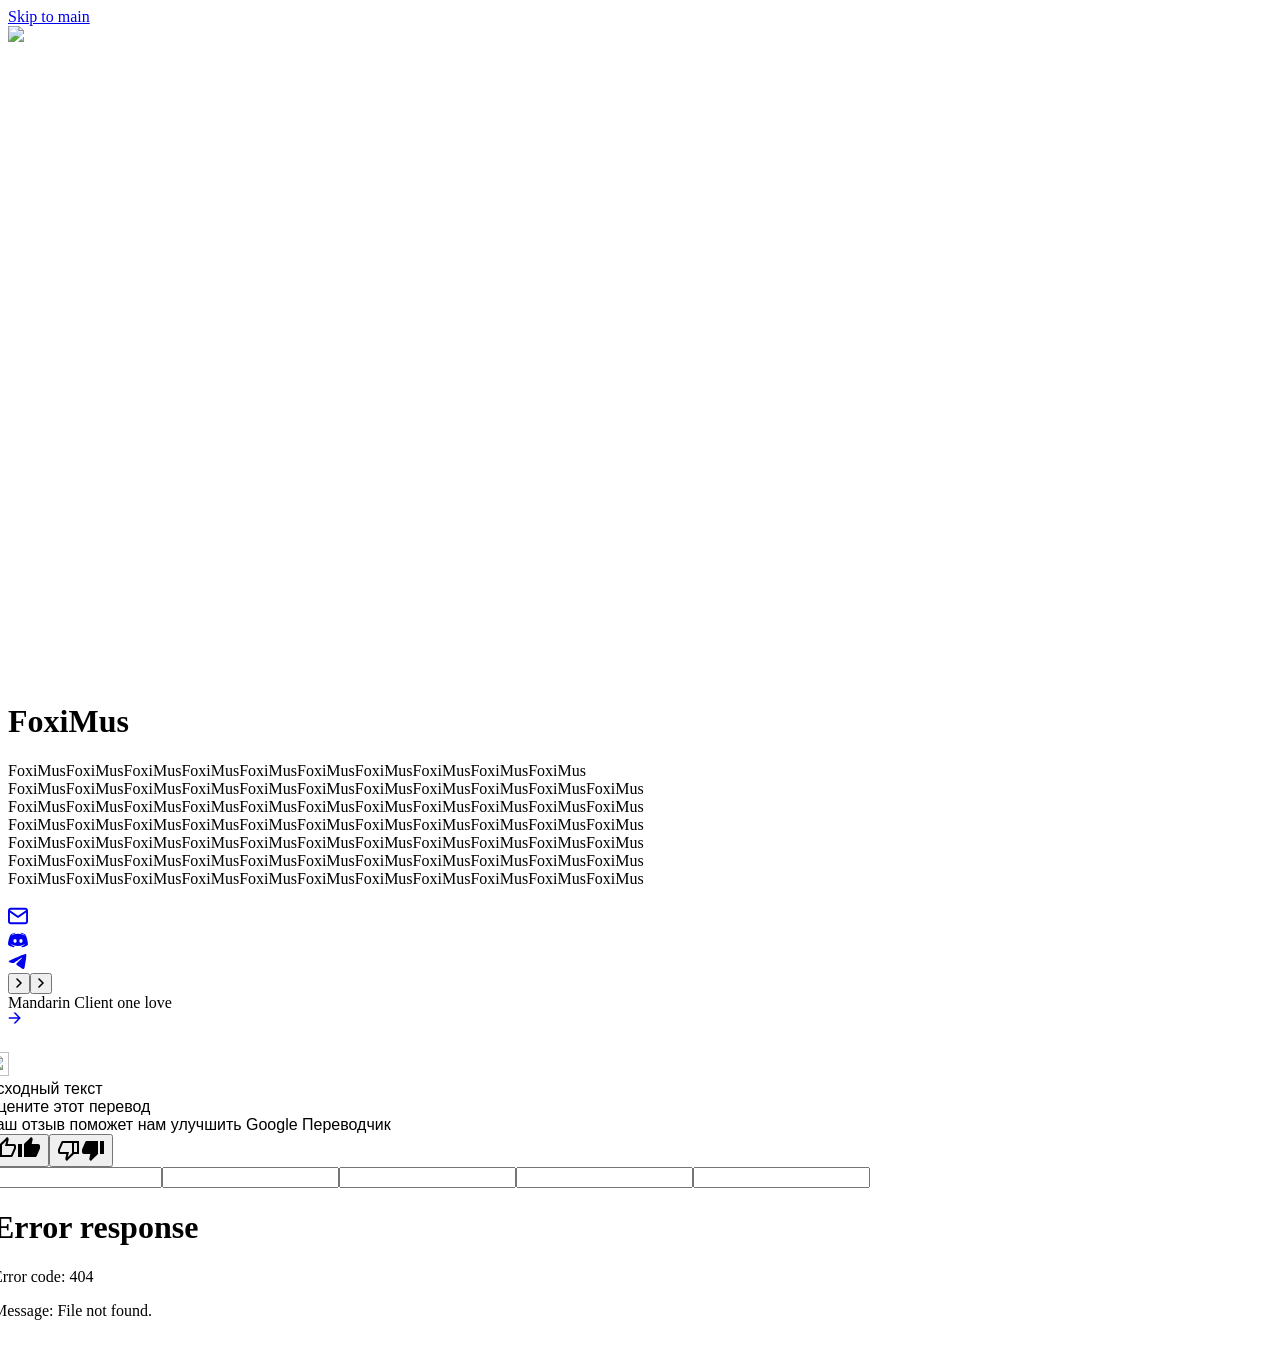
==== index.html @ e0196435 "Add files via upload" ====
<!DOCTYPE html><html lang="en" data-react-helmet="lang" class="" data-scrapbook-source="https://bio.site/FoxiMus" data-scrapbook-create="20250212094911990"><head>
    
    
    <style>
    @font-face {
      font-family: 'Lato';
      font-style: normal;
      font-display: swap;
      src: url("");
    }
    :root {
      --primary-font: 'Lato';
      --primary-font-weight: 400;
      --primary-font-scale: 1;
    }
    @font-face {
      font-family: 'Lato';
      font-style: normal;
      font-display: swap;
      src: url("");
    }
    :root {
      --secondary-font: 'Lato';
      --secondary-font-weight: 400;
      --secondary-font-scale: 1;
    }
  </style><meta name="viewport" content="width=device-width,initial-scale=1"><link href="biosite.css" rel="stylesheet"><title>FoxiMus — Bio Site</title><meta data-react-helmet="true" charset="UTF-8"><meta data-react-helmet="true" name="description" content="FoxiMus ·  · Share your websites, products, social pages, and more, all in one link with Bio Sites from Unfold."><meta data-react-helmet="true" property="og:type" content="website"><meta data-react-helmet="true" property="og:title" content="FoxiMus - Bio Site"><meta data-react-helmet="true" property="og:description" content="FoxiMus ·  · Share your websites, products, social pages, and more, all in one link with Bio Sites from Unfold."><meta data-react-helmet="true" property="og:url" content="https://bio.site/FoxiMus"><meta data-react-helmet="true" property="og:image" content="https://media.bio.site/sites/16192529-e687-4ae6-81ae-c21d85adcb74/NhcGo7uoRNwsjYB2MZ3QZV.jpg"><meta data-react-helmet="true" property="og:image:alt" content="FoxiMus"><meta data-react-helmet="true" property="og:site_name" content="Unfold Bio Sites"><meta data-react-helmet="true" name="twitter:card" content="summary_large_image"><meta data-react-helmet="true" name="twitter:site" content="@UnfoldHQ"><meta data-react-helmet="true" name="twitter:title" content="FoxiMus — Bio Site"><meta data-react-helmet="true" name="twitter:description" content="FoxiMus ·  · Share your websites, products, social pages, and more, all in one link with Bio Sites from Unfold."><meta data-react-helmet="true" name="twitter:image" content="https://media.bio.site/sites/16192529-e687-4ae6-81ae-c21d85adcb74/NhcGo7uoRNwsjYB2MZ3QZV.jpg"><meta data-react-helmet="true" name="twitter:image:alt" content="Unfold Bio Sites"><link data-react-helmet="true" rel="icon" href="favicon.ico"><link data-react-helmet="true" rel="canonical" href="https://bio.site/FoxiMus"><link data-react-helmet="true" href="css2.css" rel="stylesheet"><link type="text/css" rel="stylesheet" href="m=el_main_css.css"></head><body classname="" class="" data-react-helmet="class" style="overflow: auto;"><div id="root"><a class="skip-link" href="#main"><span>Skip to main</span></a><div id="videoBackground" class="shared-components-Video-Video__video--qfQ3X"><img class="shared-components-Video-Video__fallbackImage--_X71g" src="dark_04_1920x1080.png"><video width="100%" height="100%" loop="" playsinline="" muted="" src="urn:scrapbook:download:error:blob:"></video></div><div id="app" style="--biositeColorProfile-backgroundSolid:#ab5382;--biositeColorProfile-backgroundSolidHeader:transparent;--biositeColorProfile-text:#ffffffff;--biositeColorProfile-textDim:rgba(255, 255, 255, 0.5);--biositeColorProfile-textOverlay:#00000040;--biositeColorProfile-buttonBackground:#000000ff;--biositeColorProfile-buttonBackgroundSolid:#000000;--biositeColorProfile-buttonText:#ff7600ff;--biositeColorProfile-buttonTextDim:rgba(255, 118, 0, 0.5);--biositeColorProfile-buttonTextText:#000000;--biositeColorProfile-linkThumbnailText:#ff7600ff;--biositeColorProfile-linkThumbnailBackground:#00000080;--biositeColorProfile-backgroundHover:#FFFFFF20;--biositeColorProfile-watermarkBackground:#FFFFFF33"><div id="main" class="no-cover-photo"><div class="main-content"><header data-cy="bold-04-rendered" class="header BioSite-components-Header-Header__bold-04--I5Rfl BioSite-components-Header-Header__hasProfilePhoto--mCGoW"><div class="BioSite-components-Header-Header__mainContent--hnF_c"><div class="BioSite-components-Header-Header__marqueeContainer--bCD6d" style="--duplicate-elements: 11;"><div class="BioSite-components-Header-Header__marquee--y5TIW"><h1 class="BioSite-components-Header-Header__name--ZG1qn" aria-hidden="false">FoxiMus</h1><span class="BioSite-components-Header-Header__name--ZG1qn" aria-hidden="true">FoxiMus</span><span class="BioSite-components-Header-Header__name--ZG1qn" aria-hidden="true">FoxiMus</span><span class="BioSite-components-Header-Header__name--ZG1qn" aria-hidden="true">FoxiMus</span><span class="BioSite-components-Header-Header__name--ZG1qn" aria-hidden="true">FoxiMus</span><span class="BioSite-components-Header-Header__name--ZG1qn" aria-hidden="true">FoxiMus</span><span class="BioSite-components-Header-Header__name--ZG1qn" aria-hidden="true">FoxiMus</span><span class="BioSite-components-Header-Header__name--ZG1qn" aria-hidden="true">FoxiMus</span><span class="BioSite-components-Header-Header__name--ZG1qn" aria-hidden="true">FoxiMus</span><span class="BioSite-components-Header-Header__name--ZG1qn" aria-hidden="true">FoxiMus</span><span class="BioSite-components-Header-Header__name--ZG1qn" aria-hidden="true">FoxiMus</span></div><div class="BioSite-components-Header-Header__marquee--y5TIW"><span class="BioSite-components-Header-Header__name--ZG1qn" aria-hidden="true">FoxiMus</span><span class="BioSite-components-Header-Header__name--ZG1qn" aria-hidden="true">FoxiMus</span><span class="BioSite-components-Header-Header__name--ZG1qn" aria-hidden="true">FoxiMus</span><span class="BioSite-components-Header-Header__name--ZG1qn" aria-hidden="true">FoxiMus</span><span class="BioSite-components-Header-Header__name--ZG1qn" aria-hidden="true">FoxiMus</span><span class="BioSite-components-Header-Header__name--ZG1qn" aria-hidden="true">FoxiMus</span><span class="BioSite-components-Header-Header__name--ZG1qn" aria-hidden="true">FoxiMus</span><span class="BioSite-components-Header-Header__name--ZG1qn" aria-hidden="true">FoxiMus</span><span class="BioSite-components-Header-Header__name--ZG1qn" aria-hidden="true">FoxiMus</span><span class="BioSite-components-Header-Header__name--ZG1qn" aria-hidden="true">FoxiMus</span><span class="BioSite-components-Header-Header__name--ZG1qn" aria-hidden="true">FoxiMus</span></div><div class="BioSite-components-Header-Header__marquee--y5TIW"><span class="BioSite-components-Header-Header__name--ZG1qn" aria-hidden="true">FoxiMus</span><span class="BioSite-components-Header-Header__name--ZG1qn" aria-hidden="true">FoxiMus</span><span class="BioSite-components-Header-Header__name--ZG1qn" aria-hidden="true">FoxiMus</span><span class="BioSite-components-Header-Header__name--ZG1qn" aria-hidden="true">FoxiMus</span><span class="BioSite-components-Header-Header__name--ZG1qn" aria-hidden="true">FoxiMus</span><span class="BioSite-components-Header-Header__name--ZG1qn" aria-hidden="true">FoxiMus</span><span class="BioSite-components-Header-Header__name--ZG1qn" aria-hidden="true">FoxiMus</span><span class="BioSite-components-Header-Header__name--ZG1qn" aria-hidden="true">FoxiMus</span><span class="BioSite-components-Header-Header__name--ZG1qn" aria-hidden="true">FoxiMus</span><span class="BioSite-components-Header-Header__name--ZG1qn" aria-hidden="true">FoxiMus</span><span class="BioSite-components-Header-Header__name--ZG1qn" aria-hidden="true">FoxiMus</span></div><div class="BioSite-components-Header-Header__marquee--y5TIW"><span class="BioSite-components-Header-Header__name--ZG1qn" aria-hidden="true">FoxiMus</span><span class="BioSite-components-Header-Header__name--ZG1qn" aria-hidden="true">FoxiMus</span><span class="BioSite-components-Header-Header__name--ZG1qn" aria-hidden="true">FoxiMus</span><span class="BioSite-components-Header-Header__name--ZG1qn" aria-hidden="true">FoxiMus</span><span class="BioSite-components-Header-Header__name--ZG1qn" aria-hidden="true">FoxiMus</span><span class="BioSite-components-Header-Header__name--ZG1qn" aria-hidden="true">FoxiMus</span><span class="BioSite-components-Header-Header__name--ZG1qn" aria-hidden="true">FoxiMus</span><span class="BioSite-components-Header-Header__name--ZG1qn" aria-hidden="true">FoxiMus</span><span class="BioSite-components-Header-Header__name--ZG1qn" aria-hidden="true">FoxiMus</span><span class="BioSite-components-Header-Header__name--ZG1qn" aria-hidden="true">FoxiMus</span><span class="BioSite-components-Header-Header__name--ZG1qn" aria-hidden="true">FoxiMus</span></div><div class="BioSite-components-Header-Header__marquee--y5TIW"><span class="BioSite-components-Header-Header__name--ZG1qn" aria-hidden="true">FoxiMus</span><span class="BioSite-components-Header-Header__name--ZG1qn" aria-hidden="true">FoxiMus</span><span class="BioSite-components-Header-Header__name--ZG1qn" aria-hidden="true">FoxiMus</span><span class="BioSite-components-Header-Header__name--ZG1qn" aria-hidden="true">FoxiMus</span><span class="BioSite-components-Header-Header__name--ZG1qn" aria-hidden="true">FoxiMus</span><span class="BioSite-components-Header-Header__name--ZG1qn" aria-hidden="true">FoxiMus</span><span class="BioSite-components-Header-Header__name--ZG1qn" aria-hidden="true">FoxiMus</span><span class="BioSite-components-Header-Header__name--ZG1qn" aria-hidden="true">FoxiMus</span><span class="BioSite-components-Header-Header__name--ZG1qn" aria-hidden="true">FoxiMus</span><span class="BioSite-components-Header-Header__name--ZG1qn" aria-hidden="true">FoxiMus</span><span class="BioSite-components-Header-Header__name--ZG1qn" aria-hidden="true">FoxiMus</span></div><div class="BioSite-components-Header-Header__marquee--y5TIW"><span class="BioSite-components-Header-Header__name--ZG1qn" aria-hidden="true">FoxiMus</span><span class="BioSite-components-Header-Header__name--ZG1qn" aria-hidden="true">FoxiMus</span><span class="BioSite-components-Header-Header__name--ZG1qn" aria-hidden="true">FoxiMus</span><span class="BioSite-components-Header-Header__name--ZG1qn" aria-hidden="true">FoxiMus</span><span class="BioSite-components-Header-Header__name--ZG1qn" aria-hidden="true">FoxiMus</span><span class="BioSite-components-Header-Header__name--ZG1qn" aria-hidden="true">FoxiMus</span><span class="BioSite-components-Header-Header__name--ZG1qn" aria-hidden="true">FoxiMus</span><span class="BioSite-components-Header-Header__name--ZG1qn" aria-hidden="true">FoxiMus</span><span class="BioSite-components-Header-Header__name--ZG1qn" aria-hidden="true">FoxiMus</span><span class="BioSite-components-Header-Header__name--ZG1qn" aria-hidden="true">FoxiMus</span><span class="BioSite-components-Header-Header__name--ZG1qn" aria-hidden="true">FoxiMus</span></div><div class="BioSite-components-Header-Header__marquee--y5TIW"><span class="BioSite-components-Header-Header__name--ZG1qn" aria-hidden="true">FoxiMus</span><span class="BioSite-components-Header-Header__name--ZG1qn" aria-hidden="true">FoxiMus</span><span class="BioSite-components-Header-Header__name--ZG1qn" aria-hidden="true">FoxiMus</span><span class="BioSite-components-Header-Header__name--ZG1qn" aria-hidden="true">FoxiMus</span><span class="BioSite-components-Header-Header__name--ZG1qn" aria-hidden="true">FoxiMus</span><span class="BioSite-components-Header-Header__name--ZG1qn" aria-hidden="true">FoxiMus</span><span class="BioSite-components-Header-Header__name--ZG1qn" aria-hidden="true">FoxiMus</span><span class="BioSite-components-Header-Header__name--ZG1qn" aria-hidden="true">FoxiMus</span><span class="BioSite-components-Header-Header__name--ZG1qn" aria-hidden="true">FoxiMus</span><span class="BioSite-components-Header-Header__name--ZG1qn" aria-hidden="true">FoxiMus</span><span class="BioSite-components-Header-Header__name--ZG1qn" aria-hidden="true">FoxiMus</span></div></div><div class="BioSite-components-Header-Header__profileWrapper--kN_k2"><svg height="0" width="0" id="eZDJqA1uks71" viewBox="0 0 226.8 283.5" shape-rendering="geometricPrecision" text-rendering="geometricPrecision"><clipPath id="3568fe68-03e9-4d12-a706-e2f52845ac5a-bold-04-mask"><polygon id="eZDJqA1uks72" points="45.492539 58.967423 51.94985 224.281636 188.439852 218.672721 181.560147 53" transform="matrix(1.423244 0 0 1.423244-53.19071-55.58278)" fill="#231f20"></polygon></clipPath></svg><img alt="" src="NhcGo7uoRNwsjYB2MZ3QZV.jpg" class="BioSite-components-Header-Header__profile--Zjw0N" style="clip-path: url(&quot;#3568fe68-03e9-4d12-a706-e2f52845ac5a-bold-04-mask&quot;);"></div></div></header><section class="BioSite-components-BodySections-Socials-Socials__socials--vRiFp"><div data-cy="biosite-social" role="link" aria-label="email Social Link" class="BioSite-components-BodySections-Socials-Socials__social--qY63i"><a href="mailto:help@mandarinclient.fun" target="_blank" rel="noopener noreferrer" class="BioSite-components-BodySections-Socials-Socials__social--qY63i BioSite-components-BodySections-Socials-Socials__email--rFEhx" aria-label=""><svg width="20" height="20" viewBox="3,4,14.000009536743164,11.469799995422363" fill="currentColor" xmlns="http://www.w3.org/2000/svg"><path fill-rule="evenodd" clip-rule="evenodd" d="M4.43041 5.64343C4.53347 5.46831 4.72416 5.34939 4.93974 5.34939H15.0601C15.2758 5.34939 15.4665 5.46833 15.5695 5.64349L10 9.54214L4.43041 5.64343ZM4.34939 7.23385L9.61309 10.9184C9.8454 11.0811 10.1546 11.0811 10.3869 10.9184L15.6505 7.23393V13.53C15.6505 13.8532 15.3833 14.1204 15.0601 14.1204H4.93974C4.61659 14.1204 4.34939 13.8532 4.34939 13.53V7.23385ZM16.9999 5.94999V13.53C16.9999 14.5984 16.1285 15.4698 15.0601 15.4698H4.93974C3.87134 15.4698 3 14.5984 3 13.53V5.93974C3 5.93789 3 5.93603 3.00001 5.93418C3.00303 4.86832 3.8732 4 4.93974 4H15.0601C16.1222 4 16.9895 4.86096 16.9998 5.92062C17 5.93041 17.0001 5.9402 16.9999 5.94999Z" fill="currentColor"></path></svg></a></div><div data-cy="biosite-social" role="link" aria-label="discord Social Link" class="BioSite-components-BodySections-Socials-Socials__social--qY63i"><a href="https://discord.gg/9tVtDGPBqD" target="_blank" rel="noopener noreferrer" class="BioSite-components-BodySections-Socials-Socials__social--qY63i BioSite-components-BodySections-Socials-Socials__discord--eMsOq" aria-label=""><svg width="20" height="20" viewBox="3,5,14,10.18179988861084" fill="currentColor" xmlns="http://www.w3.org/2000/svg"><path d="M15.0909 6.27273C15.0909 6.27273 13.6317 5.13045 11.9091 5L11.7538 5.31086C13.311 5.69236 14.0256 6.23773 14.7727 6.90909C13.485 6.25173 12.2145 5.63636 10 5.63636C7.78545 5.63636 6.51495 6.25173 5.22727 6.90909C5.97436 6.23773 6.82455 5.63127 8.24618 5.31086L8.09091 5C6.28364 5.17023 4.90909 6.27273 4.90909 6.27273C4.90909 6.27273 3.27968 8.63555 3 13.2727C4.64182 15.1669 7.13636 15.1818 7.13636 15.1818L7.65818 14.4869C6.77236 14.1789 5.77327 13.6294 4.90909 12.6364C5.93936 13.4159 7.49432 14.2273 10 14.2273C12.5057 14.2273 14.0606 13.4159 15.0909 12.6364C14.227 13.6294 13.228 14.1789 12.3418 14.4869L12.8636 15.1818C12.8636 15.1818 15.3582 15.1669 17 13.2727C16.7203 8.63555 15.0909 6.27273 15.0909 6.27273ZM7.93182 12C7.31645 12 6.81818 11.4305 6.81818 10.7273C6.81818 10.0241 7.31645 9.45455 7.93182 9.45455C8.54718 9.45455 9.04545 10.0241 9.04545 10.7273C9.04545 11.4305 8.54718 12 7.93182 12ZM12.0682 12C11.4528 12 10.9545 11.4305 10.9545 10.7273C10.9545 10.0241 11.4528 9.45455 12.0682 9.45455C12.6835 9.45455 13.1818 10.0241 13.1818 10.7273C13.1818 11.4305 12.6835 12 12.0682 12Z" fill="currentColor"></path></svg></a></div><div data-cy="biosite-social" role="link" aria-label="telegram Social Link" class="BioSite-components-BodySections-Socials-Socials__social--qY63i"><a href="https://t.me/MandarinClient" target="_blank" rel="noopener noreferrer" class="BioSite-components-BodySections-Socials-Socials__social--qY63i" aria-label=""><svg width="19" height="15" viewBox="0.8121337890625,0.30029284954071045,17.375795364379883,14.399542808532715" fill="currentColor" xmlns="http://www.w3.org/2000/svg"><g clip-path="url(#clip0_1529_2738)"><path fill-rule="evenodd" clip-rule="evenodd" d="M2.00611 6.49944C6.67043 4.46712 9.78083 3.1276 11.337 2.48024C15.7805 0.632238 16.7037 0.310958 17.3053 0.300398C17.4378 0.298158 17.7335 0.330798 17.9255 0.486318C18.0874 0.617518 18.1319 0.795118 18.1533 0.919598C18.1748 1.04408 18.2013 1.32792 18.1802 1.54936C17.9396 4.07928 16.8976 10.2188 16.3674 13.0524C16.1431 14.2514 15.7015 14.6534 15.274 14.6927C14.3447 14.7782 13.6394 14.0786 12.7392 13.4889C11.3309 12.5657 10.5354 11.9913 9.16867 11.0905C7.58883 10.0495 8.61315 9.47736 9.51331 8.54232C9.74883 8.29752 13.8429 4.574 13.922 4.23608C13.9319 4.19384 13.9412 4.0364 13.8474 3.9532C13.7536 3.87 13.6157 3.89848 13.5162 3.9212C13.3751 3.9532 11.1255 5.44024 6.76739 8.382C6.12899 8.8204 5.55043 9.03416 5.03235 9.02296C4.46115 9.01048 3.36227 8.70008 2.54531 8.43448C1.54339 8.10872 0.746914 7.93656 0.816354 7.38328C0.852514 7.09528 1.24931 6.80056 2.00675 6.49944H2.00611Z" fill="currentColor"></path></g><defs><clipPath id="clip0_1529_2738"><rect width="17.3758" height="14.3996" fill="currentColor" transform="translate(0.812134 0.300293)"></rect></clipPath></defs></svg></a></div></section><section class="body_section links BioSite-components-BodySections-Links-Links__links--fh3eJ advanced-08"><div class="BioSite-components-BodySections-Links-Layouts-_components-HorizontalScroll-HorizontalScroll__screen--yW4Ob BioSite-components-BodySections-Links-Layouts-_components-HorizontalScroll-HorizontalScroll__advanced--ih5GR BioSite-components-BodySections-Links-Layouts-_components-HorizontalScroll-HorizontalScroll__advanced-08--ceLTJ"><div class="BioSite-components-BodySections-Links-Layouts-_components-HorizontalScroll-HorizontalScroll__arrows--dKV3W"><button class="BioSite-components-BodySections-Links-Layouts-_components-HorizontalScroll-HorizontalScroll__arrow--qdOKq BioSite-components-BodySections-Links-Layouts-_components-HorizontalScroll-HorizontalScroll__leftArrow--PhVnc BioSite-components-BodySections-Links-Layouts-_components-HorizontalScroll-HorizontalScroll__hidden--TB9Nt"><svg width="6" height="10" viewBox="0 0 6 10" fill="none" xmlns="http://www.w3.org/2000/svg"><path d="M1 1L5 5L1 9" stroke="currentColor" stroke-width="1.6" stroke-linecap="round" stroke-linejoin="round"></path></svg></button><button class="BioSite-components-BodySections-Links-Layouts-_components-HorizontalScroll-HorizontalScroll__arrow--qdOKq BioSite-components-BodySections-Links-Layouts-_components-HorizontalScroll-HorizontalScroll__rightArrow--C8MJv"><svg width="6" height="10" viewBox="0 0 6 10" fill="none" xmlns="http://www.w3.org/2000/svg"><path d="M1 1L5 5L1 9" stroke="currentColor" stroke-width="1.6" stroke-linecap="round" stroke-linejoin="round"></path></svg></button></div><div class="BioSite-components-BodySections-Links-Layouts-_components-HorizontalScroll-HorizontalScroll__scrollContainer--M7AvA"></div></div></section><section class="body_section BioSite-components-BodySections-TextBox-TextBox__textbox--TITfS" style="--animation-delay:0s"><div class="BioSite-components-BodySections-TextBox-TextBox__title--kyhvC" data-cy="title">Mandarin Client one love</div></section></div><footer class="cta_footer"><div id="signup_banner"><div class="BioSite-components-Watermark-_components-Variants-Variant9-Variant9__floatContainer--CJSeL BioSite-components-Watermark-_components-Variants-Variant9-Variant9__hidden--bW8ad"><div class="BioSite-components-Watermark-_components-Variants-Variant9-Variant9__floatButton--VwpsE"><a href="https://biosites.com/editor?biosite_referrer=16192529-e687-4ae6-81ae-c21d85adcb74&amp;c=biosites&amp;pid=watermark&amp;analytics_id=de6604a3-4396-4750-b3de-2e6134f233cf" target="_blank" rel="noopener" class="BioSite-components-Watermark-_components-Variants-Variant9-Variant9__button--Is7Re" data-cy="watermark-renderer"><div ><svg xmlns="http://www.w3.org/2000/svg" width="44" height="36" viewBox="0 0 44 36" fill="none"><path d="M43.3029 32.2115C43.3029 34.2684 41.6354 35.9359 39.5784 35.9359C37.5215 35.9359 35.854 34.2684 35.854 32.2115C35.854 30.1545 37.5215 28.4871 39.5784 28.4871C41.6354 28.4871 43.3029 30.1545 43.3029 32.2115Z" fill="white"></path><svg width="13" height="12" viewBox="0 0 13 12" fill="none" xmlns="http://www.w3.org/2000/svg" class="BioSite-icons-Style__icon--SXiQh"><path d="M5.4375 11.5H7.5L12.75 6L7.5 0.5L5.4375 0.5L9.9375 5.21429L0.75 5.21429V6.78571L9.9375 6.78571L5.4375 11.5Z" fill="currentColor"></path></svg></div></a></div></div><a href="https://biosites.com/editor?biosite_referrer=16192529-e687-4ae6-81ae-c21d85adcb74&amp;c=biosites&amp;pid=watermark&amp;analytics_id=de6604a3-4396-4750-b3de-2e6134f233cf" target="_blank" rel="noopener" class="BioSite-components-Watermark-_components-Variants-Variant9-Variant9__button--Is7Re" data-cy="watermark-renderer"><path d="M43.3029 32.2115C43.3029 34.2684 41.6354 35.9359 39.5784 35.9359C37.5215 35.9359 35.854 34.2684 35.854 32.2115C35.854 30.1545 37.5215 28.4871 39.5784 28.4871C41.6354 28.4871 43.3029 30.1545 43.3029 32.2115Z" fill="white"></path><path d="M36 18C36 27.9411 27.9411 36 18 36C8.05887 36 0 27.9411 0 18C0 8.05887 8.05887 0 18 0C27.9411 0 36 8.05887 36 18Z" <svg width="13" height="12" viewBox="0 0 13 12" fill="none" xmlns="http://www.w3.org/2000/svg" class="BioSite-icons-Style__icon--SXiQh"><path d="M5.4375 11.5H7.5L12.75 6L7.5 0.5L5.4375 0.5L9.9375 5.21429L0.75 5.21429V6.78571L9.9375 6.78571L5.4375 11.5Z" fill="currentColor"></path></svg></div></a></div></div></footer></div></div></div><div id="goog-gt-tt" class="VIpgJd-yAWNEb-L7lbkb skiptranslate" style="border-radius: 12px; margin: 0 0 0 -23px; padding: 0; font-family: 'Google Sans', Arial, sans-serif;" data-id=""><div id="goog-gt-vt" class="VIpgJd-yAWNEb-hvhgNd"><div class=" VIpgJd-yAWNEb-hvhgNd-l4eHX-i3jM8c"><img src="24px.svg" width="24" height="24" alt=""></div><div class=" VIpgJd-yAWNEb-hvhgNd-k77Iif-i3jM8c"><div class="VIpgJd-yAWNEb-hvhgNd-IuizWc" dir="ltr">Исходный текст</div><div id="goog-gt-original-text" class="VIpgJd-yAWNEb-nVMfcd-fmcmS VIpgJd-yAWNEb-hvhgNd-axAV1"></div></div><div class="VIpgJd-yAWNEb-hvhgNd-N7Eqid ltr"><div class="VIpgJd-yAWNEb-hvhgNd-N7Eqid-B7I4Od ltr" dir="ltr"><div class="VIpgJd-yAWNEb-hvhgNd-UTujCb">Оцените этот перевод</div><div class="VIpgJd-yAWNEb-hvhgNd-eO9mKe">Ваш отзыв поможет нам улучшить Google Переводчик</div></div><div class="VIpgJd-yAWNEb-hvhgNd-xgov5 ltr"><button id="goog-gt-thumbUpButton" type="button" class="VIpgJd-yAWNEb-hvhgNd-bgm6sf" title="Хороший перевод" aria-label="Хороший перевод" aria-pressed="false"><span id="goog-gt-thumbUpIcon"><svg width="24" height="24" viewBox="0 0 24 24" focusable="false" class="VIpgJd-yAWNEb-hvhgNd-THI6Vb NMm5M"><path d="M21 7h-6.31l.95-4.57.03-.32c0-.41-.17-.79-.44-1.06L14.17 0S7.08 6.85 7 7H2v13h16c.83 0 1.54-.5 1.84-1.22l3.02-7.05c.09-.23.14-.47.14-.73V9c0-1.1-.9-2-2-2zM7 18H4V9h3v9zm14-7l-3 7H9V8l4.34-4.34L12 9h9v2z"></path></svg></span><span id="goog-gt-thumbUpIconFilled"><svg width="24" height="24" viewBox="0 0 24 24" focusable="false" class="VIpgJd-yAWNEb-hvhgNd-THI6Vb NMm5M"><path d="M21 7h-6.31l.95-4.57.03-.32c0-.41-.17-.79-.44-1.06L14.17 0S7.08 6.85 7 7v13h11c.83 0 1.54-.5 1.84-1.22l3.02-7.05c.09-.23.14-.47.14-.73V9c0-1.1-.9-2-2-2zM5 7H1v13h4V7z"></path></svg></span></button><button id="goog-gt-thumbDownButton" type="button" class="VIpgJd-yAWNEb-hvhgNd-bgm6sf" title="Плохой перевод" aria-label="Плохой перевод" aria-pressed="false"><span id="goog-gt-thumbDownIcon"><svg width="24" height="24" viewBox="0 0 24 24" focusable="false" class="VIpgJd-yAWNEb-hvhgNd-THI6Vb NMm5M"><path d="M3 17h6.31l-.95 4.57-.03.32c0 .41.17.79.44 1.06L9.83 24s7.09-6.85 7.17-7h5V4H6c-.83 0-1.54.5-1.84 1.22l-3.02 7.05c-.09.23-.14.47-.14.73v2c0 1.1.9 2 2 2zM17 6h3v9h-3V6zM3 13l3-7h9v10l-4.34 4.34L12 15H3v-2z"></path></svg></span><span id="goog-gt-thumbDownIconFilled"><svg width="24" height="24" viewBox="0 0 24 24" focusable="false" class="VIpgJd-yAWNEb-hvhgNd-THI6Vb NMm5M"><path d="M3 17h6.31l-.95 4.57-.03.32c0 .41.17.79.44 1.06L9.83 24s7.09-6.85 7.17-7V4H6c-.83 0-1.54.5-1.84 1.22l-3.02 7.05c-.09.23-.14.47-.14.73v2c0 1.1.9 2 2 2zm16 0h4V4h-4v13z"></path></svg></span></button></div></div><div id="goog-gt-votingHiddenPane" class="VIpgJd-yAWNEb-hvhgNd-aXYTce"><form id="goog-gt-votingForm" action="https://translate.googleapis.com/translate_voting?client=te_lib" method="post" target="votingFrame" class="VIpgJd-yAWNEb-hvhgNd-aXYTce"><input type="text" name="sl" id="goog-gt-votingInputSrcLang" value=""><input type="text" name="tl" id="goog-gt-votingInputTrgLang" value=""><input type="text" name="query" id="goog-gt-votingInputSrcText" value=""><input type="text" name="gtrans" id="goog-gt-votingInputTrgText" value=""><input type="text" name="vote" id="goog-gt-votingInputVote" value=""></form><iframe name="votingFrame" frameborder="0" src="index_1.html"></iframe></div></div></div></body></html>
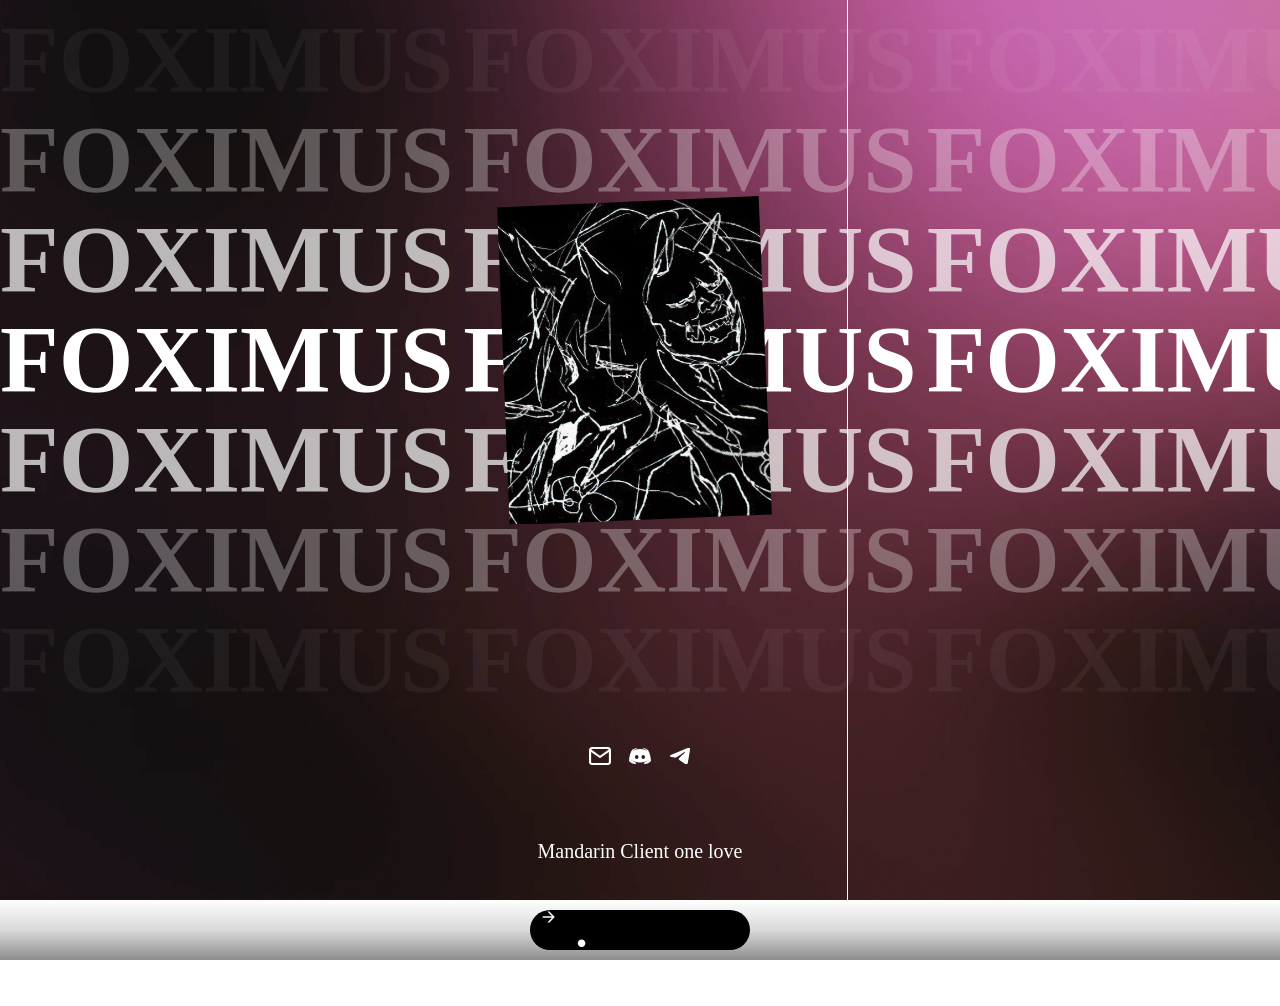
==== commit 39f8a8d5: "Add files via upload" ====
--- a/index.html
+++ b/index.html
@@ -24,4 +24,4 @@
       --secondary-font-weight: 400;
       --secondary-font-scale: 1;
     }
-  </style><meta name="viewport" content="width=device-width,initial-scale=1"><link href="biosite.css" rel="stylesheet"><title>FoxiMus — Bio Site</title><meta data-react-helmet="true" charset="UTF-8"><meta data-react-helmet="true" name="description" content="FoxiMus ·  · Share your websites, products, social pages, and more, all in one link with Bio Sites from Unfold."><meta data-react-helmet="true" property="og:type" content="website"><meta data-react-helmet="true" property="og:title" content="FoxiMus - Bio Site"><meta data-react-helmet="true" property="og:description" content="FoxiMus ·  · Share your websites, products, social pages, and more, all in one link with Bio Sites from Unfold."><meta data-react-helmet="true" property="og:url" content="https://bio.site/FoxiMus"><meta data-react-helmet="true" property="og:image" content="https://media.bio.site/sites/16192529-e687-4ae6-81ae-c21d85adcb74/NhcGo7uoRNwsjYB2MZ3QZV.jpg"><meta data-react-helmet="true" property="og:image:alt" content="FoxiMus"><meta data-react-helmet="true" property="og:site_name" content="Unfold Bio Sites"><meta data-react-helmet="true" name="twitter:card" content="summary_large_image"><meta data-react-helmet="true" name="twitter:site" content="@UnfoldHQ"><meta data-react-helmet="true" name="twitter:title" content="FoxiMus — Bio Site"><meta data-react-helmet="true" name="twitter:description" content="FoxiMus ·  · Share your websites, products, social pages, and more, all in one link with Bio Sites from Unfold."><meta data-react-helmet="true" name="twitter:image" content="https://media.bio.site/sites/16192529-e687-4ae6-81ae-c21d85adcb74/NhcGo7uoRNwsjYB2MZ3QZV.jpg"><meta data-react-helmet="true" name="twitter:image:alt" content="Unfold Bio Sites"><link data-react-helmet="true" rel="icon" href="favicon.ico"><link data-react-helmet="true" rel="canonical" href="https://bio.site/FoxiMus"><link data-react-helmet="true" href="css2.css" rel="stylesheet"><link type="text/css" rel="stylesheet" href="m=el_main_css.css"></head><body classname="" class="" data-react-helmet="class" style="overflow: auto;"><div id="root"><a class="skip-link" href="#main"><span>Skip to main</span></a><div id="videoBackground" class="shared-components-Video-Video__video--qfQ3X"><img class="shared-components-Video-Video__fallbackImage--_X71g" src="dark_04_1920x1080.png"><video width="100%" height="100%" loop="" playsinline="" muted="" src="urn:scrapbook:download:error:blob:"></video></div><div id="app" style="--biositeColorProfile-backgroundSolid:#ab5382;--biositeColorProfile-backgroundSolidHeader:transparent;--biositeColorProfile-text:#ffffffff;--biositeColorProfile-textDim:rgba(255, 255, 255, 0.5);--biositeColorProfile-textOverlay:#00000040;--biositeColorProfile-buttonBackground:#000000ff;--biositeColorProfile-buttonBackgroundSolid:#000000;--biositeColorProfile-buttonText:#ff7600ff;--biositeColorProfile-buttonTextDim:rgba(255, 118, 0, 0.5);--biositeColorProfile-buttonTextText:#000000;--biositeColorProfile-linkThumbnailText:#ff7600ff;--biositeColorProfile-linkThumbnailBackground:#00000080;--biositeColorProfile-backgroundHover:#FFFFFF20;--biositeColorProfile-watermarkBackground:#FFFFFF33"><div id="main" class="no-cover-photo"><div class="main-content"><header data-cy="bold-04-rendered" class="header BioSite-components-Header-Header__bold-04--I5Rfl BioSite-components-Header-Header__hasProfilePhoto--mCGoW"><div class="BioSite-components-Header-Header__mainContent--hnF_c"><div class="BioSite-components-Header-Header__marqueeContainer--bCD6d" style="--duplicate-elements: 11;"><div class="BioSite-components-Header-Header__marquee--y5TIW"><h1 class="BioSite-components-Header-Header__name--ZG1qn" aria-hidden="false">FoxiMus</h1><span class="BioSite-components-Header-Header__name--ZG1qn" aria-hidden="true">FoxiMus</span><span class="BioSite-components-Header-Header__name--ZG1qn" aria-hidden="true">FoxiMus</span><span class="BioSite-components-Header-Header__name--ZG1qn" aria-hidden="true">FoxiMus</span><span class="BioSite-components-Header-Header__name--ZG1qn" aria-hidden="true">FoxiMus</span><span class="BioSite-components-Header-Header__name--ZG1qn" aria-hidden="true">FoxiMus</span><span class="BioSite-components-Header-Header__name--ZG1qn" aria-hidden="true">FoxiMus</span><span class="BioSite-components-Header-Header__name--ZG1qn" aria-hidden="true">FoxiMus</span><span class="BioSite-components-Header-Header__name--ZG1qn" aria-hidden="true">FoxiMus</span><span class="BioSite-components-Header-Header__name--ZG1qn" aria-hidden="true">FoxiMus</span><span class="BioSite-components-Header-Header__name--ZG1qn" aria-hidden="true">FoxiMus</span></div><div class="BioSite-components-Header-Header__marquee--y5TIW"><span class="BioSite-components-Header-Header__name--ZG1qn" aria-hidden="true">FoxiMus</span><span class="BioSite-components-Header-Header__name--ZG1qn" aria-hidden="true">FoxiMus</span><span class="BioSite-components-Header-Header__name--ZG1qn" aria-hidden="true">FoxiMus</span><span class="BioSite-components-Header-Header__name--ZG1qn" aria-hidden="true">FoxiMus</span><span class="BioSite-components-Header-Header__name--ZG1qn" aria-hidden="true">FoxiMus</span><span class="BioSite-components-Header-Header__name--ZG1qn" aria-hidden="true">FoxiMus</span><span class="BioSite-components-Header-Header__name--ZG1qn" aria-hidden="true">FoxiMus</span><span class="BioSite-components-Header-Header__name--ZG1qn" aria-hidden="true">FoxiMus</span><span class="BioSite-components-Header-Header__name--ZG1qn" aria-hidden="true">FoxiMus</span><span class="BioSite-components-Header-Header__name--ZG1qn" aria-hidden="true">FoxiMus</span><span class="BioSite-components-Header-Header__name--ZG1qn" aria-hidden="true">FoxiMus</span></div><div class="BioSite-components-Header-Header__marquee--y5TIW"><span class="BioSite-components-Header-Header__name--ZG1qn" aria-hidden="true">FoxiMus</span><span class="BioSite-components-Header-Header__name--ZG1qn" aria-hidden="true">FoxiMus</span><span class="BioSite-components-Header-Header__name--ZG1qn" aria-hidden="true">FoxiMus</span><span class="BioSite-components-Header-Header__name--ZG1qn" aria-hidden="true">FoxiMus</span><span class="BioSite-components-Header-Header__name--ZG1qn" aria-hidden="true">FoxiMus</span><span class="BioSite-components-Header-Header__name--ZG1qn" aria-hidden="true">FoxiMus</span><span class="BioSite-components-Header-Header__name--ZG1qn" aria-hidden="true">FoxiMus</span><span class="BioSite-components-Header-Header__name--ZG1qn" aria-hidden="true">FoxiMus</span><span class="BioSite-components-Header-Header__name--ZG1qn" aria-hidden="true">FoxiMus</span><span class="BioSite-components-Header-Header__name--ZG1qn" aria-hidden="true">FoxiMus</span><span class="BioSite-components-Header-Header__name--ZG1qn" aria-hidden="true">FoxiMus</span></div><div class="BioSite-components-Header-Header__marquee--y5TIW"><span class="BioSite-components-Header-Header__name--ZG1qn" aria-hidden="true">FoxiMus</span><span class="BioSite-components-Header-Header__name--ZG1qn" aria-hidden="true">FoxiMus</span><span class="BioSite-components-Header-Header__name--ZG1qn" aria-hidden="true">FoxiMus</span><span class="BioSite-components-Header-Header__name--ZG1qn" aria-hidden="true">FoxiMus</span><span class="BioSite-components-Header-Header__name--ZG1qn" aria-hidden="true">FoxiMus</span><span class="BioSite-components-Header-Header__name--ZG1qn" aria-hidden="true">FoxiMus</span><span class="BioSite-components-Header-Header__name--ZG1qn" aria-hidden="true">FoxiMus</span><span class="BioSite-components-Header-Header__name--ZG1qn" aria-hidden="true">FoxiMus</span><span class="BioSite-components-Header-Header__name--ZG1qn" aria-hidden="true">FoxiMus</span><span class="BioSite-components-Header-Header__name--ZG1qn" aria-hidden="true">FoxiMus</span><span class="BioSite-components-Header-Header__name--ZG1qn" aria-hidden="true">FoxiMus</span></div><div class="BioSite-components-Header-Header__marquee--y5TIW"><span class="BioSite-components-Header-Header__name--ZG1qn" aria-hidden="true">FoxiMus</span><span class="BioSite-components-Header-Header__name--ZG1qn" aria-hidden="true">FoxiMus</span><span class="BioSite-components-Header-Header__name--ZG1qn" aria-hidden="true">FoxiMus</span><span class="BioSite-components-Header-Header__name--ZG1qn" aria-hidden="true">FoxiMus</span><span class="BioSite-components-Header-Header__name--ZG1qn" aria-hidden="true">FoxiMus</span><span class="BioSite-components-Header-Header__name--ZG1qn" aria-hidden="true">FoxiMus</span><span class="BioSite-components-Header-Header__name--ZG1qn" aria-hidden="true">FoxiMus</span><span class="BioSite-components-Header-Header__name--ZG1qn" aria-hidden="true">FoxiMus</span><span class="BioSite-components-Header-Header__name--ZG1qn" aria-hidden="true">FoxiMus</span><span class="BioSite-components-Header-Header__name--ZG1qn" aria-hidden="true">FoxiMus</span><span class="BioSite-components-Header-Header__name--ZG1qn" aria-hidden="true">FoxiMus</span></div><div class="BioSite-components-Header-Header__marquee--y5TIW"><span class="BioSite-components-Header-Header__name--ZG1qn" aria-hidden="true">FoxiMus</span><span class="BioSite-components-Header-Header__name--ZG1qn" aria-hidden="true">FoxiMus</span><span class="BioSite-components-Header-Header__name--ZG1qn" aria-hidden="true">FoxiMus</span><span class="BioSite-components-Header-Header__name--ZG1qn" aria-hidden="true">FoxiMus</span><span class="BioSite-components-Header-Header__name--ZG1qn" aria-hidden="true">FoxiMus</span><span class="BioSite-components-Header-Header__name--ZG1qn" aria-hidden="true">FoxiMus</span><span class="BioSite-components-Header-Header__name--ZG1qn" aria-hidden="true">FoxiMus</span><span class="BioSite-components-Header-Header__name--ZG1qn" aria-hidden="true">FoxiMus</span><span class="BioSite-components-Header-Header__name--ZG1qn" aria-hidden="true">FoxiMus</span><span class="BioSite-components-Header-Header__name--ZG1qn" aria-hidden="true">FoxiMus</span><span class="BioSite-components-Header-Header__name--ZG1qn" aria-hidden="true">FoxiMus</span></div><div class="BioSite-components-Header-Header__marquee--y5TIW"><span class="BioSite-components-Header-Header__name--ZG1qn" aria-hidden="true">FoxiMus</span><span class="BioSite-components-Header-Header__name--ZG1qn" aria-hidden="true">FoxiMus</span><span class="BioSite-components-Header-Header__name--ZG1qn" aria-hidden="true">FoxiMus</span><span class="BioSite-components-Header-Header__name--ZG1qn" aria-hidden="true">FoxiMus</span><span class="BioSite-components-Header-Header__name--ZG1qn" aria-hidden="true">FoxiMus</span><span class="BioSite-components-Header-Header__name--ZG1qn" aria-hidden="true">FoxiMus</span><span class="BioSite-components-Header-Header__name--ZG1qn" aria-hidden="true">FoxiMus</span><span class="BioSite-components-Header-Header__name--ZG1qn" aria-hidden="true">FoxiMus</span><span class="BioSite-components-Header-Header__name--ZG1qn" aria-hidden="true">FoxiMus</span><span class="BioSite-components-Header-Header__name--ZG1qn" aria-hidden="true">FoxiMus</span><span class="BioSite-components-Header-Header__name--ZG1qn" aria-hidden="true">FoxiMus</span></div></div><div class="BioSite-components-Header-Header__profileWrapper--kN_k2"><svg height="0" width="0" id="eZDJqA1uks71" viewBox="0 0 226.8 283.5" shape-rendering="geometricPrecision" text-rendering="geometricPrecision"><clipPath id="3568fe68-03e9-4d12-a706-e2f52845ac5a-bold-04-mask"><polygon id="eZDJqA1uks72" points="45.492539 58.967423 51.94985 224.281636 188.439852 218.672721 181.560147 53" transform="matrix(1.423244 0 0 1.423244-53.19071-55.58278)" fill="#231f20"></polygon></clipPath></svg><img alt="" src="NhcGo7uoRNwsjYB2MZ3QZV.jpg" class="BioSite-components-Header-Header__profile--Zjw0N" style="clip-path: url(&quot;#3568fe68-03e9-4d12-a706-e2f52845ac5a-bold-04-mask&quot;);"></div></div></header><section class="BioSite-components-BodySections-Socials-Socials__socials--vRiFp"><div data-cy="biosite-social" role="link" aria-label="email Social Link" class="BioSite-components-BodySections-Socials-Socials__social--qY63i"><a href="mailto:help@mandarinclient.fun" target="_blank" rel="noopener noreferrer" class="BioSite-components-BodySections-Socials-Socials__social--qY63i BioSite-components-BodySections-Socials-Socials__email--rFEhx" aria-label=""><svg width="20" height="20" viewBox="3,4,14.000009536743164,11.469799995422363" fill="currentColor" xmlns="http://www.w3.org/2000/svg"><path fill-rule="evenodd" clip-rule="evenodd" d="M4.43041 5.64343C4.53347 5.46831 4.72416 5.34939 4.93974 5.34939H15.0601C15.2758 5.34939 15.4665 5.46833 15.5695 5.64349L10 9.54214L4.43041 5.64343ZM4.34939 7.23385L9.61309 10.9184C9.8454 11.0811 10.1546 11.0811 10.3869 10.9184L15.6505 7.23393V13.53C15.6505 13.8532 15.3833 14.1204 15.0601 14.1204H4.93974C4.61659 14.1204 4.34939 13.8532 4.34939 13.53V7.23385ZM16.9999 5.94999V13.53C16.9999 14.5984 16.1285 15.4698 15.0601 15.4698H4.93974C3.87134 15.4698 3 14.5984 3 13.53V5.93974C3 5.93789 3 5.93603 3.00001 5.93418C3.00303 4.86832 3.8732 4 4.93974 4H15.0601C16.1222 4 16.9895 4.86096 16.9998 5.92062C17 5.93041 17.0001 5.9402 16.9999 5.94999Z" fill="currentColor"></path></svg></a></div><div data-cy="biosite-social" role="link" aria-label="discord Social Link" class="BioSite-components-BodySections-Socials-Socials__social--qY63i"><a href="https://discord.gg/9tVtDGPBqD" target="_blank" rel="noopener noreferrer" class="BioSite-components-BodySections-Socials-Socials__social--qY63i BioSite-components-BodySections-Socials-Socials__discord--eMsOq" aria-label=""><svg width="20" height="20" viewBox="3,5,14,10.18179988861084" fill="currentColor" xmlns="http://www.w3.org/2000/svg"><path d="M15.0909 6.27273C15.0909 6.27273 13.6317 5.13045 11.9091 5L11.7538 5.31086C13.311 5.69236 14.0256 6.23773 14.7727 6.90909C13.485 6.25173 12.2145 5.63636 10 5.63636C7.78545 5.63636 6.51495 6.25173 5.22727 6.90909C5.97436 6.23773 6.82455 5.63127 8.24618 5.31086L8.09091 5C6.28364 5.17023 4.90909 6.27273 4.90909 6.27273C4.90909 6.27273 3.27968 8.63555 3 13.2727C4.64182 15.1669 7.13636 15.1818 7.13636 15.1818L7.65818 14.4869C6.77236 14.1789 5.77327 13.6294 4.90909 12.6364C5.93936 13.4159 7.49432 14.2273 10 14.2273C12.5057 14.2273 14.0606 13.4159 15.0909 12.6364C14.227 13.6294 13.228 14.1789 12.3418 14.4869L12.8636 15.1818C12.8636 15.1818 15.3582 15.1669 17 13.2727C16.7203 8.63555 15.0909 6.27273 15.0909 6.27273ZM7.93182 12C7.31645 12 6.81818 11.4305 6.81818 10.7273C6.81818 10.0241 7.31645 9.45455 7.93182 9.45455C8.54718 9.45455 9.04545 10.0241 9.04545 10.7273C9.04545 11.4305 8.54718 12 7.93182 12ZM12.0682 12C11.4528 12 10.9545 11.4305 10.9545 10.7273C10.9545 10.0241 11.4528 9.45455 12.0682 9.45455C12.6835 9.45455 13.1818 10.0241 13.1818 10.7273C13.1818 11.4305 12.6835 12 12.0682 12Z" fill="currentColor"></path></svg></a></div><div data-cy="biosite-social" role="link" aria-label="telegram Social Link" class="BioSite-components-BodySections-Socials-Socials__social--qY63i"><a href="https://t.me/MandarinClient" target="_blank" rel="noopener noreferrer" class="BioSite-components-BodySections-Socials-Socials__social--qY63i" aria-label=""><svg width="19" height="15" viewBox="0.8121337890625,0.30029284954071045,17.375795364379883,14.399542808532715" fill="currentColor" xmlns="http://www.w3.org/2000/svg"><g clip-path="url(#clip0_1529_2738)"><path fill-rule="evenodd" clip-rule="evenodd" d="M2.00611 6.49944C6.67043 4.46712 9.78083 3.1276 11.337 2.48024C15.7805 0.632238 16.7037 0.310958 17.3053 0.300398C17.4378 0.298158 17.7335 0.330798 17.9255 0.486318C18.0874 0.617518 18.1319 0.795118 18.1533 0.919598C18.1748 1.04408 18.2013 1.32792 18.1802 1.54936C17.9396 4.07928 16.8976 10.2188 16.3674 13.0524C16.1431 14.2514 15.7015 14.6534 15.274 14.6927C14.3447 14.7782 13.6394 14.0786 12.7392 13.4889C11.3309 12.5657 10.5354 11.9913 9.16867 11.0905C7.58883 10.0495 8.61315 9.47736 9.51331 8.54232C9.74883 8.29752 13.8429 4.574 13.922 4.23608C13.9319 4.19384 13.9412 4.0364 13.8474 3.9532C13.7536 3.87 13.6157 3.89848 13.5162 3.9212C13.3751 3.9532 11.1255 5.44024 6.76739 8.382C6.12899 8.8204 5.55043 9.03416 5.03235 9.02296C4.46115 9.01048 3.36227 8.70008 2.54531 8.43448C1.54339 8.10872 0.746914 7.93656 0.816354 7.38328C0.852514 7.09528 1.24931 6.80056 2.00675 6.49944H2.00611Z" fill="currentColor"></path></g><defs><clipPath id="clip0_1529_2738"><rect width="17.3758" height="14.3996" fill="currentColor" transform="translate(0.812134 0.300293)"></rect></clipPath></defs></svg></a></div></section><section class="body_section links BioSite-components-BodySections-Links-Links__links--fh3eJ advanced-08"><div class="BioSite-components-BodySections-Links-Layouts-_components-HorizontalScroll-HorizontalScroll__screen--yW4Ob BioSite-components-BodySections-Links-Layouts-_components-HorizontalScroll-HorizontalScroll__advanced--ih5GR BioSite-components-BodySections-Links-Layouts-_components-HorizontalScroll-HorizontalScroll__advanced-08--ceLTJ"><div class="BioSite-components-BodySections-Links-Layouts-_components-HorizontalScroll-HorizontalScroll__arrows--dKV3W"><button class="BioSite-components-BodySections-Links-Layouts-_components-HorizontalScroll-HorizontalScroll__arrow--qdOKq BioSite-components-BodySections-Links-Layouts-_components-HorizontalScroll-HorizontalScroll__leftArrow--PhVnc BioSite-components-BodySections-Links-Layouts-_components-HorizontalScroll-HorizontalScroll__hidden--TB9Nt"><svg width="6" height="10" viewBox="0 0 6 10" fill="none" xmlns="http://www.w3.org/2000/svg"><path d="M1 1L5 5L1 9" stroke="currentColor" stroke-width="1.6" stroke-linecap="round" stroke-linejoin="round"></path></svg></button><button class="BioSite-components-BodySections-Links-Layouts-_components-HorizontalScroll-HorizontalScroll__arrow--qdOKq BioSite-components-BodySections-Links-Layouts-_components-HorizontalScroll-HorizontalScroll__rightArrow--C8MJv"><svg width="6" height="10" viewBox="0 0 6 10" fill="none" xmlns="http://www.w3.org/2000/svg"><path d="M1 1L5 5L1 9" stroke="currentColor" stroke-width="1.6" stroke-linecap="round" stroke-linejoin="round"></path></svg></button></div><div class="BioSite-components-BodySections-Links-Layouts-_components-HorizontalScroll-HorizontalScroll__scrollContainer--M7AvA"></div></div></section><section class="body_section BioSite-components-BodySections-TextBox-TextBox__textbox--TITfS" style="--animation-delay:0s"><div class="BioSite-components-BodySections-TextBox-TextBox__title--kyhvC" data-cy="title">Mandarin Client one love</div></section></div><footer class="cta_footer"><div id="signup_banner"><div class="BioSite-components-Watermark-_components-Variants-Variant9-Variant9__floatContainer--CJSeL BioSite-components-Watermark-_components-Variants-Variant9-Variant9__hidden--bW8ad"><div class="BioSite-components-Watermark-_components-Variants-Variant9-Variant9__floatButton--VwpsE"><a href="https://biosites.com/editor?biosite_referrer=16192529-e687-4ae6-81ae-c21d85adcb74&amp;c=biosites&amp;pid=watermark&amp;analytics_id=de6604a3-4396-4750-b3de-2e6134f233cf" target="_blank" rel="noopener" class="BioSite-components-Watermark-_components-Variants-Variant9-Variant9__button--Is7Re" data-cy="watermark-renderer"><div ><svg xmlns="http://www.w3.org/2000/svg" width="44" height="36" viewBox="0 0 44 36" fill="none"><path d="M43.3029 32.2115C43.3029 34.2684 41.6354 35.9359 39.5784 35.9359C37.5215 35.9359 35.854 34.2684 35.854 32.2115C35.854 30.1545 37.5215 28.4871 39.5784 28.4871C41.6354 28.4871 43.3029 30.1545 43.3029 32.2115Z" fill="white"></path><svg width="13" height="12" viewBox="0 0 13 12" fill="none" xmlns="http://www.w3.org/2000/svg" class="BioSite-icons-Style__icon--SXiQh"><path d="M5.4375 11.5H7.5L12.75 6L7.5 0.5L5.4375 0.5L9.9375 5.21429L0.75 5.21429V6.78571L9.9375 6.78571L5.4375 11.5Z" fill="currentColor"></path></svg></div></a></div></div><a href="https://biosites.com/editor?biosite_referrer=16192529-e687-4ae6-81ae-c21d85adcb74&amp;c=biosites&amp;pid=watermark&amp;analytics_id=de6604a3-4396-4750-b3de-2e6134f233cf" target="_blank" rel="noopener" class="BioSite-components-Watermark-_components-Variants-Variant9-Variant9__button--Is7Re" data-cy="watermark-renderer"><path d="M43.3029 32.2115C43.3029 34.2684 41.6354 35.9359 39.5784 35.9359C37.5215 35.9359 35.854 34.2684 35.854 32.2115C35.854 30.1545 37.5215 28.4871 39.5784 28.4871C41.6354 28.4871 43.3029 30.1545 43.3029 32.2115Z" fill="white"></path><path d="M36 18C36 27.9411 27.9411 36 18 36C8.05887 36 0 27.9411 0 18C0 8.05887 8.05887 0 18 0C27.9411 0 36 8.05887 36 18Z" <svg width="13" height="12" viewBox="0 0 13 12" fill="none" xmlns="http://www.w3.org/2000/svg" class="BioSite-icons-Style__icon--SXiQh"><path d="M5.4375 11.5H7.5L12.75 6L7.5 0.5L5.4375 0.5L9.9375 5.21429L0.75 5.21429V6.78571L9.9375 6.78571L5.4375 11.5Z" fill="currentColor"></path></svg></div></a></div></div></footer></div></div></div><div id="goog-gt-tt" class="VIpgJd-yAWNEb-L7lbkb skiptranslate" style="border-radius: 12px; margin: 0 0 0 -23px; padding: 0; font-family: 'Google Sans', Arial, sans-serif;" data-id=""><div id="goog-gt-vt" class="VIpgJd-yAWNEb-hvhgNd"><div class=" VIpgJd-yAWNEb-hvhgNd-l4eHX-i3jM8c"><img src="24px.svg" width="24" height="24" alt=""></div><div class=" VIpgJd-yAWNEb-hvhgNd-k77Iif-i3jM8c"><div class="VIpgJd-yAWNEb-hvhgNd-IuizWc" dir="ltr">Исходный текст</div><div id="goog-gt-original-text" class="VIpgJd-yAWNEb-nVMfcd-fmcmS VIpgJd-yAWNEb-hvhgNd-axAV1"></div></div><div class="VIpgJd-yAWNEb-hvhgNd-N7Eqid ltr"><div class="VIpgJd-yAWNEb-hvhgNd-N7Eqid-B7I4Od ltr" dir="ltr"><div class="VIpgJd-yAWNEb-hvhgNd-UTujCb">Оцените этот перевод</div><div class="VIpgJd-yAWNEb-hvhgNd-eO9mKe">Ваш отзыв поможет нам улучшить Google Переводчик</div></div><div class="VIpgJd-yAWNEb-hvhgNd-xgov5 ltr"><button id="goog-gt-thumbUpButton" type="button" class="VIpgJd-yAWNEb-hvhgNd-bgm6sf" title="Хороший перевод" aria-label="Хороший перевод" aria-pressed="false"><span id="goog-gt-thumbUpIcon"><svg width="24" height="24" viewBox="0 0 24 24" focusable="false" class="VIpgJd-yAWNEb-hvhgNd-THI6Vb NMm5M"><path d="M21 7h-6.31l.95-4.57.03-.32c0-.41-.17-.79-.44-1.06L14.17 0S7.08 6.85 7 7H2v13h16c.83 0 1.54-.5 1.84-1.22l3.02-7.05c.09-.23.14-.47.14-.73V9c0-1.1-.9-2-2-2zM7 18H4V9h3v9zm14-7l-3 7H9V8l4.34-4.34L12 9h9v2z"></path></svg></span><span id="goog-gt-thumbUpIconFilled"><svg width="24" height="24" viewBox="0 0 24 24" focusable="false" class="VIpgJd-yAWNEb-hvhgNd-THI6Vb NMm5M"><path d="M21 7h-6.31l.95-4.57.03-.32c0-.41-.17-.79-.44-1.06L14.17 0S7.08 6.85 7 7v13h11c.83 0 1.54-.5 1.84-1.22l3.02-7.05c.09-.23.14-.47.14-.73V9c0-1.1-.9-2-2-2zM5 7H1v13h4V7z"></path></svg></span></button><button id="goog-gt-thumbDownButton" type="button" class="VIpgJd-yAWNEb-hvhgNd-bgm6sf" title="Плохой перевод" aria-label="Плохой перевод" aria-pressed="false"><span id="goog-gt-thumbDownIcon"><svg width="24" height="24" viewBox="0 0 24 24" focusable="false" class="VIpgJd-yAWNEb-hvhgNd-THI6Vb NMm5M"><path d="M3 17h6.31l-.95 4.57-.03.32c0 .41.17.79.44 1.06L9.83 24s7.09-6.85 7.17-7h5V4H6c-.83 0-1.54.5-1.84 1.22l-3.02 7.05c-.09.23-.14.47-.14.73v2c0 1.1.9 2 2 2zM17 6h3v9h-3V6zM3 13l3-7h9v10l-4.34 4.34L12 15H3v-2z"></path></svg></span><span id="goog-gt-thumbDownIconFilled"><svg width="24" height="24" viewBox="0 0 24 24" focusable="false" class="VIpgJd-yAWNEb-hvhgNd-THI6Vb NMm5M"><path d="M3 17h6.31l-.95 4.57-.03.32c0 .41.17.79.44 1.06L9.83 24s7.09-6.85 7.17-7V4H6c-.83 0-1.54.5-1.84 1.22l-3.02 7.05c-.09.23-.14.47-.14.73v2c0 1.1.9 2 2 2zm16 0h4V4h-4v13z"></path></svg></span></button></div></div><div id="goog-gt-votingHiddenPane" class="VIpgJd-yAWNEb-hvhgNd-aXYTce"><form id="goog-gt-votingForm" action="https://translate.googleapis.com/translate_voting?client=te_lib" method="post" target="votingFrame" class="VIpgJd-yAWNEb-hvhgNd-aXYTce"><input type="text" name="sl" id="goog-gt-votingInputSrcLang" value=""><input type="text" name="tl" id="goog-gt-votingInputTrgLang" value=""><input type="text" name="query" id="goog-gt-votingInputSrcText" value=""><input type="text" name="gtrans" id="goog-gt-votingInputTrgText" value=""><input type="text" name="vote" id="goog-gt-votingInputVote" value=""></form><iframe name="votingFrame" frameborder="0" src="index_1.html"></iframe></div></div></div></body></html>+  </style><meta name="viewport" content="width=device-width,initial-scale=1"><link href="biosite.css" rel="stylesheet"><title>FoxiMus — Bio Site</title><meta data-react-helmet="true" charset="UTF-8"><meta data-react-helmet="true" name="description" content="FoxiMus ·  · Created the FoxiMus website."><meta data-react-helmet="true" property="og:type" content="website"><meta data-react-helmet="true" property="og:title" content="FoxiMus - Bio Site"><meta data-react-helmet="true" property="og:description" content="FoxiMus ·  · Created the FoxiMus website."><meta data-react-helmet="true" property="og:url" content="https://bio.site/FoxiMus"><meta data-react-helmet="true" property="og:image" content="https://media.bio.site/sites/16192529-e687-4ae6-81ae-c21d85adcb74/NhcGo7uoRNwsjYB2MZ3QZV.jpg"><meta data-react-helmet="true" property="og:image:alt" content="FoxiMus"><meta data-react-helmet="true" property="og:site_name" content="Unfold Bio Sites"><meta data-react-helmet="true" name="twitter:card" content="summary_large_image"><meta data-react-helmet="true" name="twitter:site" content="@UnfoldHQ"><meta data-react-helmet="true" name="twitter:title" content="FoxiMus — Bio Site"><meta data-react-helmet="true" name="twitter:description" content="FoxiMus ·  · Created the FoxiMus website."><meta data-react-helmet="true" name="twitter:image" content="https://media.bio.site/sites/16192529-e687-4ae6-81ae-c21d85adcb74/NhcGo7uoRNwsjYB2MZ3QZV.jpg"><meta data-react-helmet="true" name="twitter:image:alt" content="Unfold Bio Sites"><link data-react-helmet="true" rel="icon" href="favicon.ico"><link data-react-helmet="true" rel="canonical" href="https://bio.site/FoxiMus"><link data-react-helmet="true" href="css2.css" rel="stylesheet"><link type="text/css" rel="stylesheet" href="m=el_main_css.css"></head><body classname="" class="" data-react-helmet="class" style="overflow: auto;"><div id="root"><a class="skip-link" href="#main"><span>Skip to main</span></a><div id="videoBackground" class="shared-components-Video-Video__video--qfQ3X"><img class="shared-components-Video-Video__fallbackImage--_X71g" src="dark_04_1920x1080.png"><video width="100%" height="100%" loop="" playsinline="" muted="" src="urn:scrapbook:download:error:blob:"></video></div><div id="app" style="--biositeColorProfile-backgroundSolid:#ab5382;--biositeColorProfile-backgroundSolidHeader:transparent;--biositeColorProfile-text:#ffffffff;--biositeColorProfile-textDim:rgba(255, 255, 255, 0.5);--biositeColorProfile-textOverlay:#00000040;--biositeColorProfile-buttonBackground:#000000ff;--biositeColorProfile-buttonBackgroundSolid:#000000;--biositeColorProfile-buttonText:#ff7600ff;--biositeColorProfile-buttonTextDim:rgba(255, 118, 0, 0.5);--biositeColorProfile-buttonTextText:#000000;--biositeColorProfile-linkThumbnailText:#ff7600ff;--biositeColorProfile-linkThumbnailBackground:#00000080;--biositeColorProfile-backgroundHover:#FFFFFF20;--biositeColorProfile-watermarkBackground:#FFFFFF33"><div id="main" class="no-cover-photo"><div class="main-content"><header data-cy="bold-04-rendered" class="header BioSite-components-Header-Header__bold-04--I5Rfl BioSite-components-Header-Header__hasProfilePhoto--mCGoW"><div class="BioSite-components-Header-Header__mainContent--hnF_c"><div class="BioSite-components-Header-Header__marqueeContainer--bCD6d" style="--duplicate-elements: 11;"><div class="BioSite-components-Header-Header__marquee--y5TIW"><h1 class="BioSite-components-Header-Header__name--ZG1qn" aria-hidden="false">FoxiMus</h1><span class="BioSite-components-Header-Header__name--ZG1qn" aria-hidden="true">FoxiMus</span><span class="BioSite-components-Header-Header__name--ZG1qn" aria-hidden="true">FoxiMus</span><span class="BioSite-components-Header-Header__name--ZG1qn" aria-hidden="true">FoxiMus</span><span class="BioSite-components-Header-Header__name--ZG1qn" aria-hidden="true">FoxiMus</span><span class="BioSite-components-Header-Header__name--ZG1qn" aria-hidden="true">FoxiMus</span><span class="BioSite-components-Header-Header__name--ZG1qn" aria-hidden="true">FoxiMus</span><span class="BioSite-components-Header-Header__name--ZG1qn" aria-hidden="true">FoxiMus</span><span class="BioSite-components-Header-Header__name--ZG1qn" aria-hidden="true">FoxiMus</span><span class="BioSite-components-Header-Header__name--ZG1qn" aria-hidden="true">FoxiMus</span><span class="BioSite-components-Header-Header__name--ZG1qn" aria-hidden="true">FoxiMus</span></div><div class="BioSite-components-Header-Header__marquee--y5TIW"><span class="BioSite-components-Header-Header__name--ZG1qn" aria-hidden="true">FoxiMus</span><span class="BioSite-components-Header-Header__name--ZG1qn" aria-hidden="true">FoxiMus</span><span class="BioSite-components-Header-Header__name--ZG1qn" aria-hidden="true">FoxiMus</span><span class="BioSite-components-Header-Header__name--ZG1qn" aria-hidden="true">FoxiMus</span><span class="BioSite-components-Header-Header__name--ZG1qn" aria-hidden="true">FoxiMus</span><span class="BioSite-components-Header-Header__name--ZG1qn" aria-hidden="true">FoxiMus</span><span class="BioSite-components-Header-Header__name--ZG1qn" aria-hidden="true">FoxiMus</span><span class="BioSite-components-Header-Header__name--ZG1qn" aria-hidden="true">FoxiMus</span><span class="BioSite-components-Header-Header__name--ZG1qn" aria-hidden="true">FoxiMus</span><span class="BioSite-components-Header-Header__name--ZG1qn" aria-hidden="true">FoxiMus</span><span class="BioSite-components-Header-Header__name--ZG1qn" aria-hidden="true">FoxiMus</span></div><div class="BioSite-components-Header-Header__marquee--y5TIW"><span class="BioSite-components-Header-Header__name--ZG1qn" aria-hidden="true">FoxiMus</span><span class="BioSite-components-Header-Header__name--ZG1qn" aria-hidden="true">FoxiMus</span><span class="BioSite-components-Header-Header__name--ZG1qn" aria-hidden="true">FoxiMus</span><span class="BioSite-components-Header-Header__name--ZG1qn" aria-hidden="true">FoxiMus</span><span class="BioSite-components-Header-Header__name--ZG1qn" aria-hidden="true">FoxiMus</span><span class="BioSite-components-Header-Header__name--ZG1qn" aria-hidden="true">FoxiMus</span><span class="BioSite-components-Header-Header__name--ZG1qn" aria-hidden="true">FoxiMus</span><span class="BioSite-components-Header-Header__name--ZG1qn" aria-hidden="true">FoxiMus</span><span class="BioSite-components-Header-Header__name--ZG1qn" aria-hidden="true">FoxiMus</span><span class="BioSite-components-Header-Header__name--ZG1qn" aria-hidden="true">FoxiMus</span><span class="BioSite-components-Header-Header__name--ZG1qn" aria-hidden="true">FoxiMus</span></div><div class="BioSite-components-Header-Header__marquee--y5TIW"><span class="BioSite-components-Header-Header__name--ZG1qn" aria-hidden="true">FoxiMus</span><span class="BioSite-components-Header-Header__name--ZG1qn" aria-hidden="true">FoxiMus</span><span class="BioSite-components-Header-Header__name--ZG1qn" aria-hidden="true">FoxiMus</span><span class="BioSite-components-Header-Header__name--ZG1qn" aria-hidden="true">FoxiMus</span><span class="BioSite-components-Header-Header__name--ZG1qn" aria-hidden="true">FoxiMus</span><span class="BioSite-components-Header-Header__name--ZG1qn" aria-hidden="true">FoxiMus</span><span class="BioSite-components-Header-Header__name--ZG1qn" aria-hidden="true">FoxiMus</span><span class="BioSite-components-Header-Header__name--ZG1qn" aria-hidden="true">FoxiMus</span><span class="BioSite-components-Header-Header__name--ZG1qn" aria-hidden="true">FoxiMus</span><span class="BioSite-components-Header-Header__name--ZG1qn" aria-hidden="true">FoxiMus</span><span class="BioSite-components-Header-Header__name--ZG1qn" aria-hidden="true">FoxiMus</span></div><div class="BioSite-components-Header-Header__marquee--y5TIW"><span class="BioSite-components-Header-Header__name--ZG1qn" aria-hidden="true">FoxiMus</span><span class="BioSite-components-Header-Header__name--ZG1qn" aria-hidden="true">FoxiMus</span><span class="BioSite-components-Header-Header__name--ZG1qn" aria-hidden="true">FoxiMus</span><span class="BioSite-components-Header-Header__name--ZG1qn" aria-hidden="true">FoxiMus</span><span class="BioSite-components-Header-Header__name--ZG1qn" aria-hidden="true">FoxiMus</span><span class="BioSite-components-Header-Header__name--ZG1qn" aria-hidden="true">FoxiMus</span><span class="BioSite-components-Header-Header__name--ZG1qn" aria-hidden="true">FoxiMus</span><span class="BioSite-components-Header-Header__name--ZG1qn" aria-hidden="true">FoxiMus</span><span class="BioSite-components-Header-Header__name--ZG1qn" aria-hidden="true">FoxiMus</span><span class="BioSite-components-Header-Header__name--ZG1qn" aria-hidden="true">FoxiMus</span><span class="BioSite-components-Header-Header__name--ZG1qn" aria-hidden="true">FoxiMus</span></div><div class="BioSite-components-Header-Header__marquee--y5TIW"><span class="BioSite-components-Header-Header__name--ZG1qn" aria-hidden="true">FoxiMus</span><span class="BioSite-components-Header-Header__name--ZG1qn" aria-hidden="true">FoxiMus</span><span class="BioSite-components-Header-Header__name--ZG1qn" aria-hidden="true">FoxiMus</span><span class="BioSite-components-Header-Header__name--ZG1qn" aria-hidden="true">FoxiMus</span><span class="BioSite-components-Header-Header__name--ZG1qn" aria-hidden="true">FoxiMus</span><span class="BioSite-components-Header-Header__name--ZG1qn" aria-hidden="true">FoxiMus</span><span class="BioSite-components-Header-Header__name--ZG1qn" aria-hidden="true">FoxiMus</span><span class="BioSite-components-Header-Header__name--ZG1qn" aria-hidden="true">FoxiMus</span><span class="BioSite-components-Header-Header__name--ZG1qn" aria-hidden="true">FoxiMus</span><span class="BioSite-components-Header-Header__name--ZG1qn" aria-hidden="true">FoxiMus</span><span class="BioSite-components-Header-Header__name--ZG1qn" aria-hidden="true">FoxiMus</span></div><div class="BioSite-components-Header-Header__marquee--y5TIW"><span class="BioSite-components-Header-Header__name--ZG1qn" aria-hidden="true">FoxiMus</span><span class="BioSite-components-Header-Header__name--ZG1qn" aria-hidden="true">FoxiMus</span><span class="BioSite-components-Header-Header__name--ZG1qn" aria-hidden="true">FoxiMus</span><span class="BioSite-components-Header-Header__name--ZG1qn" aria-hidden="true">FoxiMus</span><span class="BioSite-components-Header-Header__name--ZG1qn" aria-hidden="true">FoxiMus</span><span class="BioSite-components-Header-Header__name--ZG1qn" aria-hidden="true">FoxiMus</span><span class="BioSite-components-Header-Header__name--ZG1qn" aria-hidden="true">FoxiMus</span><span class="BioSite-components-Header-Header__name--ZG1qn" aria-hidden="true">FoxiMus</span><span class="BioSite-components-Header-Header__name--ZG1qn" aria-hidden="true">FoxiMus</span><span class="BioSite-components-Header-Header__name--ZG1qn" aria-hidden="true">FoxiMus</span><span class="BioSite-components-Header-Header__name--ZG1qn" aria-hidden="true">FoxiMus</span></div></div><div class="BioSite-components-Header-Header__profileWrapper--kN_k2"><svg height="0" width="0" id="eZDJqA1uks71" viewBox="0 0 226.8 283.5" shape-rendering="geometricPrecision" text-rendering="geometricPrecision"><clipPath id="3568fe68-03e9-4d12-a706-e2f52845ac5a-bold-04-mask"><polygon id="eZDJqA1uks72" points="45.492539 58.967423 51.94985 224.281636 188.439852 218.672721 181.560147 53" transform="matrix(1.423244 0 0 1.423244-53.19071-55.58278)" fill="#231f20"></polygon></clipPath></svg><img alt="" src="NhcGo7uoRNwsjYB2MZ3QZV.jpg" class="BioSite-components-Header-Header__profile--Zjw0N" style="clip-path: url(&quot;#3568fe68-03e9-4d12-a706-e2f52845ac5a-bold-04-mask&quot;);"></div></div></header><section class="BioSite-components-BodySections-Socials-Socials__socials--vRiFp"><div data-cy="biosite-social" role="link" aria-label="email Social Link" class="BioSite-components-BodySections-Socials-Socials__social--qY63i"><a href="mailto:help@mandarinclient.fun" target="_blank" rel="noopener noreferrer" class="BioSite-components-BodySections-Socials-Socials__social--qY63i BioSite-components-BodySections-Socials-Socials__email--rFEhx" aria-label=""><svg width="20" height="20" viewBox="3,4,14.000009536743164,11.469799995422363" fill="currentColor" xmlns="http://www.w3.org/2000/svg"><path fill-rule="evenodd" clip-rule="evenodd" d="M4.43041 5.64343C4.53347 5.46831 4.72416 5.34939 4.93974 5.34939H15.0601C15.2758 5.34939 15.4665 5.46833 15.5695 5.64349L10 9.54214L4.43041 5.64343ZM4.34939 7.23385L9.61309 10.9184C9.8454 11.0811 10.1546 11.0811 10.3869 10.9184L15.6505 7.23393V13.53C15.6505 13.8532 15.3833 14.1204 15.0601 14.1204H4.93974C4.61659 14.1204 4.34939 13.8532 4.34939 13.53V7.23385ZM16.9999 5.94999V13.53C16.9999 14.5984 16.1285 15.4698 15.0601 15.4698H4.93974C3.87134 15.4698 3 14.5984 3 13.53V5.93974C3 5.93789 3 5.93603 3.00001 5.93418C3.00303 4.86832 3.8732 4 4.93974 4H15.0601C16.1222 4 16.9895 4.86096 16.9998 5.92062C17 5.93041 17.0001 5.9402 16.9999 5.94999Z" fill="currentColor"></path></svg></a></div><div data-cy="biosite-social" role="link" aria-label="discord Social Link" class="BioSite-components-BodySections-Socials-Socials__social--qY63i"><a href="https://discord.gg/9tVtDGPBqD" target="_blank" rel="noopener noreferrer" class="BioSite-components-BodySections-Socials-Socials__social--qY63i BioSite-components-BodySections-Socials-Socials__discord--eMsOq" aria-label=""><svg width="20" height="20" viewBox="3,5,14,10.18179988861084" fill="currentColor" xmlns="http://www.w3.org/2000/svg"><path d="M15.0909 6.27273C15.0909 6.27273 13.6317 5.13045 11.9091 5L11.7538 5.31086C13.311 5.69236 14.0256 6.23773 14.7727 6.90909C13.485 6.25173 12.2145 5.63636 10 5.63636C7.78545 5.63636 6.51495 6.25173 5.22727 6.90909C5.97436 6.23773 6.82455 5.63127 8.24618 5.31086L8.09091 5C6.28364 5.17023 4.90909 6.27273 4.90909 6.27273C4.90909 6.27273 3.27968 8.63555 3 13.2727C4.64182 15.1669 7.13636 15.1818 7.13636 15.1818L7.65818 14.4869C6.77236 14.1789 5.77327 13.6294 4.90909 12.6364C5.93936 13.4159 7.49432 14.2273 10 14.2273C12.5057 14.2273 14.0606 13.4159 15.0909 12.6364C14.227 13.6294 13.228 14.1789 12.3418 14.4869L12.8636 15.1818C12.8636 15.1818 15.3582 15.1669 17 13.2727C16.7203 8.63555 15.0909 6.27273 15.0909 6.27273ZM7.93182 12C7.31645 12 6.81818 11.4305 6.81818 10.7273C6.81818 10.0241 7.31645 9.45455 7.93182 9.45455C8.54718 9.45455 9.04545 10.0241 9.04545 10.7273C9.04545 11.4305 8.54718 12 7.93182 12ZM12.0682 12C11.4528 12 10.9545 11.4305 10.9545 10.7273C10.9545 10.0241 11.4528 9.45455 12.0682 9.45455C12.6835 9.45455 13.1818 10.0241 13.1818 10.7273C13.1818 11.4305 12.6835 12 12.0682 12Z" fill="currentColor"></path></svg></a></div><div data-cy="biosite-social" role="link" aria-label="telegram Social Link" class="BioSite-components-BodySections-Socials-Socials__social--qY63i"><a href="https://t.me/MandarinClient" target="_blank" rel="noopener noreferrer" class="BioSite-components-BodySections-Socials-Socials__social--qY63i" aria-label=""><svg width="19" height="15" viewBox="0.8121337890625,0.30029284954071045,17.375795364379883,14.399542808532715" fill="currentColor" xmlns="http://www.w3.org/2000/svg"><g clip-path="url(#clip0_1529_2738)"><path fill-rule="evenodd" clip-rule="evenodd" d="M2.00611 6.49944C6.67043 4.46712 9.78083 3.1276 11.337 2.48024C15.7805 0.632238 16.7037 0.310958 17.3053 0.300398C17.4378 0.298158 17.7335 0.330798 17.9255 0.486318C18.0874 0.617518 18.1319 0.795118 18.1533 0.919598C18.1748 1.04408 18.2013 1.32792 18.1802 1.54936C17.9396 4.07928 16.8976 10.2188 16.3674 13.0524C16.1431 14.2514 15.7015 14.6534 15.274 14.6927C14.3447 14.7782 13.6394 14.0786 12.7392 13.4889C11.3309 12.5657 10.5354 11.9913 9.16867 11.0905C7.58883 10.0495 8.61315 9.47736 9.51331 8.54232C9.74883 8.29752 13.8429 4.574 13.922 4.23608C13.9319 4.19384 13.9412 4.0364 13.8474 3.9532C13.7536 3.87 13.6157 3.89848 13.5162 3.9212C13.3751 3.9532 11.1255 5.44024 6.76739 8.382C6.12899 8.8204 5.55043 9.03416 5.03235 9.02296C4.46115 9.01048 3.36227 8.70008 2.54531 8.43448C1.54339 8.10872 0.746914 7.93656 0.816354 7.38328C0.852514 7.09528 1.24931 6.80056 2.00675 6.49944H2.00611Z" fill="currentColor"></path></g><defs><clipPath id="clip0_1529_2738"><rect width="17.3758" height="14.3996" fill="currentColor" transform="translate(0.812134 0.300293)"></rect></clipPath></defs></svg></a></div></section><section class="body_section links BioSite-components-BodySections-Links-Links__links--fh3eJ advanced-08"><div class="BioSite-components-BodySections-Links-Layouts-_components-HorizontalScroll-HorizontalScroll__screen--yW4Ob BioSite-components-BodySections-Links-Layouts-_components-HorizontalScroll-HorizontalScroll__advanced--ih5GR BioSite-components-BodySections-Links-Layouts-_components-HorizontalScroll-HorizontalScroll__advanced-08--ceLTJ"><div class="BioSite-components-BodySections-Links-Layouts-_components-HorizontalScroll-HorizontalScroll__arrows--dKV3W"><button class="BioSite-components-BodySections-Links-Layouts-_components-HorizontalScroll-HorizontalScroll__arrow--qdOKq BioSite-components-BodySections-Links-Layouts-_components-HorizontalScroll-HorizontalScroll__leftArrow--PhVnc BioSite-components-BodySections-Links-Layouts-_components-HorizontalScroll-HorizontalScroll__hidden--TB9Nt"><svg width="6" height="10" viewBox="0 0 6 10" fill="none" xmlns="http://www.w3.org/2000/svg"><path d="M1 1L5 5L1 9" stroke="currentColor" stroke-width="1.6" stroke-linecap="round" stroke-linejoin="round"></path></svg></button><button class="BioSite-components-BodySections-Links-Layouts-_components-HorizontalScroll-HorizontalScroll__arrow--qdOKq BioSite-components-BodySections-Links-Layouts-_components-HorizontalScroll-HorizontalScroll__rightArrow--C8MJv"><svg width="6" height="10" viewBox="0 0 6 10" fill="none" xmlns="http://www.w3.org/2000/svg"><path d="M1 1L5 5L1 9" stroke="currentColor" stroke-width="1.6" stroke-linecap="round" stroke-linejoin="round"></path></svg></button></div><div class="BioSite-components-BodySections-Links-Layouts-_components-HorizontalScroll-HorizontalScroll__scrollContainer--M7AvA"></div></div></section><section class="body_section BioSite-components-BodySections-TextBox-TextBox__textbox--TITfS" style="--animation-delay:0s"><div class="BioSite-components-BodySections-TextBox-TextBox__title--kyhvC" data-cy="title">Mandarin Client one love</div></section></div><footer class="cta_footer"><div id="signup_banner"><div class="BioSite-components-Watermark-_components-Variants-Variant9-Variant9__floatContainer--CJSeL BioSite-components-Watermark-_components-Variants-Variant9-Variant9__hidden--bW8ad"><div class="BioSite-components-Watermark-_components-Variants-Variant9-Variant9__floatButton--VwpsE"><a href="https://biosites.com/editor?biosite_referrer=16192529-e687-4ae6-81ae-c21d85adcb74&amp;c=biosites&amp;pid=watermark&amp;analytics_id=de6604a3-4396-4750-b3de-2e6134f233cf" target="_blank" rel="noopener" class="BioSite-components-Watermark-_components-Variants-Variant9-Variant9__button--Is7Re" data-cy="watermark-renderer"><div ><svg xmlns="http://www.w3.org/2000/svg" width="44" height="36" viewBox="0 0 44 36" fill="none"><path d="M43.3029 32.2115C43.3029 34.2684 41.6354 35.9359 39.5784 35.9359C37.5215 35.9359 35.854 34.2684 35.854 32.2115C35.854 30.1545 37.5215 28.4871 39.5784 28.4871C41.6354 28.4871 43.3029 30.1545 43.3029 32.2115Z" fill="white"></path><svg width="13" height="12" viewBox="0 0 13 12" fill="none" xmlns="http://www.w3.org/2000/svg" class="BioSite-icons-Style__icon--SXiQh"><path d="M5.4375 11.5H7.5L12.75 6L7.5 0.5L5.4375 0.5L9.9375 5.21429L0.75 5.21429V6.78571L9.9375 6.78571L5.4375 11.5Z" fill="currentColor"></path></svg></div></a></div></div><a href="https://biosites.com/editor?biosite_referrer=16192529-e687-4ae6-81ae-c21d85adcb74&amp;c=biosites&amp;pid=watermark&amp;analytics_id=de6604a3-4396-4750-b3de-2e6134f233cf" target="_blank" rel="noopener" class="BioSite-components-Watermark-_components-Variants-Variant9-Variant9__button--Is7Re" data-cy="watermark-renderer"><path d="M43.3029 32.2115C43.3029 34.2684 41.6354 35.9359 39.5784 35.9359C37.5215 35.9359 35.854 34.2684 35.854 32.2115C35.854 30.1545 37.5215 28.4871 39.5784 28.4871C41.6354 28.4871 43.3029 30.1545 43.3029 32.2115Z" fill="white"></path><path d="M36 18C36 27.9411 27.9411 36 18 36C8.05887 36 0 27.9411 0 18C0 8.05887 8.05887 0 18 0C27.9411 0 36 8.05887 36 18Z" <svg width="13" height="12" viewBox="0 0 13 12" fill="none" xmlns="http://www.w3.org/2000/svg" class="BioSite-icons-Style__icon--SXiQh"><path d="M5.4375 11.5H7.5L12.75 6L7.5 0.5L5.4375 0.5L9.9375 5.21429L0.75 5.21429V6.78571L9.9375 6.78571L5.4375 11.5Z" fill="currentColor"></path></svg></div></a></div></div></footer></div></div></div><div id="goog-gt-tt" class="VIpgJd-yAWNEb-L7lbkb skiptranslate" style="border-radius: 12px; margin: 0 0 0 -23px; padding: 0; font-family: 'Google Sans', Arial, sans-serif;" data-id=""><div id="goog-gt-vt" class="VIpgJd-yAWNEb-hvhgNd"><div class=" VIpgJd-yAWNEb-hvhgNd-l4eHX-i3jM8c"><img src="24px.svg" width="24" height="24" alt=""></div><div class=" VIpgJd-yAWNEb-hvhgNd-k77Iif-i3jM8c"><div class="VIpgJd-yAWNEb-hvhgNd-IuizWc" dir="ltr">Исходный текст</div><div id="goog-gt-original-text" class="VIpgJd-yAWNEb-nVMfcd-fmcmS VIpgJd-yAWNEb-hvhgNd-axAV1"></div></div><div class="VIpgJd-yAWNEb-hvhgNd-N7Eqid ltr"><div class="VIpgJd-yAWNEb-hvhgNd-N7Eqid-B7I4Od ltr" dir="ltr"><div class="VIpgJd-yAWNEb-hvhgNd-UTujCb">Оцените этот перевод</div><div class="VIpgJd-yAWNEb-hvhgNd-eO9mKe">Ваш отзыв поможет нам улучшить Google Переводчик</div></div><div class="VIpgJd-yAWNEb-hvhgNd-xgov5 ltr"><button id="goog-gt-thumbUpButton" type="button" class="VIpgJd-yAWNEb-hvhgNd-bgm6sf" title="Хороший перевод" aria-label="Хороший перевод" aria-pressed="false"><span id="goog-gt-thumbUpIcon"><svg width="24" height="24" viewBox="0 0 24 24" focusable="false" class="VIpgJd-yAWNEb-hvhgNd-THI6Vb NMm5M"><path d="M21 7h-6.31l.95-4.57.03-.32c0-.41-.17-.79-.44-1.06L14.17 0S7.08 6.85 7 7H2v13h16c.83 0 1.54-.5 1.84-1.22l3.02-7.05c.09-.23.14-.47.14-.73V9c0-1.1-.9-2-2-2zM7 18H4V9h3v9zm14-7l-3 7H9V8l4.34-4.34L12 9h9v2z"></path></svg></span><span id="goog-gt-thumbUpIconFilled"><svg width="24" height="24" viewBox="0 0 24 24" focusable="false" class="VIpgJd-yAWNEb-hvhgNd-THI6Vb NMm5M"><path d="M21 7h-6.31l.95-4.57.03-.32c0-.41-.17-.79-.44-1.06L14.17 0S7.08 6.85 7 7v13h11c.83 0 1.54-.5 1.84-1.22l3.02-7.05c.09-.23.14-.47.14-.73V9c0-1.1-.9-2-2-2zM5 7H1v13h4V7z"></path></svg></span></button><button id="goog-gt-thumbDownButton" type="button" class="VIpgJd-yAWNEb-hvhgNd-bgm6sf" title="Плохой перевод" aria-label="Плохой перевод" aria-pressed="false"><span id="goog-gt-thumbDownIcon"><svg width="24" height="24" viewBox="0 0 24 24" focusable="false" class="VIpgJd-yAWNEb-hvhgNd-THI6Vb NMm5M"><path d="M3 17h6.31l-.95 4.57-.03.32c0 .41.17.79.44 1.06L9.83 24s7.09-6.85 7.17-7h5V4H6c-.83 0-1.54.5-1.84 1.22l-3.02 7.05c-.09.23-.14.47-.14.73v2c0 1.1.9 2 2 2zM17 6h3v9h-3V6zM3 13l3-7h9v10l-4.34 4.34L12 15H3v-2z"></path></svg></span><span id="goog-gt-thumbDownIconFilled"><svg width="24" height="24" viewBox="0 0 24 24" focusable="false" class="VIpgJd-yAWNEb-hvhgNd-THI6Vb NMm5M"><path d="M3 17h6.31l-.95 4.57-.03.32c0 .41.17.79.44 1.06L9.83 24s7.09-6.85 7.17-7V4H6c-.83 0-1.54.5-1.84 1.22l-3.02 7.05c-.09.23-.14.47-.14.73v2c0 1.1.9 2 2 2zm16 0h4V4h-4v13z"></path></svg></span></button></div></div><div id="goog-gt-votingHiddenPane" class="VIpgJd-yAWNEb-hvhgNd-aXYTce"><form id="goog-gt-votingForm" action="https://translate.googleapis.com/translate_voting?client=te_lib" method="post" target="votingFrame" class="VIpgJd-yAWNEb-hvhgNd-aXYTce"><input type="text" name="sl" id="goog-gt-votingInputSrcLang" value=""><input type="text" name="tl" id="goog-gt-votingInputTrgLang" value=""><input type="text" name="query" id="goog-gt-votingInputSrcText" value=""><input type="text" name="gtrans" id="goog-gt-votingInputTrgText" value=""><input type="text" name="vote" id="goog-gt-votingInputVote" value=""></form><iframe name="votingFrame" frameborder="0" src="index_1.html"></iframe></div></div></div></body></html>
--- a/biosite.css
+++ b/biosite.css
@@ -0,0 +1,10591 @@
+@keyframes BioSite-components-PaymentButtons-PayPalButton-styles__loader--tQxoh {
+  0% {
+    background-color: #ffffff;
+  }
+  100% {
+    background-color: rgba(255, 255, 255, 0.1);
+  }
+}
+.BioSite-components-PaymentButtons-PayPalButton-styles__loader--tQxoh {
+  position: relative;
+  display: inline-block;
+  width: 5px;
+  height: 5px;
+  color: #fff;
+  background-color: #fff;
+  border-radius: 5px;
+  animation: BioSite-components-PaymentButtons-PayPalButton-styles__loader--tQxoh 0.5s 0.25s infinite linear alternate;
+}
+.BioSite-components-PaymentButtons-PayPalButton-styles__loader--tQxoh::before,
+.BioSite-components-PaymentButtons-PayPalButton-styles__loader--tQxoh::after {
+  position: absolute;
+  top: 0;
+  display: inline-block;
+  width: 5px;
+  height: 5px;
+  color: #fff;
+  content: '';
+  background-color: #fff;
+  border-radius: 5px;
+}
+.BioSite-components-PaymentButtons-PayPalButton-styles__loader--tQxoh::before {
+  left: -10px;
+  animation: BioSite-components-PaymentButtons-PayPalButton-styles__loader--tQxoh 0.5s infinite alternate;
+}
+.BioSite-components-PaymentButtons-PayPalButton-styles__loader--tQxoh::after {
+  left: 10px;
+  animation: BioSite-components-PaymentButtons-PayPalButton-styles__loader--tQxoh 0.5s 0.5s infinite alternate;
+}
+.BioSite-components-PaymentButtons-PayPalButton-styles__payPalButton--ZLQeJ {
+  box-sizing: border-box;
+  display: flex;
+  flex-direction: row;
+  align-items: center;
+  justify-content: center;
+  height: 58px;
+  cursor: pointer;
+  background-color: #f6c657;
+  border: none;
+  border-radius: 6px;
+}
+.BioSite-components-PaymentButtons-PayPalButton-styles__payPalButton--ZLQeJ .BioSite-components-PaymentButtons-PayPalButton-styles__icon--JFy0Q {
+  width: 25px;
+  height: 27px;
+  margin-right: 5px;
+  background-image: url("");
+  background-repeat: no-repeat;
+  background-size: contain;
+}
+.BioSite-components-PaymentButtons-PayPalButton-styles__payPalButton--ZLQeJ .BioSite-components-PaymentButtons-PayPalButton-styles__logo--c_XPc {
+  width: 64px;
+  height: 20px;
+  background-image: url("");
+  background-repeat: no-repeat;
+  background-size: contain;
+}
+.BioSite-components-PaymentButtons-PayPalButton-styles__payPalButton--ZLQeJ.BioSite-components-PaymentButtons-PayPalButton-styles__disabled--A1KPI {
+  cursor: default !important;
+  background-color: var(--biositeColorProfile-buttonTextDim) !important;
+}
+
+@keyframes BioSite-components-PaymentButtons-StripeButton-styles__loader--x6B3b {
+  0% {
+    background-color: #ffffff;
+  }
+  100% {
+    background-color: rgba(255, 255, 255, 0.1);
+  }
+}
+.BioSite-components-PaymentButtons-StripeButton-styles__loader--x6B3b {
+  position: relative;
+  display: inline-block;
+  width: 5px;
+  height: 5px;
+  color: #fff;
+  background-color: #fff;
+  border-radius: 5px;
+  animation: BioSite-components-PaymentButtons-StripeButton-styles__loader--x6B3b 0.5s 0.25s infinite linear alternate;
+}
+.BioSite-components-PaymentButtons-StripeButton-styles__loader--x6B3b::before,
+.BioSite-components-PaymentButtons-StripeButton-styles__loader--x6B3b::after {
+  position: absolute;
+  top: 0;
+  display: inline-block;
+  width: 5px;
+  height: 5px;
+  color: #fff;
+  content: '';
+  background-color: #fff;
+  border-radius: 5px;
+}
+.BioSite-components-PaymentButtons-StripeButton-styles__loader--x6B3b::before {
+  left: -10px;
+  animation: BioSite-components-PaymentButtons-StripeButton-styles__loader--x6B3b 0.5s infinite alternate;
+}
+.BioSite-components-PaymentButtons-StripeButton-styles__loader--x6B3b::after {
+  left: 10px;
+  animation: BioSite-components-PaymentButtons-StripeButton-styles__loader--x6B3b 0.5s 0.5s infinite alternate;
+}
+.BioSite-components-PaymentButtons-StripeButton-styles__stripeButton--jicBt {
+  box-sizing: border-box;
+  display: flex;
+  align-items: center;
+  justify-content: center;
+  height: 58px;
+  font-size: 16px;
+  font-weight: 500;
+  color: var(--biositeColorProfile-buttonTextText);
+  text-transform: capitalize;
+  cursor: pointer;
+  background: var(--biositeColorProfile-buttonText);
+  border: none;
+  border-radius: 6px;
+}
+.BioSite-components-PaymentButtons-StripeButton-styles__stripeButton--jicBt .BioSite-components-PaymentButtons-StripeButton-styles__text--W4t9a {
+  display: flex;
+  flex-direction: row;
+  align-items: center;
+}
+.BioSite-components-PaymentButtons-StripeButton-styles__stripeButton--jicBt .BioSite-components-PaymentButtons-StripeButton-styles__cardIcon--_4_sb {
+  display: flex;
+  margin-right: 10px;
+  color: var(--biositeColorProfile-buttonTextText);
+}
+.BioSite-components-PaymentButtons-StripeButton-styles__stripeButton--jicBt.BioSite-components-PaymentButtons-StripeButton-styles__disabled--B23mj {
+  cursor: default !important;
+  background-color: var(--biositeColorProfile-buttonTextDim) !important;
+  border-color: var(--biositeColorProfile-buttonTextDim) !important;
+}
+
+.BioSite-components-BodySections-Monetization-Buttons-styles__buttonsWrapper--KrqUf {
+  display: flex;
+  flex-direction: column;
+  row-gap: 16px;
+  width: 100%;
+}
+.BioSite-components-BodySections-Monetization-Buttons-styles__buttonsWrapper--KrqUf .BioSite-components-BodySections-Monetization-Buttons-styles__error--Yt5R1 {
+  margin-top: 20px;
+  line-height: 1.2;
+  text-align: center;
+}
+.BioSite-components-BodySections-Monetization-Buttons-styles__buttonsWrapper--KrqUf .BioSite-components-BodySections-Monetization-Buttons-styles__error--Yt5R1 .BioSite-components-BodySections-Monetization-Buttons-styles__message--A11Nl {
+  display: inline-block;
+  padding-left: 30px;
+  font-size: 12px;
+  font-weight: 500;
+  color: var(--biositeColorProfile-text);
+  background: url("") no-repeat left;
+}
+
+.BioSite-components-ClickHandler-ClickHandler__isHover--mhgfm {
+  position: relative;
+  cursor: pointer;
+}
+.BioSite-components-ClickHandler-ClickHandler__isHover--mhgfm::after {
+  position: absolute;
+  top: 0;
+  left: 0;
+  z-index: -1;
+  width: 100%;
+  height: 100%;
+  content: '';
+  background: var(--biositeColorProfile-backgroundHover);
+}
+
+@keyframes BioSite-components-BodySections-Monetization-Monetization__slidein--GoUA2 {
+  0% {
+    opacity: 0;
+    transform: translateX(-20px);
+  }
+  23.5% {
+    opacity: 1;
+    transform: translateX(0);
+  }
+  85% {
+    opacity: 1;
+    transform: translateX(0);
+  }
+  100% {
+    opacity: 1;
+    transform: translateX(35px);
+  }
+}
+@font-face {
+  font-family: 'Clarkson';
+  font-style: normal;
+  font-weight: 500;
+  src: url("da17d8e0246a3a9c72861b6696ce28983bab8e21.woff") format('woff');
+}
+@font-face {
+  font-family: 'Clarkson';
+  font-style: normal;
+  font-weight: 400;
+  src: url("b85d0b9e83ca83327d545938345ed0a5cb9ce449.woff") format('woff');
+}
+@media (prefers-reduced-motion: reduce) {
+  * {
+    transition: none !important;
+    animation: none !important;
+    scroll-behavior: auto !important;
+  }
+}
+.BioSite-components-BodySections-Monetization-Monetization__noAnimate--KqUAL *,
+.BioSite-components-BodySections-Monetization-Monetization__noAnimate--KqUAL *::before,
+.BioSite-components-BodySections-Monetization-Monetization__noAnimate--KqUAL *::after {
+  transition: none !important;
+  animation: none !important;
+  scroll-behavior: auto !important;
+}
+html {
+  font-size: 10px;
+}
+html,
+body {
+  height: 100%;
+  padding: 0;
+  margin: 0;
+}
+a {
+  text-decoration: none;
+}
+img {
+  overflow: hidden;
+  text-indent: 100%;
+  white-space: nowrap;
+}
+.BioSite-components-BodySections-Monetization-Monetization__skip-link--APovH {
+  position: absolute;
+  top: -50px;
+  left: 0;
+  z-index: 100;
+  padding: 8px;
+  color: white;
+  background: #000000;
+}
+.BioSite-components-BodySections-Monetization-Monetization__skip-link--APovH:focus {
+  top: 0;
+}
+.BioSite-components-BodySections-Monetization-Monetization__clickable-element--RFvyF iframe {
+  pointer-events: none;
+}
+#BioSite-components-BodySections-Monetization-Monetization__videoBackground--JjJCh {
+  position: absolute;
+  top: 0;
+  z-index: 0;
+  width: 100%;
+  height: 100%;
+}
+#BioSite-components-BodySections-Monetization-Monetization__videoBackground--JjJCh img {
+  position: fixed;
+  top: 0;
+  left: 0;
+  z-index: -1;
+  width: 100%;
+  height: 100%;
+}
+#BioSite-components-BodySections-Monetization-Monetization__videoBackground--JjJCh video {
+  position: fixed;
+  top: 0;
+  left: 0;
+  object-fit: cover;
+}
+#BioSite-components-BodySections-Monetization-Monetization__app--eFoAs {
+  position: relative;
+  z-index: 1;
+  display: flex;
+  flex-direction: column;
+  min-height: 100vh;
+  font-family: var(--secondary-font, 'Lato'), serif;
+  font-weight: var(--secondary-font-weight, 400);
+  /* stylelint-disable-next-line property-no-unknown */
+  font-smooth: always;
+  color: var(--biositeColorProfile-text);
+  background: var(--biositeColorProfile-background);
+  background-attachment: local;
+  -webkit-font-smoothing: antialiased;
+  -moz-osx-font-smoothing: auto;
+}
+#BioSite-components-BodySections-Monetization-Monetization__app--eFoAs #BioSite-components-BodySections-Monetization-Monetization__ellaCurve--n6ulS {
+  display: none;
+}
+#BioSite-components-BodySections-Monetization-Monetization__app--eFoAs #BioSite-components-BodySections-Monetization-Monetization__main--Rq2py {
+  text-align: center;
+}
+#BioSite-components-BodySections-Monetization-Monetization__app--eFoAs #BioSite-components-BodySections-Monetization-Monetization__main--Rq2py .BioSite-components-BodySections-Monetization-Monetization__main-content--tCIs5 {
+  z-index: 10001;
+}
+#BioSite-components-BodySections-Monetization-Monetization__app--eFoAs #BioSite-components-BodySections-Monetization-Monetization__main--Rq2py .BioSite-components-BodySections-Monetization-Monetization__main-content--tCIs5 .BioSite-components-BodySections-Monetization-Monetization__name-bio-wrapper--ozjVe .BioSite-components-BodySections-Monetization-Monetization__name--aZCv1 {
+  font-family: var(--primary-font);
+  font-weight: var(--primary-font-weight);
+}
+#BioSite-components-BodySections-Monetization-Monetization__app--eFoAs #BioSite-components-BodySections-Monetization-Monetization__main--Rq2py .BioSite-components-BodySections-Monetization-Monetization__main-content--tCIs5 .BioSite-components-BodySections-Monetization-Monetization__name-bio-wrapper--ozjVe .BioSite-components-BodySections-Monetization-Monetization__bio--mEEHq {
+  width: 100%;
+  max-width: 48.5rem;
+  margin: 0 auto;
+}
+#BioSite-components-BodySections-Monetization-Monetization__app--eFoAs #BioSite-components-BodySections-Monetization-Monetization__main--Rq2py .BioSite-components-BodySections-Monetization-Monetization__main-content--tCIs5 .BioSite-components-BodySections-Monetization-Monetization__name-bio-wrapper--ozjVe .BioSite-components-BodySections-Monetization-Monetization__bio--mEEHq .BioSite-components-BodySections-Monetization-Monetization__content--Yo_En {
+  padding: 0 12px;
+}
+section {
+  max-width: 48.5rem;
+  padding: 1rem 22px;
+  margin: 0 auto;
+  --animation-timing: calc(var(--animation-delay) / 5);
+  animation: BioSite-components-BodySections-Monetization-Monetization__intro-animation--xjXgt calc(var(--animation-timing) + 0.2s) backwards;
+}
+@keyframes BioSite-components-BodySections-Monetization-Monetization__intro-animation--xjXgt {
+  0% {
+    top: 60px;
+    transform: scale(0) translateZ(0);
+  }
+  100% {
+    top: 0;
+    transform: scale(1) translateZ(0);
+  }
+}
+body footer.BioSite-components-BodySections-Monetization-Monetization__watermark--UAEvA {
+  padding: 28px 0 16px;
+  font-family: 'Clarkson', sans-serif;
+  text-transform: uppercase;
+}
+body footer.BioSite-components-BodySections-Monetization-Monetization__watermark--UAEvA a {
+  display: inline-block;
+  font-size: 9px;
+  line-height: 11px;
+  color: rgba(0, 0, 0, 0.2);
+  letter-spacing: 0.5px;
+}
+body footer.BioSite-components-BodySections-Monetization-Monetization__watermark--UAEvA a span.BioSite-components-BodySections-Monetization-Monetization__unfold--b0zX_ {
+  display: block;
+  font-size: 11px;
+  line-height: 20px;
+  color: #000;
+  letter-spacing: 0.5px;
+}
+#BioSite-components-BodySections-Monetization-Monetization__main--Rq2py.BioSite-components-BodySections-Monetization-Monetization__hasSignupBanner--M5X6p {
+  padding-bottom: 125px;
+}
+body .BioSite-components-BodySections-Monetization-Monetization__cta_footer--UqE7v {
+  display: flex;
+  justify-content: center;
+}
+#BioSite-components-BodySections-Monetization-Monetization__signup_banner--juKlV {
+  position: relative;
+  z-index: 100;
+  display: flex;
+  justify-content: center;
+  width: 100%;
+  max-width: 100vw;
+  margin: 40px 0 60px;
+  text-transform: uppercase;
+}
+.BioSite-components-BodySections-Monetization-Monetization__progress--IyWik {
+  width: 100%;
+}
+.BioSite-components-BodySections-Monetization-Monetization__progress--IyWik > span {
+  font-size: 16px;
+  font-weight: 500;
+  line-height: 20px;
+  color: var(--biositeColorProfile-buttonText);
+}
+.BioSite-components-BodySections-Monetization-Monetization__progress--IyWik .BioSite-components-BodySections-Monetization-Monetization__progressBar--M4G3E {
+  width: 100%;
+  height: 8px;
+  margin: 10px 0;
+  -webkit-appearance: none;
+}
+.BioSite-components-BodySections-Monetization-Monetization__progress--IyWik ::-webkit-progress-bar {
+  background: var(--biositeColorProfile-buttonTextDim);
+  border-radius: 2px;
+}
+.BioSite-components-BodySections-Monetization-Monetization__progress--IyWik ::-webkit-progress-value {
+  background: var(--biositeColorProfile-buttonText);
+  border-radius: 2px;
+}
+.BioSite-components-BodySections-Monetization-Monetization__progress--IyWik .BioSite-components-BodySections-Monetization-Monetization__total--k7RHR {
+  font-size: 15px;
+  font-weight: normal;
+  color: var(--biositeColorProfile-buttonTextDim);
+}
+.BioSite-components-BodySections-Monetization-Monetization__progress--IyWik .BioSite-components-BodySections-Monetization-Monetization__total--k7RHR .BioSite-components-BodySections-Monetization-Monetization__current--VPA71 {
+  font-size: 18px;
+  font-weight: 500;
+  color: var(--biositeColorProfile-buttonText);
+}
+.BioSite-components-BodySections-Monetization-Monetization__crowdfunding--Htt2G .BioSite-components-BodySections-Monetization-Monetization__content--Yo_En {
+  text-align: left;
+}
+.BioSite-components-BodySections-Monetization-Monetization__crowdfunding--Htt2G .BioSite-components-BodySections-Monetization-Monetization__title--e6nWC {
+  width: 100%;
+  max-width: unset !important;
+}
+.BioSite-components-BodySections-Monetization-Monetization__monetization--goCRh {
+  position: relative;
+  display: flex;
+  flex-direction: column;
+  overflow: hidden;
+  background-color: var(--biositeColorProfile-buttonBackground);
+  box-shadow: 0 10px 40px 0 rgba(0, 0, 0, 0.08);
+  transition: border 200ms;
+}
+.BioSite-components-BodySections-Monetization-Monetization__monetization--goCRh .BioSite-components-BodySections-Monetization-Monetization__content--Yo_En {
+  display: flex;
+  flex-direction: column;
+  align-items: center;
+  padding: 2.4rem 1.6rem;
+  margin-top: 0;
+  transition: padding 200ms, margin-top 200ms, width 200ms, background 200ms;
+}
+.BioSite-components-BodySections-Monetization-Monetization__monetization--goCRh .BioSite-components-BodySections-Monetization-Monetization__content--Yo_En.BioSite-components-BodySections-Monetization-Monetization__has_image--E_2T4 {
+  border-top: none !important;
+  border-top-left-radius: 0;
+  border-top-right-radius: 0;
+}
+.BioSite-components-BodySections-Monetization-Monetization__monetization--goCRh .BioSite-components-BodySections-Monetization-Monetization__content--Yo_En > .BioSite-components-BodySections-Monetization-Monetization__description--PPne6 {
+  width: 100%;
+  font-size: 14px;
+  font-weight: normal;
+  line-height: 18px;
+  color: var(--biositeColorProfile-buttonTextDim);
+  word-break: break-word;
+  opacity: 1;
+  transition: max-height 200ms, opacity 200ms, width 0s;
+}
+.BioSite-components-BodySections-Monetization-Monetization__monetization--goCRh .BioSite-components-BodySections-Monetization-Monetization__content--Yo_En > .BioSite-components-BodySections-Monetization-Monetization__productPrice--JSBSC {
+  margin-top: 0.857rem;
+  font-size: 14px;
+  font-weight: 700;
+  line-height: 1.286rem;
+  color: var(--biositeColorProfile-buttonText);
+  text-align: center;
+}
+.BioSite-components-BodySections-Monetization-Monetization__monetization--goCRh .BioSite-components-BodySections-Monetization-Monetization__content--Yo_En > .BioSite-components-BodySections-Monetization-Monetization__title--e6nWC {
+  display: flex;
+  align-items: center;
+  justify-content: space-between;
+  min-width: 0;
+  min-height: 22px;
+  margin-bottom: 8px;
+  margin-left: 0;
+  font-size: 18px;
+  line-height: 22px;
+  color: var(--biositeColorProfile-buttonText);
+  word-break: break-word;
+  user-select: none;
+  transition: font-size 200ms, line-height 200ms, font-weight 200ms, margin 200ms, min-width 200ms, min-height 200ms, left 200ms, color 200ms;
+}
+.BioSite-components-BodySections-Monetization-Monetization__monetization--goCRh .BioSite-components-BodySections-Monetization-Monetization__payments--pG3hn {
+  width: 100%;
+  margin-top: 1.6rem;
+}
+.BioSite-components-BodySections-Monetization-Monetization__monetization--goCRh .BioSite-components-BodySections-Monetization-Monetization__sectionImage--JrVbJ {
+  display: flex;
+  align-items: center;
+  justify-content: center;
+  max-height: 56rem;
+  overflow: hidden;
+}
+.BioSite-components-BodySections-Monetization-Monetization__monetization--goCRh .BioSite-components-BodySections-Monetization-Monetization__sectionImage--JrVbJ img {
+  width: auto;
+  height: 100%;
+}
+.BioSite-components-BodySections-Monetization-Monetization__monetization--goCRh .clickable-element {
+  width: 100%;
+}
+.BioSite-components-BodySections-Monetization-Monetization__monetization--goCRh .BioSite-components-BodySections-Monetization-Monetization__button--wOg2f {
+  box-sizing: border-box;
+  display: flex;
+  align-items: center;
+  justify-content: center;
+  width: 100%;
+  height: 58px;
+  margin-top: 16px;
+  overflow: hidden;
+  font-size: 16px;
+  font-weight: 500;
+  line-height: 54px;
+  color: var(--biositeColorProfile-buttonText);
+  border: 2px solid var(--biositeColorProfile-buttonTextDim);
+  border-radius: 6px;
+  opacity: 1;
+  transition: height 200ms, margin 200ms, opacity 200ms, width 0s;
+}
+.BioSite-components-BodySections-Monetization-Monetization__monetization--goCRh .BioSite-components-BodySections-Monetization-Monetization__button--wOg2f .BioSite-components-BodySections-Monetization-Monetization__icon--i88Uz {
+  width: 32px;
+  height: 32px;
+  margin-right: 10px;
+}
+.BioSite-components-BodySections-Monetization-Monetization__monetization--goCRh .BioSite-components-BodySections-Monetization-Monetization__button--wOg2f .BioSite-components-BodySections-Monetization-Monetization__icon--i88Uz.BioSite-components-BodySections-Monetization-Monetization__other--SHkr5 svg {
+  fill: var(--biositeColorProfile-buttonText);
+}
+.BioSite-components-BodySections-Monetization-Monetization__monetization--goCRh .BioSite-components-BodySections-Monetization-Monetization__button--wOg2f.BioSite-components-BodySections-Monetization-Monetization__placeholder--OedLp {
+  color: #666;
+  background: #e8ebea;
+  border: 1px dashed #979797;
+}
+.BioSite-components-BodySections-Monetization-Monetization__monetization--goCRh .BioSite-components-BodySections-Monetization-Monetization__button--wOg2f.BioSite-components-BodySections-Monetization-Monetization__tip--eDJZA {
+  position: relative;
+  display: block;
+  overflow: hidden;
+  color: #fff;
+  border: none;
+}
+.BioSite-components-BodySections-Monetization-Monetization__monetization--goCRh .BioSite-components-BodySections-Monetization-Monetization__button--wOg2f.BioSite-components-BodySections-Monetization-Monetization__tip--eDJZA.BioSite-components-BodySections-Monetization-Monetization__show_input--UhJdT {
+  height: auto;
+}
+.BioSite-components-BodySections-Monetization-Monetization__monetization--goCRh .BioSite-components-BodySections-Monetization-Monetization__button--wOg2f.BioSite-components-BodySections-Monetization-Monetization__tip--eDJZA .BioSite-components-BodySections-Monetization-Monetization__text--zSfvW {
+  display: flex;
+  justify-content: center;
+  color: var(--biositeColorProfile-buttonTextText);
+  background-color: var(--biositeColorProfile-buttonText);
+  border: 2px solid var(--biositeColorProfile-buttonText);
+  border-radius: 2.5px;
+}
+.BioSite-components-BodySections-Monetization-Monetization__monetization--goCRh .BioSite-components-BodySections-Monetization-Monetization__button--wOg2f.BioSite-components-BodySections-Monetization-Monetization__tip--eDJZA .BioSite-components-BodySections-Monetization-Monetization__text--zSfvW .BioSite-components-BodySections-Monetization-Monetization__loader--DG1QQ {
+  display: none;
+}
+.BioSite-components-BodySections-Monetization-Monetization__monetization--goCRh .BioSite-components-BodySections-Monetization-Monetization__button--wOg2f.BioSite-components-BodySections-Monetization-Monetization__tip--eDJZA .BioSite-components-BodySections-Monetization-Monetization__text--zSfvW:not(.BioSite-components-BodySections-Monetization-Monetization__buttonLoading--nQTSp) {
+  cursor: pointer;
+}
+.BioSite-components-BodySections-Monetization-Monetization__monetization--goCRh .BioSite-components-BodySections-Monetization-Monetization__button--wOg2f.BioSite-components-BodySections-Monetization-Monetization__tip--eDJZA .BioSite-components-BodySections-Monetization-Monetization__text--zSfvW.BioSite-components-BodySections-Monetization-Monetization__buttonLoading--nQTSp {
+  background: var(--biositeColorProfile-text);
+}
+.BioSite-components-BodySections-Monetization-Monetization__monetization--goCRh .BioSite-components-BodySections-Monetization-Monetization__button--wOg2f.BioSite-components-BodySections-Monetization-Monetization__venmo--TvT9p {
+  color: #008cff;
+  border-color: #008cff;
+}
+.BioSite-components-BodySections-Monetization-Monetization__monetization--goCRh .BioSite-components-BodySections-Monetization-Monetization__button--wOg2f.BioSite-components-BodySections-Monetization-Monetization__venmo--TvT9p .BioSite-components-BodySections-Monetization-Monetization__icon--i88Uz {
+  background: url("") no-repeat center;
+}
+.BioSite-components-BodySections-Monetization-Monetization__monetization--goCRh .BioSite-components-BodySections-Monetization-Monetization__button--wOg2f.BioSite-components-BodySections-Monetization-Monetization__cashapp--A1CqZ {
+  color: #00d632;
+  border-color: #00d632;
+}
+.BioSite-components-BodySections-Monetization-Monetization__monetization--goCRh .BioSite-components-BodySections-Monetization-Monetization__button--wOg2f.BioSite-components-BodySections-Monetization-Monetization__cashapp--A1CqZ .BioSite-components-BodySections-Monetization-Monetization__icon--i88Uz {
+  background: url("") no-repeat center;
+}
+.BioSite-components-BodySections-Monetization-Monetization__monetization--goCRh .BioSite-components-BodySections-Monetization-Monetization__button--wOg2f.BioSite-components-BodySections-Monetization-Monetization__patreon--i2_Wn {
+  color: #ff424d;
+  border-color: #ff424d;
+}
+.BioSite-components-BodySections-Monetization-Monetization__monetization--goCRh .BioSite-components-BodySections-Monetization-Monetization__button--wOg2f.BioSite-components-BodySections-Monetization-Monetization__patreon--i2_Wn .BioSite-components-BodySections-Monetization-Monetization__icon--i88Uz {
+  background: url("") no-repeat center;
+}
+.BioSite-components-BodySections-Monetization-Monetization__monetization--goCRh .BioSite-components-BodySections-Monetization-Monetization__button--wOg2f.BioSite-components-BodySections-Monetization-Monetization__paypal--XiZC3 {
+  color: #253b80;
+  border-color: #253b80;
+}
+.BioSite-components-BodySections-Monetization-Monetization__monetization--goCRh .BioSite-components-BodySections-Monetization-Monetization__button--wOg2f.BioSite-components-BodySections-Monetization-Monetization__paypal--XiZC3 .BioSite-components-BodySections-Monetization-Monetization__icon--i88Uz {
+  background: url("") no-repeat center;
+}
+.BioSite-components-BodySections-Monetization-Monetization__monetization--goCRh .BioSite-components-BodySections-Monetization-Monetization__button--wOg2f.BioSite-components-BodySections-Monetization-Monetization__bandcamp--WPSDj {
+  color: #1da0c3;
+  border-color: #1da0c3;
+}
+.BioSite-components-BodySections-Monetization-Monetization__monetization--goCRh .BioSite-components-BodySections-Monetization-Monetization__button--wOg2f.BioSite-components-BodySections-Monetization-Monetization__bandcamp--WPSDj .BioSite-components-BodySections-Monetization-Monetization__icon--i88Uz {
+  background: url("") no-repeat center;
+}
+.BioSite-components-BodySections-Monetization-Monetization__monetization--goCRh .BioSite-components-BodySections-Monetization-Monetization__button--wOg2f.BioSite-components-BodySections-Monetization-Monetization__kickstarter--D3nKa {
+  color: #061b57;
+  border-color: #061b57;
+}
+.BioSite-components-BodySections-Monetization-Monetization__monetization--goCRh .BioSite-components-BodySections-Monetization-Monetization__button--wOg2f.BioSite-components-BodySections-Monetization-Monetization__kickstarter--D3nKa .BioSite-components-BodySections-Monetization-Monetization__icon--i88Uz {
+  background: url("") no-repeat center;
+}
+.BioSite-components-BodySections-Monetization-Monetization__monetization--goCRh .BioSite-components-BodySections-Monetization-Monetization__button--wOg2f.BioSite-components-BodySections-Monetization-Monetization__gofundme--Vldnf {
+  color: #00b460;
+  border-color: #00b460;
+}
+.BioSite-components-BodySections-Monetization-Monetization__monetization--goCRh .BioSite-components-BodySections-Monetization-Monetization__button--wOg2f.BioSite-components-BodySections-Monetization-Monetization__gofundme--Vldnf .BioSite-components-BodySections-Monetization-Monetization__icon--i88Uz {
+  background: url("") no-repeat center;
+}
+.BioSite-components-BodySections-Monetization-Monetization__monetization--goCRh .BioSite-components-BodySections-Monetization-Monetization__button_filler--Pfow7 {
+  width: 100%;
+  height: 10px;
+}
+.BioSite-components-BodySections-Monetization-Monetization__monetization--goCRh .BioSite-components-BodySections-Monetization-Monetization__close--MEFnx {
+  position: absolute;
+  top: 10px;
+  right: 10px;
+  z-index: 1;
+  display: flex;
+  align-items: center;
+  justify-content: center;
+  width: 32px;
+  height: 32px;
+  cursor: pointer;
+  background: rgba(255, 255, 255, 0.5);
+  border-radius: 32px;
+}
+.BioSite-components-BodySections-Monetization-Monetization__monetization--goCRh .BioSite-components-BodySections-Monetization-Monetization__close--MEFnx .BioSite-components-BodySections-Monetization-Monetization__icon--i88Uz {
+  width: 16px;
+  height: 16px;
+  color: #000;
+}
+.BioSite-components-BodySections-Monetization-Monetization__monetization--goCRh .BioSite-components-BodySections-Monetization-Monetization__price--tuuVp {
+  flex-shrink: 0;
+  padding-left: 0;
+  word-break: normal;
+  opacity: 0;
+}
+.BioSite-components-BodySections-Monetization-Monetization__error--MOHBx {
+  display: none;
+  margin-top: 20px;
+  line-height: 24px;
+  text-align: center;
+}
+.BioSite-components-BodySections-Monetization-Monetization__error--MOHBx.BioSite-components-BodySections-Monetization-Monetization__show--fuMxo {
+  display: block;
+}
+.BioSite-components-BodySections-Monetization-Monetization__error--MOHBx .BioSite-components-BodySections-Monetization-Monetization__message--WDB1d {
+  display: inline-block;
+  padding-left: 30px;
+  font-size: 12px;
+  font-weight: 500;
+  color: var(--biositeColorProfile-buttonText);
+  background: url("") no-repeat left;
+}
+
+.BioSite-components-BodySections-Monetization-MonetizationError-MonetizationError__monetization_error--_RQ6q {
+  box-sizing: border-box;
+  width: 100%;
+  padding: 12px;
+  margin-top: 16px;
+  text-align: left;
+  background: #fff;
+  border: 1px solid #e8ebea;
+  border-radius: 2.5px;
+}
+.BioSite-components-BodySections-Monetization-MonetizationError-MonetizationError__monetization_error--_RQ6q .BioSite-components-BodySections-Monetization-MonetizationError-MonetizationError__monetization_error_title--i741n {
+  display: flex;
+  padding-left: 32px;
+  font-size: 16px;
+  font-weight: 700;
+  color: #ed8e3a;
+  background: url("") no-repeat top left;
+}
+.BioSite-components-BodySections-Monetization-MonetizationError-MonetizationError__monetization_error--_RQ6q .BioSite-components-BodySections-Monetization-MonetizationError-MonetizationError__monetization_error_description--XPrGG {
+  padding-left: 32px;
+  margin-top: 4px;
+  font-size: 14px;
+  font-weight: normal;
+  line-height: 20px;
+  color: #bdbdbd;
+}
+
+.BioSite-components-Notification-Notification__notificationBanner--uOQuv {
+  position: fixed;
+  top: 0;
+  z-index: 1000;
+  display: flex;
+  flex-direction: column;
+  align-items: center;
+  width: 100vw;
+  opacity: 0;
+  transition: transform 400ms,
+    opacity 400ms;
+  transform: translateY(-120px);
+}
+.BioSite-components-Notification-Notification__notificationBanner--uOQuv.BioSite-components-Notification-Notification__active--OsYuc {
+  opacity: 1;
+  transition-delay: 500ms;
+  transform: translateY(0);
+}
+.BioSite-components-Notification-Notification__notificationBanner--uOQuv .BioSite-components-Notification-Notification__notification--GQ7L7 {
+  max-width: 500px;
+  padding: 12px 8px;
+  margin-top: 20px;
+  font-size: 14px;
+  background-color: #ffffff;
+  border-radius: 6px;
+  box-shadow: 0px 10px 40px rgba(0, 0, 0, 0.08);
+}
+.BioSite-components-Notification-Notification__notificationBanner--uOQuv.BioSite-components-Notification-Notification__enter--mviRv {
+  opacity: 0;
+  transform: scale(0.95);
+}
+.BioSite-components-Notification-Notification__notificationBanner--uOQuv.BioSite-components-Notification-Notification__enter-active--Hd59P {
+  opacity: 1;
+  transition: opacity 200ms,
+      transform 200ms;
+  transform: scale(1);
+}
+.BioSite-components-Notification-Notification__notificationBanner--uOQuv.BioSite-components-Notification-Notification__exit--WZeif {
+  height: 46px;
+  opacity: 1;
+  transform: scale(1);
+}
+.BioSite-components-Notification-Notification__notificationBanner--uOQuv.BioSite-components-Notification-Notification__exit-active--z6EBz {
+  height: 0;
+  margin-top: 0;
+  opacity: 0;
+  transition: opacity 200ms, transform 200ms, height 200ms, margin-top 200ms;
+  transform: scale(0.95);
+}
+
+.BioSite-components-PaymentPresets-styles__paymentPresets--icpxE {
+  width: 100%;
+}
+.BioSite-components-PaymentPresets-styles__paymentPresets--icpxE .BioSite-components-PaymentPresets-styles__title--QCcjU {
+  display: block;
+  margin-top: 2rem;
+  margin-bottom: 10px;
+  font-size: 16px;
+  font-weight: 700;
+  line-height: 20px;
+  color: var(--biositeColorProfile-buttonText);
+  text-align: left;
+}
+.BioSite-components-PaymentPresets-styles__paymentPresets--icpxE .BioSite-components-PaymentPresets-styles__options--Nij7g {
+  display: flex;
+  flex-direction: row;
+  flex-wrap: wrap;
+  gap: 8px;
+  justify-content: space-between;
+}
+.BioSite-components-PaymentPresets-styles__paymentPresets--icpxE .BioSite-components-PaymentPresets-styles__options--Nij7g div {
+  width: calc(50% - 4px);
+  font-size: 14px;
+  font-weight: 500;
+  color: var(--biositeColorProfile-buttonText);
+  text-align: center;
+}
+.BioSite-components-PaymentPresets-styles__paymentPresets--icpxE .BioSite-components-PaymentPresets-styles__options--Nij7g div.BioSite-components-PaymentPresets-styles__custom--Mq3Wr {
+  flex: 1;
+  width: auto;
+}
+.BioSite-components-PaymentPresets-styles__paymentPresets--icpxE .BioSite-components-PaymentPresets-styles__options--Nij7g div label {
+  box-sizing: border-box;
+  display: block;
+  height: 54px;
+  padding: 5px;
+  line-height: 40px;
+  cursor: pointer;
+  border: 1px solid var(--biositeColorProfile-buttonTextDim);
+  border-radius: 6px;
+}
+.BioSite-components-PaymentPresets-styles__paymentPresets--icpxE .BioSite-components-PaymentPresets-styles__options--Nij7g div label input[type='radio'] {
+  display: none;
+}
+.BioSite-components-PaymentPresets-styles__paymentPresets--icpxE .BioSite-components-PaymentPresets-styles__options--Nij7g div label:has(input[type='radio']:checked) {
+  line-height: 3.8rem;
+  border-color: var(--biositeColorProfile-buttonText);
+  border-width: 2px;
+}
+.BioSite-components-PaymentPresets-styles__paymentPresets--icpxE .BioSite-components-PaymentPresets-styles__customInput--dPM9F {
+  position: relative;
+}
+.BioSite-components-PaymentPresets-styles__paymentPresets--icpxE .BioSite-components-PaymentPresets-styles__customInput--dPM9F .BioSite-components-PaymentPresets-styles__prefix--fQ9Hq {
+  position: absolute;
+  height: 40px;
+  margin-left: 16px;
+  font-size: 14px;
+  font-weight: 500;
+  line-height: 40px;
+  color: var(--biositeColorProfile-buttonText);
+}
+.BioSite-components-PaymentPresets-styles__paymentPresets--icpxE .BioSite-components-PaymentPresets-styles__customInput--dPM9F input {
+  box-sizing: border-box;
+  width: 100%;
+  height: 40px;
+  padding-left: 30px;
+  font-size: 14px;
+  font-weight: 500;
+  line-height: 40px;
+  color: var(--biositeColorProfile-buttonText);
+  background: unset;
+  border: 1px solid var(--biositeColorProfile-buttonTextDim);
+  border-radius: 6px;
+}
+.BioSite-components-PaymentPresets-styles__paymentPresets--icpxE .BioSite-components-PaymentPresets-styles__customInput--dPM9F input::placeholder {
+  -webkit-text-fill-color: var(--biositeColorProfile-buttonTextDim);
+  color: var(--biositeColorProfile-buttonTextDim);
+}
+
+.BioSite-components-Modals-Generic-Generic__enterMobile--Zf_FT .BioSite-components-Modals-Generic-Generic__overlay--K2yYe {
+  opacity: 0;
+}
+.BioSite-components-Modals-Generic-Generic__enterMobile--Zf_FT .BioSite-components-Modals-Generic-Generic__modal--LWfRP {
+  opacity: 0;
+  transform: translateY(100%);
+}
+.BioSite-components-Modals-Generic-Generic__enterActiveMobile--d74An .BioSite-components-Modals-Generic-Generic__overlay--K2yYe {
+  opacity: 1;
+  transition: opacity 400ms;
+}
+.BioSite-components-Modals-Generic-Generic__enterActiveMobile--d74An .BioSite-components-Modals-Generic-Generic__modal--LWfRP {
+  opacity: 1;
+  transition: opacity 400ms, transform 400ms;
+  transform: translateY(0);
+}
+.BioSite-components-Modals-Generic-Generic__exitMobile--PSIjt .BioSite-components-Modals-Generic-Generic__overlay--K2yYe {
+  opacity: 1;
+}
+.BioSite-components-Modals-Generic-Generic__exitMobile--PSIjt .BioSite-components-Modals-Generic-Generic__modal--LWfRP {
+  opacity: 1;
+  transform: translateY(0);
+}
+.BioSite-components-Modals-Generic-Generic__exitActiveMobile--aa8OU .BioSite-components-Modals-Generic-Generic__overlay--K2yYe {
+  opacity: 0;
+  transition: opacity 400ms;
+}
+.BioSite-components-Modals-Generic-Generic__exitActiveMobile--aa8OU .BioSite-components-Modals-Generic-Generic__modal--LWfRP {
+  opacity: 0;
+  transition: opacity 400ms, transform 400ms;
+  transform: translateY(100%);
+}
+.BioSite-components-Modals-Generic-Generic__container--_yZCV {
+  position: fixed;
+  top: 0;
+  left: 0;
+  z-index: 100;
+  box-sizing: border-box;
+  display: flex;
+  align-items: center;
+  justify-content: center;
+  width: 100vw;
+  height: 100%;
+  padding: 40px;
+}
+.BioSite-components-Modals-Generic-Generic__overlay--K2yYe {
+  position: fixed;
+  top: 0;
+  left: 0;
+  width: 100vw;
+  height: 100%;
+  background: rgba(0, 0, 0, 0.2);
+  backdrop-filter: blur(10px);
+}
+.BioSite-components-Modals-Generic-Generic__modal--LWfRP {
+  position: relative;
+  display: flex;
+  width: 100%;
+  max-width: 485px;
+  max-height: 100%;
+  overflow-y: auto;
+  background: var(--biositeColorProfile-buttonBackgroundSolid);
+}
+.BioSite-components-Modals-Generic-Generic__close--H5Hg4 {
+  position: absolute;
+  top: 10px;
+  right: 10px;
+  display: flex;
+  align-items: center;
+  justify-content: center;
+  width: 32px;
+  height: 32px;
+  cursor: pointer;
+  border-radius: 100%;
+}
+.BioSite-components-Modals-Generic-Generic__close--H5Hg4 svg {
+  width: 14px;
+  height: 14px;
+}
+
+.BioSite-components-BodySections-Monetization-SuccessModal-SuccessModal__content--Oceme {
+  display: flex;
+  flex-direction: column;
+  gap: 2.4rem;
+  width: 100%;
+  padding: 2.4rem;
+  background: var(--biositeColorProfile-buttonBackgroundSolid);
+}
+.BioSite-components-BodySections-Monetization-SuccessModal-SuccessModal__title--tIpav {
+  margin: 0;
+  font-family: var(--secondary-font);
+  font-size: 18px;
+  font-weight: 700;
+  line-height: 2.16rem;
+  color: var(--biositeColorProfile-buttonText);
+  text-align: center;
+}
+.BioSite-components-BodySections-Monetization-SuccessModal-SuccessModal__description--BC2Aw {
+  margin: 0;
+  font-family: var(--secondary-font);
+  font-size: 14px;
+  font-weight: 400;
+  line-height: 1.8rem;
+  color: var(--biositeColorProfile-buttonTextDim);
+  text-align: center;
+}
+.BioSite-components-BodySections-Monetization-SuccessModal-SuccessModal__button--s0oJW {
+  height: 6rem;
+  font-size: 16px;
+  font-weight: 500;
+  color: var(--biositeColorProfile-buttonTextText);
+  text-align: center;
+  cursor: pointer;
+  background-color: var(--biositeColorProfile-buttonText);
+  border: 2px solid var(--biositeColorProfile-buttonText);
+  border-radius: 2.5px;
+}
+
+@keyframes BioSite-components-BodySections-AppointmentsSection-components-AppointmentInfo-AppointmentInfo__slidein--R6S3C {
+  0% {
+    opacity: 0;
+    transform: translateX(-20px);
+  }
+  23.5% {
+    opacity: 1;
+    transform: translateX(0);
+  }
+  85% {
+    opacity: 1;
+    transform: translateX(0);
+  }
+  100% {
+    opacity: 1;
+    transform: translateX(35px);
+  }
+}
+@font-face {
+  font-family: 'Clarkson';
+  font-style: normal;
+  font-weight: 500;
+  src: url("da17d8e0246a3a9c72861b6696ce28983bab8e21.woff") format('woff');
+}
+@font-face {
+  font-family: 'Clarkson';
+  font-style: normal;
+  font-weight: 400;
+  src: url("b85d0b9e83ca83327d545938345ed0a5cb9ce449.woff") format('woff');
+}
+@media (prefers-reduced-motion: reduce) {
+  * {
+    transition: none !important;
+    animation: none !important;
+    scroll-behavior: auto !important;
+  }
+}
+.BioSite-components-BodySections-AppointmentsSection-components-AppointmentInfo-AppointmentInfo__noAnimate--kp47O *,
+.BioSite-components-BodySections-AppointmentsSection-components-AppointmentInfo-AppointmentInfo__noAnimate--kp47O *::before,
+.BioSite-components-BodySections-AppointmentsSection-components-AppointmentInfo-AppointmentInfo__noAnimate--kp47O *::after {
+  transition: none !important;
+  animation: none !important;
+  scroll-behavior: auto !important;
+}
+html {
+  font-size: 10px;
+}
+html,
+body {
+  height: 100%;
+  padding: 0;
+  margin: 0;
+}
+a {
+  text-decoration: none;
+}
+img {
+  overflow: hidden;
+  text-indent: 100%;
+  white-space: nowrap;
+}
+.BioSite-components-BodySections-AppointmentsSection-components-AppointmentInfo-AppointmentInfo__skip-link--uhoB2 {
+  position: absolute;
+  top: -50px;
+  left: 0;
+  z-index: 100;
+  padding: 8px;
+  color: white;
+  background: #000000;
+}
+.BioSite-components-BodySections-AppointmentsSection-components-AppointmentInfo-AppointmentInfo__skip-link--uhoB2:focus {
+  top: 0;
+}
+.BioSite-components-BodySections-AppointmentsSection-components-AppointmentInfo-AppointmentInfo__clickable-element--Dyz67 iframe {
+  pointer-events: none;
+}
+#BioSite-components-BodySections-AppointmentsSection-components-AppointmentInfo-AppointmentInfo__videoBackground--SqNqC {
+  position: absolute;
+  top: 0;
+  z-index: 0;
+  width: 100%;
+  height: 100%;
+}
+#BioSite-components-BodySections-AppointmentsSection-components-AppointmentInfo-AppointmentInfo__videoBackground--SqNqC img {
+  position: fixed;
+  top: 0;
+  left: 0;
+  z-index: -1;
+  width: 100%;
+  height: 100%;
+}
+#BioSite-components-BodySections-AppointmentsSection-components-AppointmentInfo-AppointmentInfo__videoBackground--SqNqC video {
+  position: fixed;
+  top: 0;
+  left: 0;
+  object-fit: cover;
+}
+#BioSite-components-BodySections-AppointmentsSection-components-AppointmentInfo-AppointmentInfo__app--k0GAz {
+  position: relative;
+  z-index: 1;
+  display: flex;
+  flex-direction: column;
+  min-height: 100vh;
+  font-family: var(--secondary-font, 'Lato'), serif;
+  font-weight: var(--secondary-font-weight, 400);
+  /* stylelint-disable-next-line property-no-unknown */
+  font-smooth: always;
+  color: var(--biositeColorProfile-text);
+  background: var(--biositeColorProfile-background);
+  background-attachment: local;
+  -webkit-font-smoothing: antialiased;
+  -moz-osx-font-smoothing: auto;
+}
+#BioSite-components-BodySections-AppointmentsSection-components-AppointmentInfo-AppointmentInfo__app--k0GAz #BioSite-components-BodySections-AppointmentsSection-components-AppointmentInfo-AppointmentInfo__ellaCurve--ZrDcY {
+  display: none;
+}
+#BioSite-components-BodySections-AppointmentsSection-components-AppointmentInfo-AppointmentInfo__app--k0GAz #BioSite-components-BodySections-AppointmentsSection-components-AppointmentInfo-AppointmentInfo__main--nM9Jr {
+  text-align: center;
+}
+#BioSite-components-BodySections-AppointmentsSection-components-AppointmentInfo-AppointmentInfo__app--k0GAz #BioSite-components-BodySections-AppointmentsSection-components-AppointmentInfo-AppointmentInfo__main--nM9Jr .BioSite-components-BodySections-AppointmentsSection-components-AppointmentInfo-AppointmentInfo__main-content--kzruf {
+  z-index: 10001;
+}
+#BioSite-components-BodySections-AppointmentsSection-components-AppointmentInfo-AppointmentInfo__app--k0GAz #BioSite-components-BodySections-AppointmentsSection-components-AppointmentInfo-AppointmentInfo__main--nM9Jr .BioSite-components-BodySections-AppointmentsSection-components-AppointmentInfo-AppointmentInfo__main-content--kzruf .BioSite-components-BodySections-AppointmentsSection-components-AppointmentInfo-AppointmentInfo__name-bio-wrapper--fSK5P .BioSite-components-BodySections-AppointmentsSection-components-AppointmentInfo-AppointmentInfo__name--ZNd74 {
+  font-family: var(--primary-font);
+  font-weight: var(--primary-font-weight);
+}
+#BioSite-components-BodySections-AppointmentsSection-components-AppointmentInfo-AppointmentInfo__app--k0GAz #BioSite-components-BodySections-AppointmentsSection-components-AppointmentInfo-AppointmentInfo__main--nM9Jr .BioSite-components-BodySections-AppointmentsSection-components-AppointmentInfo-AppointmentInfo__main-content--kzruf .BioSite-components-BodySections-AppointmentsSection-components-AppointmentInfo-AppointmentInfo__name-bio-wrapper--fSK5P .BioSite-components-BodySections-AppointmentsSection-components-AppointmentInfo-AppointmentInfo__bio--Oh1UV {
+  width: 100%;
+  max-width: 48.5rem;
+  margin: 0 auto;
+}
+#BioSite-components-BodySections-AppointmentsSection-components-AppointmentInfo-AppointmentInfo__app--k0GAz #BioSite-components-BodySections-AppointmentsSection-components-AppointmentInfo-AppointmentInfo__main--nM9Jr .BioSite-components-BodySections-AppointmentsSection-components-AppointmentInfo-AppointmentInfo__main-content--kzruf .BioSite-components-BodySections-AppointmentsSection-components-AppointmentInfo-AppointmentInfo__name-bio-wrapper--fSK5P .BioSite-components-BodySections-AppointmentsSection-components-AppointmentInfo-AppointmentInfo__bio--Oh1UV .BioSite-components-BodySections-AppointmentsSection-components-AppointmentInfo-AppointmentInfo__content--Y_HrI {
+  padding: 0 12px;
+}
+section {
+  max-width: 48.5rem;
+  padding: 1rem 22px;
+  margin: 0 auto;
+  --animation-timing: calc(var(--animation-delay) / 5);
+  animation: BioSite-components-BodySections-AppointmentsSection-components-AppointmentInfo-AppointmentInfo__intro-animation--IbAnV calc(var(--animation-timing) + 0.2s) backwards;
+}
+@keyframes BioSite-components-BodySections-AppointmentsSection-components-AppointmentInfo-AppointmentInfo__intro-animation--IbAnV {
+  0% {
+    top: 60px;
+    transform: scale(0) translateZ(0);
+  }
+  100% {
+    top: 0;
+    transform: scale(1) translateZ(0);
+  }
+}
+body footer.BioSite-components-BodySections-AppointmentsSection-components-AppointmentInfo-AppointmentInfo__watermark--Ylrpk {
+  padding: 28px 0 16px;
+  font-family: 'Clarkson', sans-serif;
+  text-transform: uppercase;
+}
+body footer.BioSite-components-BodySections-AppointmentsSection-components-AppointmentInfo-AppointmentInfo__watermark--Ylrpk a {
+  display: inline-block;
+  font-size: 9px;
+  line-height: 11px;
+  color: rgba(0, 0, 0, 0.2);
+  letter-spacing: 0.5px;
+}
+body footer.BioSite-components-BodySections-AppointmentsSection-components-AppointmentInfo-AppointmentInfo__watermark--Ylrpk a span.BioSite-components-BodySections-AppointmentsSection-components-AppointmentInfo-AppointmentInfo__unfold--pPpzJ {
+  display: block;
+  font-size: 11px;
+  line-height: 20px;
+  color: #000;
+  letter-spacing: 0.5px;
+}
+#BioSite-components-BodySections-AppointmentsSection-components-AppointmentInfo-AppointmentInfo__main--nM9Jr.BioSite-components-BodySections-AppointmentsSection-components-AppointmentInfo-AppointmentInfo__hasSignupBanner--UHp6l {
+  padding-bottom: 125px;
+}
+body .BioSite-components-BodySections-AppointmentsSection-components-AppointmentInfo-AppointmentInfo__cta_footer--Hg0cw {
+  display: flex;
+  justify-content: center;
+}
+#BioSite-components-BodySections-AppointmentsSection-components-AppointmentInfo-AppointmentInfo__signup_banner--TrFM5 {
+  position: relative;
+  z-index: 100;
+  display: flex;
+  justify-content: center;
+  width: 100%;
+  max-width: 100vw;
+  margin: 40px 0 60px;
+  text-transform: uppercase;
+}
+.BioSite-components-BodySections-AppointmentsSection-components-AppointmentInfo-AppointmentInfo__title--ZWjFY {
+  min-height: 2.2rem;
+  margin-bottom: 0.8rem;
+  font-size: 1.8rem;
+  line-height: 2.2rem;
+  color: var(--biositeColorProfile-buttonText);
+  word-break: break-word;
+  user-select: none;
+}
+.BioSite-components-BodySections-AppointmentsSection-components-AppointmentInfo-AppointmentInfo__description--ruD17 {
+  font-size: 1.4rem;
+  line-height: 1.8rem;
+  color: var(--biositeColorProfile-buttonTextDim);
+  word-break: break-word;
+}
+.BioSite-components-BodySections-AppointmentsSection-components-AppointmentInfo-AppointmentInfo__productPrice--SnVXS {
+  display: flex;
+  flex-direction: row;
+  gap: 1rem;
+  align-items: center;
+  justify-content: center;
+  margin-top: 1rem;
+  font-size: 1.4rem;
+  font-weight: 700;
+  color: var(--biositeColorProfile-buttonText);
+}
+.BioSite-components-BodySections-AppointmentsSection-components-AppointmentInfo-AppointmentInfo__productPrice--SnVXS span {
+  display: flex;
+  align-items: center;
+}
+
+@keyframes BioSite-components-Button-Button__slidein--DPR4U {
+  0% {
+    opacity: 0;
+    transform: translateX(-20px);
+  }
+  23.5% {
+    opacity: 1;
+    transform: translateX(0);
+  }
+  85% {
+    opacity: 1;
+    transform: translateX(0);
+  }
+  100% {
+    opacity: 1;
+    transform: translateX(35px);
+  }
+}
+@font-face {
+  font-family: 'Clarkson';
+  font-style: normal;
+  font-weight: 500;
+  src: url("da17d8e0246a3a9c72861b6696ce28983bab8e21.woff") format('woff');
+}
+@font-face {
+  font-family: 'Clarkson';
+  font-style: normal;
+  font-weight: 400;
+  src: url("b85d0b9e83ca83327d545938345ed0a5cb9ce449.woff") format('woff');
+}
+@media (prefers-reduced-motion: reduce) {
+  * {
+    transition: none !important;
+    animation: none !important;
+    scroll-behavior: auto !important;
+  }
+}
+.BioSite-components-Button-Button__noAnimate--GAL7e *,
+.BioSite-components-Button-Button__noAnimate--GAL7e *::before,
+.BioSite-components-Button-Button__noAnimate--GAL7e *::after {
+  transition: none !important;
+  animation: none !important;
+  scroll-behavior: auto !important;
+}
+html {
+  font-size: 10px;
+}
+html,
+body {
+  height: 100%;
+  padding: 0;
+  margin: 0;
+}
+a {
+  text-decoration: none;
+}
+img {
+  overflow: hidden;
+  text-indent: 100%;
+  white-space: nowrap;
+}
+.BioSite-components-Button-Button__skip-link--KlMzi {
+  position: absolute;
+  top: -50px;
+  left: 0;
+  z-index: 100;
+  padding: 8px;
+  color: white;
+  background: #000000;
+}
+.BioSite-components-Button-Button__skip-link--KlMzi:focus {
+  top: 0;
+}
+.BioSite-components-Button-Button__clickable-element--KLE5L iframe {
+  pointer-events: none;
+}
+#BioSite-components-Button-Button__videoBackground--W3uNx {
+  position: absolute;
+  top: 0;
+  z-index: 0;
+  width: 100%;
+  height: 100%;
+}
+#BioSite-components-Button-Button__videoBackground--W3uNx img {
+  position: fixed;
+  top: 0;
+  left: 0;
+  z-index: -1;
+  width: 100%;
+  height: 100%;
+}
+#BioSite-components-Button-Button__videoBackground--W3uNx video {
+  position: fixed;
+  top: 0;
+  left: 0;
+  object-fit: cover;
+}
+#BioSite-components-Button-Button__app--i7NXU {
+  position: relative;
+  z-index: 1;
+  display: flex;
+  flex-direction: column;
+  min-height: 100vh;
+  font-family: var(--secondary-font, 'Lato'), serif;
+  font-weight: var(--secondary-font-weight, 400);
+  /* stylelint-disable-next-line property-no-unknown */
+  font-smooth: always;
+  color: var(--biositeColorProfile-text);
+  background: var(--biositeColorProfile-background);
+  background-attachment: local;
+  -webkit-font-smoothing: antialiased;
+  -moz-osx-font-smoothing: auto;
+}
+#BioSite-components-Button-Button__app--i7NXU #BioSite-components-Button-Button__ellaCurve--B46AD {
+  display: none;
+}
+#BioSite-components-Button-Button__app--i7NXU #BioSite-components-Button-Button__main--zInSx {
+  text-align: center;
+}
+#BioSite-components-Button-Button__app--i7NXU #BioSite-components-Button-Button__main--zInSx .BioSite-components-Button-Button__main-content--iW0PI {
+  z-index: 10001;
+}
+#BioSite-components-Button-Button__app--i7NXU #BioSite-components-Button-Button__main--zInSx .BioSite-components-Button-Button__main-content--iW0PI .BioSite-components-Button-Button__name-bio-wrapper--NZfKe .BioSite-components-Button-Button__name--c9h8d {
+  font-family: var(--primary-font);
+  font-weight: var(--primary-font-weight);
+}
+#BioSite-components-Button-Button__app--i7NXU #BioSite-components-Button-Button__main--zInSx .BioSite-components-Button-Button__main-content--iW0PI .BioSite-components-Button-Button__name-bio-wrapper--NZfKe .BioSite-components-Button-Button__bio--WlnJv {
+  width: 100%;
+  max-width: 48.5rem;
+  margin: 0 auto;
+}
+#BioSite-components-Button-Button__app--i7NXU #BioSite-components-Button-Button__main--zInSx .BioSite-components-Button-Button__main-content--iW0PI .BioSite-components-Button-Button__name-bio-wrapper--NZfKe .BioSite-components-Button-Button__bio--WlnJv .BioSite-components-Button-Button__content--GdQcA {
+  padding: 0 12px;
+}
+section {
+  max-width: 48.5rem;
+  padding: 1rem 22px;
+  margin: 0 auto;
+  --animation-timing: calc(var(--animation-delay) / 5);
+  animation: BioSite-components-Button-Button__intro-animation--P2T5W calc(var(--animation-timing) + 0.2s) backwards;
+}
+@keyframes BioSite-components-Button-Button__intro-animation--P2T5W {
+  0% {
+    top: 60px;
+    transform: scale(0) translateZ(0);
+  }
+  100% {
+    top: 0;
+    transform: scale(1) translateZ(0);
+  }
+}
+body footer.BioSite-components-Button-Button__watermark--xp1TA {
+  padding: 28px 0 16px;
+  font-family: 'Clarkson', sans-serif;
+  text-transform: uppercase;
+}
+body footer.BioSite-components-Button-Button__watermark--xp1TA a {
+  display: inline-block;
+  font-size: 9px;
+  line-height: 11px;
+  color: rgba(0, 0, 0, 0.2);
+  letter-spacing: 0.5px;
+}
+body footer.BioSite-components-Button-Button__watermark--xp1TA a span.BioSite-components-Button-Button__unfold--GmvPv {
+  display: block;
+  font-size: 11px;
+  line-height: 20px;
+  color: #000;
+  letter-spacing: 0.5px;
+}
+#BioSite-components-Button-Button__main--zInSx.BioSite-components-Button-Button__hasSignupBanner--ejvRD {
+  padding-bottom: 125px;
+}
+body .BioSite-components-Button-Button__cta_footer--Gcrya {
+  display: flex;
+  justify-content: center;
+}
+#BioSite-components-Button-Button__signup_banner--RinVN {
+  position: relative;
+  z-index: 100;
+  display: flex;
+  justify-content: center;
+  width: 100%;
+  max-width: 100vw;
+  margin: 40px 0 60px;
+  text-transform: uppercase;
+}
+.BioSite-components-Button-Button__button--Dg4vA {
+  display: flex;
+  align-items: center;
+  justify-content: center;
+  width: 100%;
+  height: 5.8rem;
+  font-size: 1.4rem;
+  font-weight: 500;
+  color: var(--biositeColorProfile-buttonTextText);
+  background-color: var(--biositeColorProfile-buttonText);
+  border-radius: 0.6rem;
+}
+.BioSite-components-Button-Button__button--Dg4vA[disabled] {
+  color: var(--biositeColorProfile-buttonTextText);
+  cursor: pointer;
+  background: var(--biositeColorProfile-buttonTextDim);
+  border: none;
+}
+
+.BioSite-components-BodySections-AppointmentsSection-AppointmentsSection__container--efTnB {
+  display: flex;
+  flex-direction: column;
+  overflow: hidden;
+  background-color: var(--biositeColorProfile-buttonBackground);
+  border-radius: 0.4rem;
+  box-shadow: 0 1rem 4rem 0 rgba(0, 0, 0, 0.08);
+}
+.BioSite-components-BodySections-AppointmentsSection-AppointmentsSection__sectionImage--DOUwJ {
+  display: flex;
+  align-items: center;
+  justify-content: center;
+  max-height: 56rem;
+  overflow: hidden;
+}
+.BioSite-components-BodySections-AppointmentsSection-AppointmentsSection__sectionImage--DOUwJ img {
+  width: auto;
+  max-height: 100%;
+}
+.BioSite-components-BodySections-AppointmentsSection-AppointmentsSection__content--i47qP {
+  display: flex;
+  flex-direction: column;
+  align-items: center;
+  padding: 2.4rem 1.6rem;
+}
+.BioSite-components-BodySections-AppointmentsSection-AppointmentsSection__cta--FoEBg {
+  width: 100%;
+  margin-top: 2rem;
+}
+
+.BioSite-components-BodySections-EmbedMusic-EmbedMusic__embed_music--JwWkS iframe {
+  display: block;
+  border: none;
+  box-shadow: 0 1rem 4rem 0 rgba(0, 0, 0, 0.08);
+}
+.BioSite-components-BodySections-EmbedMusic-EmbedMusic__embed_music--JwWkS iframe.BioSite-components-BodySections-EmbedMusic-EmbedMusic__spotify--mF4Ml {
+  height: 8rem;
+}
+.BioSite-components-BodySections-EmbedMusic-EmbedMusic__embed_music--JwWkS iframe.BioSite-components-BodySections-EmbedMusic-EmbedMusic__soundcloud--qFSNS {
+  height: 17.1rem;
+}
+
+.BioSite-components-BodySections-EmbedSocial-EmbedSocial__embed_social--roh1I .BioSite-components-BodySections-EmbedSocial-EmbedSocial__facebookEmbed--pgbtH,
+.BioSite-components-BodySections-EmbedSocial-EmbedSocial__embed_social--roh1I .BioSite-components-BodySections-EmbedSocial-EmbedSocial__instagramEmbed--ZYL24,
+.BioSite-components-BodySections-EmbedSocial-EmbedSocial__embed_social--roh1I .BioSite-components-BodySections-EmbedSocial-EmbedSocial__pinterestEmbed--KhVu0,
+.BioSite-components-BodySections-EmbedSocial-EmbedSocial__embed_social--roh1I .BioSite-components-BodySections-EmbedSocial-EmbedSocial__telegramEmbed--BOl3y,
+.BioSite-components-BodySections-EmbedSocial-EmbedSocial__embed_social--roh1I .BioSite-components-BodySections-EmbedSocial-EmbedSocial__tiktokEmbed--nbsG0,
+.BioSite-components-BodySections-EmbedSocial-EmbedSocial__embed_social--roh1I .BioSite-components-BodySections-EmbedSocial-EmbedSocial__twitterEmbed--r1yyV {
+  width: 100%;
+  min-width: 32.5rem;
+  max-width: 48.5rem;
+}
+.BioSite-components-BodySections-EmbedSocial-EmbedSocial__embed_social--roh1I .BioSite-components-BodySections-EmbedSocial-EmbedSocial__facebookEmbed--pgbtH .fb-post {
+  width: 100% !important;
+  overflow: hidden;
+  border-radius: 0.4rem;
+}
+.BioSite-components-BodySections-EmbedSocial-EmbedSocial__embed_social--roh1I .BioSite-components-BodySections-EmbedSocial-EmbedSocial__facebookEmbed--pgbtH .fb-post > span {
+  width: 100% !important;
+}
+.BioSite-components-BodySections-EmbedSocial-EmbedSocial__embed_social--roh1I .BioSite-components-BodySections-EmbedSocial-EmbedSocial__facebookEmbed--pgbtH .fb-post > span > iframe {
+  width: 100% !important;
+}
+.BioSite-components-BodySections-EmbedSocial-EmbedSocial__embed_social--roh1I .BioSite-components-BodySections-EmbedSocial-EmbedSocial__instagramEmbed--ZYL24 {
+  position: relative;
+}
+.BioSite-components-BodySections-EmbedSocial-EmbedSocial__embed_social--roh1I .BioSite-components-BodySections-EmbedSocial-EmbedSocial__instagramEmbed--ZYL24 iframe.instagram-media {
+  min-width: 100% !important;
+  margin: 0 !important;
+}
+.BioSite-components-BodySections-EmbedSocial-EmbedSocial__embed_social--roh1I .BioSite-components-BodySections-EmbedSocial-EmbedSocial__pinterestEmbed--KhVu0 > span {
+  min-width: inherit !important;
+  max-width: inherit !important;
+  border-radius: 0.4rem !important;
+}
+.BioSite-components-BodySections-EmbedSocial-EmbedSocial__embed_social--roh1I .BioSite-components-BodySections-EmbedSocial-EmbedSocial__tiktokEmbed--nbsG0 .tiktok-embed {
+  width: 32.5rem;
+  min-height: 32.5rem;
+  margin: 0 auto;
+}
+.BioSite-components-BodySections-EmbedSocial-EmbedSocial__embed_social--roh1I .BioSite-components-BodySections-EmbedSocial-EmbedSocial__tiktokEmbed--nbsG0 .tiktok-embed > section {
+  padding: 0;
+}
+.BioSite-components-BodySections-EmbedSocial-EmbedSocial__embed_social--roh1I .BioSite-components-BodySections-EmbedSocial-EmbedSocial__tiktokEmbed--nbsG0 .tiktok-embed > iframe {
+  border-radius: 0.8rem;
+}
+.BioSite-components-BodySections-EmbedSocial-EmbedSocial__embed_social--roh1I .BioSite-components-BodySections-EmbedSocial-EmbedSocial__twitterEmbed--r1yyV .twitter-tweet {
+  float: none !important;
+  margin: 0 !important;
+}
+.BioSite-components-BodySections-EmbedSocial-EmbedSocial__embed_preview--Flqc8 {
+  padding: 1.5rem;
+  text-align: left;
+  background: #fff;
+  border: 0.1rem dashed #979797;
+  border-radius: 0.25rem;
+  box-shadow: 0 1rem 4rem 0 rgba(0, 0, 0, 0.08);
+}
+.BioSite-components-BodySections-EmbedSocial-EmbedSocial__embed_preview--Flqc8 .BioSite-components-BodySections-EmbedSocial-EmbedSocial__title--GFyEE {
+  display: flex;
+  font-size: 1.4rem;
+  line-height: 3.6rem;
+  color: #4d4d4d;
+}
+.BioSite-components-BodySections-EmbedSocial-EmbedSocial__embed_preview--Flqc8 .BioSite-components-BodySections-EmbedSocial-EmbedSocial__title--GFyEE img {
+  height: 3.6rem;
+}
+.BioSite-components-BodySections-EmbedSocial-EmbedSocial__embed_preview--Flqc8 .BioSite-components-BodySections-EmbedSocial-EmbedSocial__description--gQpks {
+  font-size: 1.2rem;
+  font-weight: normal;
+  line-height: 1.4rem;
+  color: #bdbdbd;
+}
+.BioSite-components-BodySections-EmbedSocial-EmbedSocial__embed_preview--Flqc8.BioSite-components-BodySections-EmbedSocial-EmbedSocial__instagram--DybQ9 {
+  border-color: #eb4a66;
+}
+.BioSite-components-BodySections-EmbedSocial-EmbedSocial__embed_preview--Flqc8.BioSite-components-BodySections-EmbedSocial-EmbedSocial__instagram--DybQ9 .BioSite-components-BodySections-EmbedSocial-EmbedSocial__title--GFyEE {
+  color: #eb4a66;
+}
+.BioSite-components-BodySections-EmbedSocial-EmbedSocial__embed_preview--Flqc8.BioSite-components-BodySections-EmbedSocial-EmbedSocial__tiktok--Vnl7H {
+  border-color: #00f7ef;
+}
+.BioSite-components-BodySections-EmbedSocial-EmbedSocial__embed_preview--Flqc8.BioSite-components-BodySections-EmbedSocial-EmbedSocial__tiktok--Vnl7H .BioSite-components-BodySections-EmbedSocial-EmbedSocial__title--GFyEE {
+  color: #00f7ef;
+}
+.BioSite-components-BodySections-EmbedSocial-EmbedSocial__embed_preview--Flqc8.BioSite-components-BodySections-EmbedSocial-EmbedSocial__twitter--aWYyN {
+  border-color: #1d9bf0;
+}
+.BioSite-components-BodySections-EmbedSocial-EmbedSocial__embed_preview--Flqc8.BioSite-components-BodySections-EmbedSocial-EmbedSocial__twitter--aWYyN .BioSite-components-BodySections-EmbedSocial-EmbedSocial__title--GFyEE {
+  color: #1d9bf0;
+}
+.BioSite-components-BodySections-EmbedSocial-EmbedSocial__embed_preview--Flqc8.BioSite-components-BodySections-EmbedSocial-EmbedSocial__facebook--Rg07d {
+  border-color: #1877f2;
+}
+.BioSite-components-BodySections-EmbedSocial-EmbedSocial__embed_preview--Flqc8.BioSite-components-BodySections-EmbedSocial-EmbedSocial__facebook--Rg07d .BioSite-components-BodySections-EmbedSocial-EmbedSocial__title--GFyEE {
+  color: #1877f2;
+}
+.BioSite-components-BodySections-EmbedSocial-EmbedSocial__embed_preview--Flqc8.BioSite-components-BodySections-EmbedSocial-EmbedSocial__telegram--y30Us {
+  border-color: #2fa6da;
+}
+.BioSite-components-BodySections-EmbedSocial-EmbedSocial__embed_preview--Flqc8.BioSite-components-BodySections-EmbedSocial-EmbedSocial__telegram--y30Us .BioSite-components-BodySections-EmbedSocial-EmbedSocial__title--GFyEE {
+  color: #2fa6da;
+}
+.BioSite-components-BodySections-EmbedSocial-EmbedSocial__embed_preview--Flqc8.BioSite-components-BodySections-EmbedSocial-EmbedSocial__pinterest--RJ508 {
+  border-color: #d42d2f;
+}
+.BioSite-components-BodySections-EmbedSocial-EmbedSocial__embed_preview--Flqc8.BioSite-components-BodySections-EmbedSocial-EmbedSocial__pinterest--RJ508 .BioSite-components-BodySections-EmbedSocial-EmbedSocial__title--GFyEE {
+  color: #d42d2f;
+}
+
+.BioSite-components-BodySections-EmbedVideo-EmbedVideo__embed_video--TsA92.BioSite-components-BodySections-EmbedVideo-EmbedVideo__youtube_shorts--p696D .BioSite-components-BodySections-EmbedVideo-EmbedVideo__video--gvYRg {
+  padding-top: 177.78% !important;
+  overflow: hidden;
+  border-radius: 1.2rem;
+}
+.BioSite-components-BodySections-EmbedVideo-EmbedVideo__embed_video--TsA92 .BioSite-components-BodySections-EmbedVideo-EmbedVideo__video--gvYRg {
+  position: relative;
+  padding-top: 56.25% !important;
+}
+.BioSite-components-BodySections-EmbedVideo-EmbedVideo__embed_video--TsA92 .BioSite-components-BodySections-EmbedVideo-EmbedVideo__video--gvYRg > iframe {
+  position: absolute;
+  top: 0;
+  left: 0;
+  background: #000;
+  border: none;
+}
+.BioSite-components-BodySections-EmbedVideo-EmbedVideo__embed_preview--l79nj {
+  padding: 1.5rem;
+  text-align: left;
+  background: #fff;
+  border: 0.1rem dashed #979797;
+  border-radius: 0.25rem;
+  box-shadow: 0 1rem 4rem 0 rgba(0, 0, 0, 0.08);
+}
+.BioSite-components-BodySections-EmbedVideo-EmbedVideo__embed_preview--l79nj .BioSite-components-BodySections-EmbedVideo-EmbedVideo__title--QGDJa {
+  display: flex;
+  font-size: 1.4rem;
+  line-height: 3.6rem;
+  color: #4d4d4d;
+}
+.BioSite-components-BodySections-EmbedVideo-EmbedVideo__embed_preview--l79nj .BioSite-components-BodySections-EmbedVideo-EmbedVideo__description--z7g9M {
+  font-size: 1.2rem;
+  font-weight: normal;
+  line-height: 1.4rem;
+  color: #bdbdbd;
+}
+.BioSite-components-BodySections-EmbedVideo-EmbedVideo__embed_preview--l79nj > .BioSite-components-BodySections-EmbedVideo-EmbedVideo__youtube--Jq18B {
+  border-color: #ff0000;
+}
+.BioSite-components-BodySections-EmbedVideo-EmbedVideo__embed_preview--l79nj > .BioSite-components-BodySections-EmbedVideo-EmbedVideo__youtube--Jq18B .BioSite-components-BodySections-EmbedVideo-EmbedVideo__title--QGDJa {
+  color: #ff0000;
+}
+.BioSite-components-BodySections-EmbedVideo-EmbedVideo__embed_preview--l79nj > .BioSite-components-BodySections-EmbedVideo-EmbedVideo__vimeo--M6UZC {
+  border-color: #1ab7ea;
+}
+.BioSite-components-BodySections-EmbedVideo-EmbedVideo__embed_preview--l79nj > .BioSite-components-BodySections-EmbedVideo-EmbedVideo__vimeo--M6UZC .BioSite-components-BodySections-EmbedVideo-EmbedVideo__title--QGDJa {
+  color: #1ab7ea;
+}
+.BioSite-components-BodySections-EmbedVideo-EmbedVideo__embed_preview--l79nj > .BioSite-components-BodySections-EmbedVideo-EmbedVideo__twitch--CJGbb {
+  border-color: #9146ff;
+}
+.BioSite-components-BodySections-EmbedVideo-EmbedVideo__embed_preview--l79nj > .BioSite-components-BodySections-EmbedVideo-EmbedVideo__twitch--CJGbb .BioSite-components-BodySections-EmbedVideo-EmbedVideo__title--QGDJa {
+  color: #9146ff;
+}
+
+@keyframes slidein {
+  0% {
+    opacity: 0;
+    transform: translateX(-20px);
+  }
+  23.5% {
+    opacity: 1;
+    transform: translateX(0);
+  }
+  85% {
+    opacity: 1;
+    transform: translateX(0);
+  }
+  100% {
+    opacity: 1;
+    transform: translateX(35px);
+  }
+}
+@font-face {
+  font-family: 'Clarkson';
+  font-style: normal;
+  font-weight: 500;
+  src: url("da17d8e0246a3a9c72861b6696ce28983bab8e21.woff") format('woff');
+}
+@font-face {
+  font-family: 'Clarkson';
+  font-style: normal;
+  font-weight: 400;
+  src: url("b85d0b9e83ca83327d545938345ed0a5cb9ce449.woff") format('woff');
+}
+@media (prefers-reduced-motion: reduce) {
+  * {
+    transition: none !important;
+    animation: none !important;
+    scroll-behavior: auto !important;
+  }
+}
+.noAnimate *,
+.noAnimate *::before,
+.noAnimate *::after {
+  transition: none !important;
+  animation: none !important;
+  scroll-behavior: auto !important;
+}
+html {
+  font-size: 10px;
+}
+html,
+body {
+  height: 100%;
+  padding: 0;
+  margin: 0;
+}
+a {
+  text-decoration: none;
+}
+img {
+  overflow: hidden;
+  text-indent: 100%;
+  white-space: nowrap;
+}
+.skip-link {
+  position: absolute;
+  top: -50px;
+  left: 0;
+  z-index: 100;
+  padding: 8px;
+  color: white;
+  background: #000000;
+}
+.skip-link:focus {
+  top: 0;
+}
+.clickable-element iframe {
+  pointer-events: none;
+}
+#videoBackground {
+  position: absolute;
+  top: 0;
+  z-index: 0;
+  width: 100%;
+  height: 100%;
+}
+#videoBackground img {
+  position: fixed;
+  top: 0;
+  left: 0;
+  z-index: -1;
+  width: 100%;
+  height: 100%;
+}
+#videoBackground video {
+  position: fixed;
+  top: 0;
+  left: 0;
+  object-fit: cover;
+}
+#app {
+  position: relative;
+  z-index: 1;
+  display: flex;
+  flex-direction: column;
+  min-height: 100vh;
+  font-family: var(--secondary-font, 'Lato'), serif;
+  font-weight: var(--secondary-font-weight, 400);
+  /* stylelint-disable-next-line property-no-unknown */
+  font-smooth: always;
+  color: var(--biositeColorProfile-text);
+  background: var(--biositeColorProfile-background);
+  background-attachment: local;
+  -webkit-font-smoothing: antialiased;
+  -moz-osx-font-smoothing: auto;
+}
+#app #ellaCurve {
+  display: none;
+}
+#app #main {
+  text-align: center;
+}
+#app #main .main-content {
+  z-index: 10001;
+}
+#app #main .main-content .name-bio-wrapper .name {
+  font-family: var(--primary-font);
+  font-weight: var(--primary-font-weight);
+}
+#app #main .main-content .name-bio-wrapper .bio {
+  width: 100%;
+  max-width: 48.5rem;
+  margin: 0 auto;
+}
+#app #main .main-content .name-bio-wrapper .bio .content {
+  padding: 0 12px;
+}
+section {
+  max-width: 48.5rem;
+  padding: 1rem 22px;
+  margin: 0 auto;
+  --animation-timing: calc(var(--animation-delay) / 5);
+  animation: intro-animation calc(var(--animation-timing) + 0.2s) backwards;
+}
+@keyframes intro-animation {
+  0% {
+    top: 60px;
+    transform: scale(0) translateZ(0);
+  }
+  100% {
+    top: 0;
+    transform: scale(1) translateZ(0);
+  }
+}
+body footer.watermark {
+  padding: 28px 0 16px;
+  font-family: 'Clarkson', sans-serif;
+  text-transform: uppercase;
+}
+body footer.watermark a {
+  display: inline-block;
+  font-size: 9px;
+  line-height: 11px;
+  color: rgba(0, 0, 0, 0.2);
+  letter-spacing: 0.5px;
+}
+body footer.watermark a span.unfold {
+  display: block;
+  font-size: 11px;
+  line-height: 20px;
+  color: #000;
+  letter-spacing: 0.5px;
+}
+#main.hasSignupBanner {
+  padding-bottom: 125px;
+}
+body .cta_footer {
+  display: flex;
+  justify-content: center;
+}
+#signup_banner {
+  position: relative;
+  z-index: 100;
+  display: flex;
+  justify-content: center;
+  width: 100%;
+  max-width: 100vw;
+  margin: 40px 0 60px;
+  text-transform: uppercase;
+}
+
+.header h1 {
+  font-family: var(--primary-font);
+  font-weight: var(--primary-font-weight);
+}
+.BioSite-components-Header-Header__placeholder--y1moX {
+  box-sizing: border-box;
+  display: inline-block;
+  width: 100%;
+  height: 100%;
+  background-color: #e8ebea;
+  border: 1px dashed #979797;
+}
+.BioSite-components-Header-Header__minimal-01--b9d5P {
+  display: flex;
+  flex-direction: column;
+  align-items: center;
+  padding-bottom: 10px;
+  text-align: center;
+}
+.BioSite-components-Header-Header__minimal-01--b9d5P.BioSite-components-Header-Header__hasCoverPhoto--j54ov .BioSite-components-Header-Header__profileWrapper--kN_k2,
+.BioSite-components-Header-Header__minimal-01--b9d5P.BioSite-components-Header-Header__hasPlaceholder--pQV9G .BioSite-components-Header-Header__profileWrapper--kN_k2 {
+  margin-top: -90px;
+}
+@media (min-width: 640px) {
+  .BioSite-components-Header-Header__minimal-01--b9d5P.BioSite-components-Header-Header__hasCoverPhoto--j54ov .BioSite-components-Header-Header__profileWrapper--kN_k2,
+  .BioSite-components-Header-Header__minimal-01--b9d5P.BioSite-components-Header-Header__hasPlaceholder--pQV9G .BioSite-components-Header-Header__profileWrapper--kN_k2 {
+    margin-top: -66px;
+  }
+}
+.BioSite-components-Header-Header__minimal-01--b9d5P.BioSite-components-Header-Header__inPreviewMode--YXEz9.BioSite-components-Header-Header__hasCoverPhoto--j54ov .BioSite-components-Header-Header__profileWrapper--kN_k2 {
+  margin-top: -90px;
+}
+.BioSite-components-Header-Header__minimal-01--b9d5P img {
+  width: 100%;
+  height: 100%;
+  object-fit: cover;
+}
+.BioSite-components-Header-Header__minimal-01--b9d5P.BioSite-components-Header-Header__hasPlaceholder--pQV9G .BioSite-components-Header-Header__coverWrapper--MF92H {
+  clip-path: url("");
+}
+.BioSite-components-Header-Header__minimal-01--b9d5P .BioSite-components-Header-Header__coverWrapper--MF92H {
+  position: relative;
+  box-sizing: border-box;
+  align-self: stretch;
+  z-index: -1;
+  height: 174px;
+  clip-path: url("");
+  animation: BioSite-components-Header-Header__minimalCoverEntrance--cCHYL 0.4s ease-out;
+}
+@media (min-width: 991px) {
+  .BioSite-components-Header-Header__minimal-01--b9d5P .BioSite-components-Header-Header__coverWrapper--MF92H::after {
+    position: absolute;
+    top: 0;
+    left: 0;
+    width: 100%;
+    height: 100%;
+    pointer-events: none;
+    content: '';
+    -webkit-backdrop-filter: blur(8px);
+    backdrop-filter: blur(8px);
+  }
+}
+.BioSite-components-Header-Header__minimal-01--b9d5P .BioSite-components-Header-Header__coverWrapper--MF92H .BioSite-components-Header-Header__cover--NQfMJ {
+  height: 100%;
+}
+@media (min-width: 991px) {
+  .BioSite-components-Header-Header__minimal-01--b9d5P .BioSite-components-Header-Header__coverWrapper--MF92H .BioSite-components-Header-Header__cover--NQfMJ {
+    position: relative;
+    z-index: 2;
+    max-width: 991px;
+  }
+}
+.BioSite-components-Header-Header__minimal-01--b9d5P .BioSite-components-Header-Header__coverWrapper--MF92H .BioSite-components-Header-Header__blurredCover--AFxb8 {
+  display: none;
+}
+@media (min-width: 991px) {
+  .BioSite-components-Header-Header__minimal-01--b9d5P .BioSite-components-Header-Header__coverWrapper--MF92H .BioSite-components-Header-Header__blurredCover--AFxb8 {
+    position: absolute;
+    top: 0;
+    left: 0;
+    display: block;
+    height: 100%;
+    transform: scaleX(-1);
+  }
+}
+@keyframes BioSite-components-Header-Header__minimalCoverEntrance--cCHYL {
+  from {
+    opacity: 0.6;
+    transform: translateY(-25px);
+  }
+  to {
+    opacity: 1;
+    transform: translateY(0);
+  }
+}
+@media (max-width: 639px) {
+  .BioSite-components-Header-Header__minimal-01--b9d5P .BioSite-components-Header-Header__coverWrapper--MF92H::after {
+    position: absolute;
+    top: 0;
+    left: 0;
+    width: 100%;
+    height: 100%;
+    pointer-events: none;
+    content: '';
+    box-shadow: 0 -30px 50px -10px rgba(128, 128, 128, 0.29) inset;
+  }
+}
+@media (min-width: 640px) {
+  .BioSite-components-Header-Header__minimal-01--b9d5P:not(.BioSite-components-Header-Header__inPreviewMode--YXEz9) .BioSite-components-Header-Header__coverWrapper--MF92H {
+    clip-path: none;
+  }
+}
+@media (min-width: 640px) {
+  .BioSite-components-Header-Header__minimal-01--b9d5P:not(.BioSite-components-Header-Header__inPreviewMode--YXEz9) .BioSite-components-Header-Header__coverWrapper--MF92H {
+    height: 174px;
+  }
+}
+.BioSite-components-Header-Header__minimal-01--b9d5P .BioSite-components-Header-Header__profileWrapper--kN_k2 {
+  z-index: 5;
+  box-sizing: border-box;
+  display: grid;
+  place-items: center;
+  width: 132px;
+  height: 132px;
+  padding: 5px;
+  margin-top: 28px;
+  background: linear-gradient(180deg, var(--biositeColorProfile-backgroundSolidHeader) 0%, var(--biositeColorProfile-backgroundSolidHeader) 53%, transparent 53%);
+  border-radius: 50%;
+}
+.BioSite-components-Header-Header__minimal-01--b9d5P .BioSite-components-Header-Header__profileWrapper--kN_k2.BioSite-components-Header-Header__noCoverPhoto--jsReM {
+  background: none;
+}
+.BioSite-components-Header-Header__minimal-01--b9d5P .BioSite-components-Header-Header__profileWrapper--kN_k2 .BioSite-components-Header-Header__profile--Zjw0N {
+  box-sizing: border-box;
+  width: 112px;
+  height: 112px;
+  border: 6px solid #fff;
+  border-radius: 50%;
+  box-shadow: 0 2px 15px rgba(0, 0, 0, 0.12);
+  animation: BioSite-components-Header-Header__minimalProfileEntrance--sy2_q 0.4s ease-out;
+}
+@keyframes BioSite-components-Header-Header__minimalProfileEntrance--sy2_q {
+  from {
+    opacity: 0.6;
+    transform: scale(0.8);
+  }
+  to {
+    opacity: 1;
+    transform: scale(1);
+  }
+}
+.BioSite-components-Header-Header__minimal-01--b9d5P .BioSite-components-Header-Header__profileWrapper--kN_k2 .BioSite-components-Header-Header__profile--Zjw0N.BioSite-components-Header-Header__placeholder--y1moX {
+  box-sizing: border-box;
+  display: inline-block;
+  width: 100%;
+  height: 100%;
+  background-color: #e8ebea;
+  border: 1px dashed #979797;
+}
+.BioSite-components-Header-Header__minimal-01--b9d5P .BioSite-components-Header-Header__name--ZG1qn,
+.BioSite-components-Header-Header__minimal-01--b9d5P .BioSite-components-Header-Header__bio--ujbD_ {
+  box-sizing: border-box;
+  max-width: 600px;
+  padding: 0 24px;
+  margin: 0;
+  overflow-wrap: break-word;
+}
+.BioSite-components-Header-Header__minimal-01--b9d5P .BioSite-components-Header-Header__name--ZG1qn {
+  margin: 8px 0 0;
+  font-size: 28px;
+  font-weight: var(--primary-font-weight);
+  line-height: 1.2;
+}
+.BioSite-components-Header-Header__minimal-01--b9d5P .BioSite-components-Header-Header__bio--ujbD_ {
+  margin: 6px 0 0;
+  font-size: 11px;
+  line-height: 1.64;
+  text-transform: uppercase;
+  letter-spacing: 0.5px;
+}
+.BioSite-components-Header-Header__minimal-02--CERsL {
+  display: flex;
+  flex-direction: column;
+  align-items: center;
+  position: relative;
+  padding-bottom: 20px;
+  text-transform: uppercase;
+}
+.BioSite-components-Header-Header__minimal-02--CERsL img {
+  width: 100%;
+  height: 100%;
+  object-fit: cover;
+}
+.BioSite-components-Header-Header__minimal-02--CERsL .BioSite-components-Header-Header__name--ZG1qn,
+.BioSite-components-Header-Header__minimal-02--CERsL .BioSite-components-Header-Header__bio--ujbD_ {
+  box-sizing: border-box;
+  max-width: 600px;
+  margin: 0;
+  overflow-wrap: break-word;
+}
+.BioSite-components-Header-Header__minimal-02--CERsL.BioSite-components-Header-Header__hasBio--z4jrx .BioSite-components-Header-Header__name--ZG1qn {
+  margin-top: 20px;
+}
+.BioSite-components-Header-Header__minimal-02--CERsL .BioSite-components-Header-Header__bio--ujbD_ {
+  z-index: 5;
+  margin-top: 24px;
+  margin-bottom: 0;
+  font-size: 13px;
+  font-weight: 500;
+  line-height: 1.3;
+  letter-spacing: 1px;
+}
+.BioSite-components-Header-Header__minimal-02--CERsL .BioSite-components-Header-Header__name--ZG1qn {
+  z-index: 5;
+  max-width: 340px;
+  min-height: 110px;
+  margin-top: 24px;
+  margin-bottom: 0;
+  font-size: 60px;
+  font-weight: var(--primary-font-weight, 400);
+  line-height: 1;
+}
+.BioSite-components-Header-Header__minimal-02--CERsL.BioSite-components-Header-Header__hasCoverPhoto--j54ov {
+  min-height: 257px;
+}
+.BioSite-components-Header-Header__minimal-02--CERsL .BioSite-components-Header-Header__coverWrapper--MF92H {
+  position: relative;
+  box-sizing: border-box;
+  align-self: stretch;
+  position: absolute;
+  top: 0;
+  z-index: -1;
+  width: 100%;
+  height: 280px;
+  animation: BioSite-components-Header-Header__minimalCoverEntrance--cCHYL 0.4s ease-out;
+}
+@media (min-width: 991px) {
+  .BioSite-components-Header-Header__minimal-02--CERsL .BioSite-components-Header-Header__coverWrapper--MF92H::after {
+    position: absolute;
+    top: 0;
+    left: 0;
+    width: 100%;
+    height: 100%;
+    pointer-events: none;
+    content: '';
+    -webkit-backdrop-filter: blur(8px);
+    backdrop-filter: blur(8px);
+  }
+}
+.BioSite-components-Header-Header__minimal-02--CERsL .BioSite-components-Header-Header__coverWrapper--MF92H .BioSite-components-Header-Header__cover--NQfMJ {
+  height: 100%;
+}
+@media (min-width: 991px) {
+  .BioSite-components-Header-Header__minimal-02--CERsL .BioSite-components-Header-Header__coverWrapper--MF92H .BioSite-components-Header-Header__cover--NQfMJ {
+    position: relative;
+    z-index: 2;
+    max-width: 991px;
+  }
+}
+.BioSite-components-Header-Header__minimal-02--CERsL .BioSite-components-Header-Header__coverWrapper--MF92H .BioSite-components-Header-Header__blurredCover--AFxb8 {
+  display: none;
+}
+@media (min-width: 991px) {
+  .BioSite-components-Header-Header__minimal-02--CERsL .BioSite-components-Header-Header__coverWrapper--MF92H .BioSite-components-Header-Header__blurredCover--AFxb8 {
+    position: absolute;
+    top: 0;
+    left: 0;
+    display: block;
+    height: 100%;
+    transform: scaleX(-1);
+  }
+}
+@keyframes BioSite-components-Header-Header__minimalCoverEntrance--cCHYL {
+  from {
+    opacity: 0.6;
+    transform: translateY(-25px);
+  }
+  to {
+    opacity: 1;
+    transform: translateY(0);
+  }
+}
+.BioSite-components-Header-Header__minimal-02--CERsL .BioSite-components-Header-Header__coverWrapper--MF92H::before {
+  position: absolute;
+  top: 0;
+  right: 0;
+  bottom: 0;
+  left: 0;
+  z-index: 3;
+  content: '';
+  background: var(--biositeColorProfile-textOverlay);
+}
+.BioSite-components-Header-Header__minimal-02--CERsL .BioSite-components-Header-Header__profile--Zjw0N {
+  z-index: 4;
+  width: 232px;
+  height: 232px;
+  margin-top: -25px;
+  border-radius: 50%;
+  animation: BioSite-components-Header-Header__minimalProfileEntrance--sy2_q 0.4s ease-out;
+}
+@keyframes BioSite-components-Header-Header__minimalProfileEntrance--sy2_q {
+  from {
+    opacity: 0.6;
+    transform: scale(0.8);
+  }
+  to {
+    opacity: 1;
+    transform: scale(1);
+  }
+}
+.BioSite-components-Header-Header__minimal-03--zdTgN {
+  display: flex;
+  flex-direction: column;
+  align-items: center;
+  padding-bottom: 10px;
+  text-align: center;
+}
+@keyframes BioSite-components-Header-Header__singleImageEntrance--N9NQB {
+  from {
+    transform: translateX(-10%) rotate(-20deg);
+  }
+  to {
+    transform: translateX(0) rotate(-12deg);
+  }
+}
+@keyframes BioSite-components-Header-Header__minimal03ProfileEntrance--Ot5nU {
+  from {
+    transform: translateX(calc(-60% - 52px)) rotate(-20deg);
+  }
+  to {
+    transform: translateX(calc(-50% - 52px)) rotate(-12deg);
+  }
+}
+@keyframes BioSite-components-Header-Header__minimal03CoverEntrance--hng7_ {
+  from {
+    transform: translateX(calc(-40% + 52px)) rotate(24deg);
+  }
+  to {
+    transform: translateX(calc(-50% + 52px)) rotate(16deg);
+  }
+}
+.BioSite-components-Header-Header__minimal-03--zdTgN .BioSite-components-Header-Header__placeholder--y1moX.BioSite-components-Header-Header__cover--NQfMJ {
+  background-color: #e8e8e8;
+}
+.BioSite-components-Header-Header__minimal-03--zdTgN .BioSite-components-Header-Header__name--ZG1qn,
+.BioSite-components-Header-Header__minimal-03--zdTgN .BioSite-components-Header-Header__coverWrapper--MF92H,
+.BioSite-components-Header-Header__minimal-03--zdTgN .BioSite-components-Header-Header__bio--ujbD_ {
+  box-sizing: border-box;
+  max-width: 600px;
+  padding: 0 24px;
+  margin: 0;
+  overflow-wrap: break-word;
+}
+.BioSite-components-Header-Header__minimal-03--zdTgN .BioSite-components-Header-Header__name--ZG1qn {
+  display: flex;
+  align-items: center;
+  min-height: 80px;
+  padding-top: 28px;
+  margin: 0;
+  font-size: 28px;
+  line-height: 1.2;
+}
+.BioSite-components-Header-Header__minimal-03--zdTgN .BioSite-components-Header-Header__imagesWrapper--Pip42 {
+  position: relative;
+  width: 100%;
+  height: 172px;
+  margin: 32px 0;
+  filter: drop-shadow(0 20px 80px rgba(0, 0, 0, 0.6));
+}
+.BioSite-components-Header-Header__minimal-03--zdTgN .BioSite-components-Header-Header__imagesWrapper--Pip42 .BioSite-components-Header-Header__profile--Zjw0N,
+.BioSite-components-Header-Header__minimal-03--zdTgN .BioSite-components-Header-Header__imagesWrapper--Pip42 .BioSite-components-Header-Header__cover--NQfMJ {
+  position: absolute;
+  left: 50%;
+  margin: 0;
+}
+.BioSite-components-Header-Header__minimal-03--zdTgN .BioSite-components-Header-Header__imagesWrapper--Pip42 .BioSite-components-Header-Header__profile--Zjw0N {
+  top: 12px;
+  z-index: 2;
+  transform: translateX(calc(-50% - 52px)) rotate(-12deg) translateZ(0);
+  animation: BioSite-components-Header-Header__minimal03ProfileEntrance--Ot5nU 0.4s ease-out;
+}
+.BioSite-components-Header-Header__minimal-03--zdTgN .BioSite-components-Header-Header__imagesWrapper--Pip42 .BioSite-components-Header-Header__cover--NQfMJ {
+  bottom: 15px;
+  transform: translateX(calc(-50% + 52px)) rotate(16deg);
+  animation: BioSite-components-Header-Header__minimal03CoverEntrance--hng7_ 0.4s ease-out;
+}
+.BioSite-components-Header-Header__minimal-03--zdTgN .BioSite-components-Header-Header__profile--Zjw0N,
+.BioSite-components-Header-Header__minimal-03--zdTgN .BioSite-components-Header-Header__cover--NQfMJ {
+  width: 124px;
+  height: 124px;
+  margin: 32px 0;
+  object-fit: cover;
+  transform: rotate(-12deg);
+}
+.BioSite-components-Header-Header__minimal-03--zdTgN:not(.BioSite-components-Header-Header__hasPlaceholder--pQV9G) .BioSite-components-Header-Header__profile--Zjw0N:not(.BioSite-components-Header-Header__hasBothImages--bWpmu),
+.BioSite-components-Header-Header__minimal-03--zdTgN:not(.BioSite-components-Header-Header__hasPlaceholder--pQV9G) .BioSite-components-Header-Header__cover--NQfMJ:not(.BioSite-components-Header-Header__hasBothImages--bWpmu) {
+  animation: BioSite-components-Header-Header__singleImageEntrance--N9NQB 0.4s ease-out;
+}
+.BioSite-components-Header-Header__minimal-03--zdTgN .BioSite-components-Header-Header__bio--ujbD_ {
+  margin: 8px 0 12px;
+  font-size: 12px;
+  line-height: 1.5;
+  text-transform: uppercase;
+  opacity: 0.7;
+}
+.BioSite-components-Header-Header__minimal-04--FyrG1 {
+  --profile-image-size: 80px;
+  padding-bottom: 10px;
+  overflow: visible;
+}
+.BioSite-components-Header-Header__minimal-04--FyrG1 .BioSite-components-Header-Header__bodyWrapper--KsV8I {
+  box-sizing: border-box;
+  max-width: 600px;
+  padding: 0 24px;
+  margin: 0;
+  overflow-wrap: break-word;
+  display: flex;
+  flex-direction: column;
+  align-items: start;
+  margin-right: auto;
+  margin-left: auto;
+}
+.BioSite-components-Header-Header__minimal-04--FyrG1 .BioSite-components-Header-Header__bodyWrapper--KsV8I::after {
+  align-self: center;
+  order: 4;
+  width: 100vw;
+  height: 1px;
+  margin-top: 29px;
+  margin-bottom: 22px;
+  content: '';
+  border-top: 1px solid var(--biositeColorProfile-textDim);
+}
+.BioSite-components-Header-Header__minimal-04--FyrG1 img {
+  width: 100%;
+  height: 100%;
+  object-fit: cover;
+}
+.BioSite-components-Header-Header__minimal-04--FyrG1.BioSite-components-Header-Header__hasCoverPhoto--j54ov .BioSite-components-Header-Header__profile--Zjw0N,
+.BioSite-components-Header-Header__minimal-04--FyrG1.BioSite-components-Header-Header__hasPlaceholder--pQV9G .BioSite-components-Header-Header__profile--Zjw0N {
+  margin-top: calc(-0.5 * (var(--profile-image-size)));
+}
+.BioSite-components-Header-Header__minimal-04--FyrG1:not(.BioSite-components-Header-Header__hasProfilePhoto--mCGoW) .BioSite-components-Header-Header__name--ZG1qn {
+  margin-top: 16px;
+}
+.BioSite-components-Header-Header__minimal-04--FyrG1 .BioSite-components-Header-Header__coverWrapper--MF92H {
+  position: relative;
+  box-sizing: border-box;
+  align-self: stretch;
+  z-index: -1;
+  align-self: center;
+  width: 100%;
+  height: 180px;
+  animation: BioSite-components-Header-Header__minimalCoverEntrance--cCHYL 0.4s ease-out;
+}
+@media (min-width: 991px) {
+  .BioSite-components-Header-Header__minimal-04--FyrG1 .BioSite-components-Header-Header__coverWrapper--MF92H::after {
+    position: absolute;
+    top: 0;
+    left: 0;
+    width: 100%;
+    height: 100%;
+    pointer-events: none;
+    content: '';
+    -webkit-backdrop-filter: blur(8px);
+    backdrop-filter: blur(8px);
+  }
+}
+.BioSite-components-Header-Header__minimal-04--FyrG1 .BioSite-components-Header-Header__coverWrapper--MF92H .BioSite-components-Header-Header__cover--NQfMJ {
+  height: 100%;
+}
+@media (min-width: 991px) {
+  .BioSite-components-Header-Header__minimal-04--FyrG1 .BioSite-components-Header-Header__coverWrapper--MF92H .BioSite-components-Header-Header__cover--NQfMJ {
+    position: relative;
+    z-index: 2;
+    max-width: 991px;
+  }
+}
+.BioSite-components-Header-Header__minimal-04--FyrG1 .BioSite-components-Header-Header__coverWrapper--MF92H .BioSite-components-Header-Header__blurredCover--AFxb8 {
+  display: none;
+}
+@media (min-width: 991px) {
+  .BioSite-components-Header-Header__minimal-04--FyrG1 .BioSite-components-Header-Header__coverWrapper--MF92H .BioSite-components-Header-Header__blurredCover--AFxb8 {
+    position: absolute;
+    top: 0;
+    left: 0;
+    display: block;
+    height: 100%;
+    transform: scaleX(-1);
+  }
+}
+@keyframes BioSite-components-Header-Header__minimalCoverEntrance--cCHYL {
+  from {
+    opacity: 0.6;
+    transform: translateY(-25px);
+  }
+  to {
+    opacity: 1;
+    transform: translateY(0);
+  }
+}
+.BioSite-components-Header-Header__minimal-04--FyrG1 .BioSite-components-Header-Header__coverWrapper--MF92H .BioSite-components-Header-Header__cover--NQfMJ {
+  width: 100%;
+  object-fit: cover;
+}
+.BioSite-components-Header-Header__minimal-04--FyrG1 .BioSite-components-Header-Header__profile--Zjw0N {
+  z-index: 2;
+  width: var(--profile-image-size);
+  height: var(--profile-image-size);
+  margin-top: 24px;
+  line-height: 2.14;
+  filter: drop-shadow(0 0 40px rgba(0, 0, 0, 0.08));
+  border-radius: 50%;
+  animation: BioSite-components-Header-Header__minimalProfileEntrance--sy2_q 0.4s ease-out;
+}
+@keyframes BioSite-components-Header-Header__minimalProfileEntrance--sy2_q {
+  from {
+    opacity: 0.6;
+    transform: scale(0.8);
+  }
+  to {
+    opacity: 1;
+    transform: scale(1);
+  }
+}
+.BioSite-components-Header-Header__minimal-04--FyrG1 .BioSite-components-Header-Header__name--ZG1qn {
+  display: flex;
+  align-items: center;
+  margin-top: 12px;
+  margin-bottom: 10px;
+  font-size: 28px;
+  text-align: left;
+}
+.BioSite-components-Header-Header__minimal-04--FyrG1 .BioSite-components-Header-Header__bio--ujbD_ {
+  margin: 0;
+  font-size: 12px;
+  line-height: 1.5;
+  text-align: start;
+  text-transform: uppercase;
+}
+.BioSite-components-Header-Header__creative-01--A4keS {
+  display: flex;
+  flex-direction: column;
+  align-items: center;
+  padding-bottom: 10px;
+}
+@keyframes BioSite-components-Header-Header__creative-01-cover-entrance--madGf {
+  from {
+    height: 0;
+  }
+  to {
+    height: 168px;
+  }
+}
+@keyframes BioSite-components-Header-Header__creative-01-profile-entrance--oy7Bc {
+  from {
+    visibility: hidden;
+    transform: translateY(50px);
+  }
+  to {
+    visibility: visible;
+    transform: translateY(0);
+  }
+}
+@keyframes BioSite-components-Header-Header__creative-01-animate-text--SZWXY {
+  from {
+    opacity: 0;
+    transform: translateY(100%);
+  }
+  to {
+    opacity: 1;
+    transform: translateY(0%);
+  }
+}
+.BioSite-components-Header-Header__creative-01--A4keS.BioSite-components-Header-Header__hasCoverPhoto--j54ov .BioSite-components-Header-Header__profileWrapper--kN_k2,
+.BioSite-components-Header-Header__creative-01--A4keS.BioSite-components-Header-Header__hasPlaceholder--pQV9G .BioSite-components-Header-Header__profileWrapper--kN_k2 {
+  margin-top: -100px;
+}
+.BioSite-components-Header-Header__creative-01--A4keS:not(.BioSite-components-Header-Header__hasCoverPhoto--j54ov, .BioSite-components-Header-Header__hasPlaceholder--pQV9G) .BioSite-components-Header-Header__profileWrapper--kN_k2 {
+  margin-top: 56px;
+}
+.BioSite-components-Header-Header__creative-01--A4keS img {
+  width: 100%;
+  height: 100%;
+  object-fit: cover;
+}
+.BioSite-components-Header-Header__creative-01--A4keS .BioSite-components-Header-Header__coverWrapper--MF92H {
+  position: relative;
+  box-sizing: border-box;
+  align-self: stretch;
+  z-index: -1;
+  height: 168px;
+}
+@media (min-width: 991px) {
+  .BioSite-components-Header-Header__creative-01--A4keS .BioSite-components-Header-Header__coverWrapper--MF92H::after {
+    position: absolute;
+    top: 0;
+    left: 0;
+    width: 100%;
+    height: 100%;
+    pointer-events: none;
+    content: '';
+    -webkit-backdrop-filter: blur(8px);
+    backdrop-filter: blur(8px);
+  }
+}
+.BioSite-components-Header-Header__creative-01--A4keS .BioSite-components-Header-Header__coverWrapper--MF92H .BioSite-components-Header-Header__cover--NQfMJ {
+  height: 100%;
+}
+@media (min-width: 991px) {
+  .BioSite-components-Header-Header__creative-01--A4keS .BioSite-components-Header-Header__coverWrapper--MF92H .BioSite-components-Header-Header__cover--NQfMJ {
+    position: relative;
+    z-index: 2;
+    max-width: 991px;
+  }
+}
+.BioSite-components-Header-Header__creative-01--A4keS .BioSite-components-Header-Header__coverWrapper--MF92H .BioSite-components-Header-Header__blurredCover--AFxb8 {
+  display: none;
+}
+@media (min-width: 991px) {
+  .BioSite-components-Header-Header__creative-01--A4keS .BioSite-components-Header-Header__coverWrapper--MF92H .BioSite-components-Header-Header__blurredCover--AFxb8 {
+    position: absolute;
+    top: 0;
+    left: 0;
+    display: block;
+    height: 100%;
+    transform: scaleX(-1);
+  }
+}
+.BioSite-components-Header-Header__creative-01--A4keS .BioSite-components-Header-Header__coverWrapper--MF92H .BioSite-components-Header-Header__cover--NQfMJ,
+.BioSite-components-Header-Header__creative-01--A4keS .BioSite-components-Header-Header__coverWrapper--MF92H .BioSite-components-Header-Header__blurredCover--AFxb8 {
+  animation: BioSite-components-Header-Header__creative-01-cover-entrance--madGf 0.5s ease-in-out backwards;
+}
+.BioSite-components-Header-Header__creative-01--A4keS .BioSite-components-Header-Header__profileWrapper--kN_k2 {
+  position: relative;
+  z-index: 2;
+  display: flex;
+  gap: 52px;
+  justify-content: center;
+  width: 100%;
+  overflow: hidden;
+}
+.BioSite-components-Header-Header__creative-01--A4keS .BioSite-components-Header-Header__profileWrapper--kN_k2 .BioSite-components-Header-Header__profileFrame--Kyg2s {
+  box-sizing: border-box;
+  flex-shrink: 0;
+  width: 156px;
+  height: 200px;
+  padding: 10px 8px 36px;
+  background-image: url("");
+  background-repeat: no-repeat;
+  animation: BioSite-components-Header-Header__creative-01-profile-entrance--oy7Bc 0.5s 0.1s ease-in-out backwards;
+}
+.BioSite-components-Header-Header__creative-01--A4keS .BioSite-components-Header-Header__profileWrapper--kN_k2 .BioSite-components-Header-Header__profileFrame--Kyg2s.BioSite-components-Header-Header__copy--BY0lg:first-child {
+  animation: BioSite-components-Header-Header__creative-01-profile-entrance--oy7Bc 0.5s ease-in-out backwards;
+}
+@media (min-width: 460px) {
+  .BioSite-components-Header-Header__creative-01--A4keS .BioSite-components-Header-Header__profileWrapper--kN_k2 .BioSite-components-Header-Header__profileFrame--Kyg2s.BioSite-components-Header-Header__copy--BY0lg:first-child {
+    position: absolute;
+    left: -100px;
+  }
+}
+.BioSite-components-Header-Header__creative-01--A4keS .BioSite-components-Header-Header__profileWrapper--kN_k2 .BioSite-components-Header-Header__profileFrame--Kyg2s.BioSite-components-Header-Header__copy--BY0lg:last-child {
+  animation: BioSite-components-Header-Header__creative-01-profile-entrance--oy7Bc 0.6s 0.1s ease-in-out backwards;
+}
+@media (min-width: 460px) {
+  .BioSite-components-Header-Header__creative-01--A4keS .BioSite-components-Header-Header__profileWrapper--kN_k2 .BioSite-components-Header-Header__profileFrame--Kyg2s.BioSite-components-Header-Header__copy--BY0lg:last-child {
+    position: absolute;
+    right: -100px;
+  }
+}
+@media (min-width: 991px) {
+  .BioSite-components-Header-Header__creative-01--A4keS:not(.BioSite-components-Header-Header__inPreviewMode--YXEz9) .BioSite-components-Header-Header__profileWrapper--kN_k2 .BioSite-components-Header-Header__profileFrame--Kyg2s.BioSite-components-Header-Header__copy--BY0lg:first-child,
+  .BioSite-components-Header-Header__creative-01--A4keS:not(.BioSite-components-Header-Header__inPreviewMode--YXEz9) .BioSite-components-Header-Header__profileWrapper--kN_k2 .BioSite-components-Header-Header__profileFrame--Kyg2s.BioSite-components-Header-Header__copy--BY0lg:last-child {
+    display: none;
+  }
+}
+.BioSite-components-Header-Header__creative-01--A4keS .BioSite-components-Header-Header__name--ZG1qn,
+.BioSite-components-Header-Header__creative-01--A4keS .BioSite-components-Header-Header__bio--ujbD_ {
+  font-weight: var(--primary-font-weight);
+  animation: BioSite-components-Header-Header__creative-01-animate-text--SZWXY 0.5s 0.2s ease-in-out backwards;
+  box-sizing: border-box;
+  max-width: 600px;
+  padding: 0 24px;
+  margin: 0;
+  overflow-wrap: break-word;
+}
+.BioSite-components-Header-Header__creative-01--A4keS .BioSite-components-Header-Header__name--ZG1qn {
+  margin-top: 30px;
+  font-size: 30px;
+  line-height: 1.16;
+  letter-spacing: -1.5px;
+}
+.BioSite-components-Header-Header__creative-01--A4keS .BioSite-components-Header-Header__bio--ujbD_ {
+  margin-top: 3px;
+  font-size: 14px;
+  line-height: 1.42;
+  text-transform: uppercase;
+  letter-spacing: -0.25px;
+}
+.BioSite-components-Header-Header__creative-02--T_lai {
+  display: flex;
+  flex-direction: column;
+  align-items: center;
+  padding-bottom: 14px;
+  text-align: center;
+}
+@keyframes BioSite-components-Header-Header__name-bio-entrance--_JW8G {
+  from {
+    opacity: 0;
+    transform: translateY(-30px);
+  }
+  to {
+    opacity: 1;
+    transform: translateY(0);
+  }
+}
+.BioSite-components-Header-Header__creative-02--T_lai.BioSite-components-Header-Header__hasCoverPhoto--j54ov.BioSite-components-Header-Header__creative-02--T_lai.BioSite-components-Header-Header__hasProfilePhoto--mCGoW .BioSite-components-Header-Header__imagesWrapper--Pip42,
+.BioSite-components-Header-Header__creative-02--T_lai.BioSite-components-Header-Header__hasPlaceholder--pQV9G .BioSite-components-Header-Header__imagesWrapper--Pip42 {
+  height: 436px;
+}
+.BioSite-components-Header-Header__creative-02--T_lai img {
+  width: 100%;
+  height: 100%;
+  object-fit: cover;
+}
+.BioSite-components-Header-Header__creative-02--T_lai .BioSite-components-Header-Header__placeholder--y1moX {
+  border: none;
+}
+.BioSite-components-Header-Header__creative-02--T_lai .BioSite-components-Header-Header__name--ZG1qn,
+.BioSite-components-Header-Header__creative-02--T_lai .BioSite-components-Header-Header__bio--ujbD_ {
+  box-sizing: border-box;
+  max-width: 600px;
+  padding: 0 24px;
+  margin: 0;
+  overflow-wrap: break-word;
+}
+.BioSite-components-Header-Header__creative-02--T_lai .BioSite-components-Header-Header__name--ZG1qn {
+  margin-top: 24px;
+  font-size: 42px;
+  line-height: 1.1;
+  animation: BioSite-components-Header-Header__name-bio-entrance--_JW8G 0.4s ease-out;
+}
+.BioSite-components-Header-Header__creative-02--T_lai .BioSite-components-Header-Header__imagesWrapper--Pip42 {
+  position: relative;
+  box-sizing: border-box;
+  display: flex;
+  align-items: center;
+  justify-content: center;
+  width: 100%;
+  margin-top: 44px;
+  overflow: hidden;
+  filter: drop-shadow(0px 27px 62px rgba(0, 0, 0, 0.4));
+  transform: translateZ(0);
+}
+.BioSite-components-Header-Header__creative-02--T_lai .BioSite-components-Header-Header__imagesWrapper--Pip42 .BioSite-components-Header-Header__cover--NQfMJ,
+.BioSite-components-Header-Header__creative-02--T_lai .BioSite-components-Header-Header__imagesWrapper--Pip42 .BioSite-components-Header-Header__profile--Zjw0N {
+  position: relative;
+  box-sizing: border-box;
+  background-image: url("");
+  background-repeat: no-repeat;
+  background-size: contain;
+}
+.BioSite-components-Header-Header__creative-02--T_lai .BioSite-components-Header-Header__imagesWrapper--Pip42 .BioSite-components-Header-Header__cover--NQfMJ {
+  position: absolute;
+  top: 54px;
+}
+.BioSite-components-Header-Header__creative-02--T_lai .BioSite-components-Header-Header__imagesWrapper--Pip42 .BioSite-components-Header-Header__cover--NQfMJ:nth-of-type(1) {
+  z-index: 1;
+  width: 221px;
+  height: 316px;
+  padding: 14px 3px 11px 4px;
+  transform: rotate(-0.431deg) translate(-53px, -39.5px);
+  animation: BioSite-components-Header-Header__first--mTp20 0.4s ease-out 0.4s backwards;
+}
+@keyframes BioSite-components-Header-Header__first--mTp20 {
+  from {
+    opacity: 0;
+    transform: rotate(0) translate(0, 0);
+  }
+  to {
+    opacity: 1;
+    transform: rotate(-0.431deg) translate(-53px, -39.5px);
+  }
+}
+.BioSite-components-Header-Header__creative-02--T_lai .BioSite-components-Header-Header__imagesWrapper--Pip42 .BioSite-components-Header-Header__cover--NQfMJ:nth-of-type(2) {
+  z-index: 2;
+  width: 219px;
+  height: 314px;
+  padding: 14px 3px 11px 4px;
+  transform: rotate(6deg) translate(62px, 0);
+  animation: BioSite-components-Header-Header__second--af5j9 0.4s ease-out 0.425s backwards;
+}
+@keyframes BioSite-components-Header-Header__second--af5j9 {
+  from {
+    opacity: 0;
+    transform: rotate(0) translate(0, 0);
+  }
+  to {
+    opacity: 1;
+    transform: rotate(6deg) translate(62px, 0);
+  }
+}
+.BioSite-components-Header-Header__creative-02--T_lai .BioSite-components-Header-Header__imagesWrapper--Pip42 .BioSite-components-Header-Header__cover--NQfMJ:nth-of-type(3) {
+  z-index: 3;
+  width: 192px;
+  height: 275px;
+  padding: 12px 3px 9px 3px;
+  transform: rotate(-12.46deg) translate(-100px, 0);
+  animation: BioSite-components-Header-Header__third--x6Vtg 0.4s ease-out 0.45s backwards;
+}
+@keyframes BioSite-components-Header-Header__third--x6Vtg {
+  from {
+    opacity: 0;
+    transform: rotate(0) translate(0, 0);
+  }
+  to {
+    opacity: 1;
+    transform: rotate(-12.46deg) translate(-100px, 0);
+  }
+}
+.BioSite-components-Header-Header__creative-02--T_lai .BioSite-components-Header-Header__imagesWrapper--Pip42 .BioSite-components-Header-Header__cover--NQfMJ:nth-of-type(4) {
+  z-index: 4;
+  width: 197px;
+  height: 282px;
+  padding: 13px 3px 9px 4px;
+  transform: rotate(30deg) translate(100px, 10px);
+  animation: BioSite-components-Header-Header__fourth--Mn20O 0.4s ease-out 0.475s backwards;
+}
+@keyframes BioSite-components-Header-Header__fourth--Mn20O {
+  from {
+    opacity: 0;
+    transform: rotate(0) translate(0, 0);
+  }
+  to {
+    opacity: 1;
+    transform: rotate(30deg) translate(100px, 10px);
+  }
+}
+.BioSite-components-Header-Header__creative-02--T_lai .BioSite-components-Header-Header__imagesWrapper--Pip42 .BioSite-components-Header-Header__profile--Zjw0N {
+  z-index: 5;
+  width: 243px;
+  height: 348px;
+  padding: 16px 4px 12px 5px;
+  animation: BioSite-components-Header-Header__fadeIn--lamlH 0.4s ease-out backwards;
+  animation-fill-mode: backwards;
+}
+@keyframes BioSite-components-Header-Header__fadeIn--lamlH {
+  from {
+    opacity: 0;
+  }
+  to {
+    opacity: 1;
+  }
+}
+.BioSite-components-Header-Header__creative-02--T_lai .BioSite-components-Header-Header__bio--ujbD_ {
+  margin-top: 28px;
+  font-size: 12px;
+  line-height: 1.5;
+  text-transform: uppercase;
+  opacity: 0.7;
+  animation: BioSite-components-Header-Header__name-bio-entrance--_JW8G 0.4s ease-out 0.4s backwards;
+}
+.BioSite-components-Header-Header__creative-03--Zfevr {
+  display: flex;
+  flex-direction: column;
+  align-items: center;
+  position: relative;
+  padding-bottom: 10px;
+  overflow: hidden;
+  text-align: center;
+}
+@keyframes BioSite-components-Header-Header__fadeIn--lamlH {
+  from {
+    opacity: 0;
+  }
+  to {
+    opacity: 1;
+  }
+}
+.BioSite-components-Header-Header__creative-03--Zfevr:not(.BioSite-components-Header-Header__hasCoverPhoto--j54ov):not(.BioSite-components-Header-Header__hasProfilePhoto--mCGoW) .BioSite-components-Header-Header__name--ZG1qn {
+  margin-top: 22px;
+}
+.BioSite-components-Header-Header__creative-03--Zfevr img {
+  width: 100%;
+  height: 100%;
+  object-fit: cover;
+}
+.BioSite-components-Header-Header__creative-03--Zfevr .BioSite-components-Header-Header__placeholder--y1moX {
+  border: none;
+}
+.BioSite-components-Header-Header__creative-03--Zfevr .BioSite-components-Header-Header__bgMask--pe8zQ {
+  transform: translate(40%, 10%);
+}
+.BioSite-components-Header-Header__creative-03--Zfevr .BioSite-components-Header-Header__fgMask--OEdgo {
+  transform: translate(-15%, 0);
+}
+.BioSite-components-Header-Header__creative-03--Zfevr .BioSite-components-Header-Header__coverWrapper--MF92H {
+  position: absolute;
+  left: 50%;
+  animation: BioSite-components-Header-Header__fadeIn--lamlH 0.5s ease-out;
+}
+.BioSite-components-Header-Header__creative-03--Zfevr .BioSite-components-Header-Header__coverWrapper--MF92H.BioSite-components-Header-Header__bg--DyO_b {
+  top: -75px;
+  width: 850px;
+  height: 440px;
+  margin-left: -400px;
+  transform: translateZ(0);
+}
+.BioSite-components-Header-Header__creative-03--Zfevr .BioSite-components-Header-Header__coverWrapper--MF92H.BioSite-components-Header-Header__bg--DyO_b .BioSite-components-Header-Header__cover--NQfMJ.BioSite-components-Header-Header__placeholder--y1moX {
+  clip-path: path('M59.6,136C24.9,136,0.3,92.9,0.3,59.3C0.3,25.8,71.9,0,106.6,0c34.7,0,34.7,64.7,34.7,98.3v0.1 C141.3,131.9,94.3,136,59.6,136z M230.8,62.5c8.4,8.7,5,24.7-5.5,30.7c-2.5,1.4-5.2,2.2-8.4,2.2c-9.7,0-15.5-14.2-15.5-23c0-8.8,10.8-14,20.5-14 C225.3,58.4,228.4,60.1,230.8,62.5z M560.8,99.5c8.4,8.7,5,24.7-5.5,30.7c-2.5,1.4-5.2,2.2-8.4,2.2c-9.7,0-15.5-14.2-15.5-23c0-8.8,10.8-14,20.5-14 C555.3,95.4,558.4,97.1,560.8,99.5z M529.6,288.4c-34.7,0-59.3-43.1-59.3-76.7s71.5-59.3,106.3-59.3c34.7,0,34.7,64.7,34.7,98.3v0.1 C611.3,284.4,564.3,288.4,529.6,288.4z M546.8,318.5c8.4,8.7,5,24.7-5.5,30.7c-2.5,1.4-5.2,2.2-8.4,2.2c-9.7,0-15.5-14.2-15.5-23 c0-8.8,10.8-14,20.5-14C541.3,314.4,544.4,316.1,546.8,318.5z M260.3,204.6c-52.6,16.2-84.9,67.9-72.1,115.4C201,367.6,254,393,306.6,376.8c52.6-16.2,84.9-67.9,72.1-115.4 S312.9,188.4,260.3,204.6z M222.2,212.2c10.5-6,14-22,5.5-30.7c-2.4-2.5-5.4-4.1-9-4.1c-9.7,0-20.5,5.2-20.5,14c0,8.8,5.8,23,15.5,23 C217,214.4,219.8,213.6,222.2,212.2z M486.2,93.2c10.5-6,14-22,5.5-30.7c-2.4-2.5-5.4-4.1-9-4.1c-9.7,0-20.5,5.2-20.5,14c0,8.8,5.8,23,15.5,23 C481,95.4,483.8,94.6,486.2,93.2z M728.3,32.2c-52.6,16.2-84.9,67.9-72.1,115.4c12.8,47.5,65.8,72.9,118.4,56.7c52.6-16.2,84.9-67.9,72.1-115.4 C833.9,41.4,780.9,16,728.3,32.2z');
+}
+.BioSite-components-Header-Header__creative-03--Zfevr .BioSite-components-Header-Header__coverWrapper--MF92H.BioSite-components-Header-Header__fg--K4Pw4 {
+  top: -55px;
+  z-index: 3;
+  width: 331px;
+  height: 384px;
+  margin-left: -171px;
+}
+.BioSite-components-Header-Header__creative-03--Zfevr .BioSite-components-Header-Header__coverWrapper--MF92H.BioSite-components-Header-Header__fg--K4Pw4 .BioSite-components-Header-Header__cover--NQfMJ.BioSite-components-Header-Header__placeholder--y1moX {
+  clip-path: path('M192.418 30.657C200.098 44.7022 193.859 61.552 181.968 72.2684C166.905 85.8431 148.665 95.6552 123.264 95.6552C87.5571 95.6552 66 59.0388 66 36.1938C66 13.3489 106.029 0 141.736 0C165.834 0 183.487 14.3221 192.418 30.657ZM237.603 334.739C245.765 325.581 260.276 325.071 270.469 331.821C275.169 334.933 278.772 339.13 280.446 345.133C283.856 357.365 268.225 369.751 257.187 372.87C246.15 375.99 235.878 364.099 232.468 351.867C230.74 345.668 233.26 339.612 237.603 334.739ZM29.6596 149.021C46.4396 149.021 68 136.574 68 118.959C68 101.343 65.9715 77.5312 49.1915 77.5312H49.1405C32.3459 77.5312 0 77.5312 0 95.1287C0 112.744 12.8795 149.021 29.6596 149.021Z');
+}
+.BioSite-components-Header-Header__creative-03--Zfevr .BioSite-components-Header-Header__coverWrapper--MF92H .BioSite-components-Header-Header__placeholder--y1moX {
+  background-color: #e8e8e8;
+}
+.BioSite-components-Header-Header__creative-03--Zfevr .BioSite-components-Header-Header__mainImageWrapper--P3Dbm {
+  position: relative;
+  z-index: 2;
+  width: 319px;
+  height: 317px;
+  margin-top: 16px;
+  animation: BioSite-components-Header-Header__fadeIn--lamlH 0.4s ease-out;
+}
+.BioSite-components-Header-Header__creative-03--Zfevr .BioSite-components-Header-Header__mainImageWrapper--P3Dbm clipPath {
+  transform: translate(-10.5%, -10.5%);
+}
+.BioSite-components-Header-Header__creative-03--Zfevr .BioSite-components-Header-Header__mainImageWrapper--P3Dbm .BioSite-components-Header-Header__mainImage--AZJJM {
+  width: 100%;
+}
+.BioSite-components-Header-Header__creative-03--Zfevr .BioSite-components-Header-Header__mainImageWrapper--P3Dbm .BioSite-components-Header-Header__mainImage--AZJJM.BioSite-components-Header-Header__placeholder--y1moX {
+  clip-path: path('M303.5 137.235C303.5 181.019 294.27 219.592 274.172 247.206C254.092 274.796 223.123 291.5 179.5 291.5C135.841 291.5 91.0734 276.269 57.2294 250.11C23.3888 223.953 0.5 186.9 0.5 143.245C0.5 99.5385 17.3091 63.8647 45.0067 39.1127C72.71 14.3558 111.336 0.5 155 0.5C198.678 0.5 235.799 12.8607 261.995 36.1087C288.182 59.35 303.5 93.5157 303.5 137.235Z');
+}
+.BioSite-components-Header-Header__creative-03--Zfevr .BioSite-components-Header-Header__name--ZG1qn,
+.BioSite-components-Header-Header__creative-03--Zfevr .BioSite-components-Header-Header__bio--ujbD_ {
+  box-sizing: border-box;
+  max-width: 600px;
+  padding: 0 24px;
+  margin: 0;
+  overflow-wrap: break-word;
+}
+.BioSite-components-Header-Header__creative-03--Zfevr .BioSite-components-Header-Header__name--ZG1qn {
+  margin-top: 54px;
+  font-size: 32px;
+  line-height: 1.2;
+  animation: BioSite-components-Header-Header__fadeIn--lamlH 0.3s ease-out 0.2s both;
+}
+.BioSite-components-Header-Header__creative-03--Zfevr .BioSite-components-Header-Header__bio--ujbD_ {
+  margin-top: 2px;
+  font-size: 12px;
+  line-height: 1.5;
+  text-transform: uppercase;
+  opacity: 0.7;
+  animation: BioSite-components-Header-Header__fadeIn--lamlH 0.3s ease-out 0.3s both;
+}
+.BioSite-components-Header-Header__creative-04--PlOna {
+  display: flex;
+  flex-direction: column;
+  align-items: center;
+  padding-bottom: 24px;
+}
+@keyframes BioSite-components-Header-Header__name-bio-entrance--_JW8G {
+  from {
+    opacity: 0;
+    transform: translateY(-20px);
+  }
+  to {
+    opacity: 1;
+    transform: translateY(0);
+  }
+}
+.BioSite-components-Header-Header__creative-04--PlOna .BioSite-components-Header-Header__placeholder--y1moX {
+  border: none;
+}
+.BioSite-components-Header-Header__creative-04--PlOna .BioSite-components-Header-Header__name--ZG1qn,
+.BioSite-components-Header-Header__creative-04--PlOna .BioSite-components-Header-Header__bio--ujbD_ {
+  box-sizing: border-box;
+  max-width: 600px;
+  padding: 0 24px;
+  margin: 0;
+  overflow-wrap: break-word;
+  animation: BioSite-components-Header-Header__name-bio-entrance--_JW8G 0.4s ease-out backwards;
+}
+.BioSite-components-Header-Header__creative-04--PlOna .BioSite-components-Header-Header__name--ZG1qn {
+  margin-top: 16px;
+  font-size: 36px;
+  line-height: 1.16;
+}
+.BioSite-components-Header-Header__creative-04--PlOna .BioSite-components-Header-Header__bio--ujbD_ {
+  margin-top: 8px;
+  font-size: 12px;
+  line-height: 1.42;
+  text-transform: uppercase;
+  animation-delay: 0.1s;
+}
+.BioSite-components-Header-Header__creative-04--PlOna img {
+  width: 100%;
+  height: 100%;
+  object-fit: cover;
+}
+.BioSite-components-Header-Header__creative-04--PlOna .BioSite-components-Header-Header__photoWrapper--ltP7F {
+  z-index: 2;
+  display: flex;
+  gap: 52px;
+  justify-content: center;
+  width: 100%;
+  padding-top: 30px;
+  padding-bottom: 30px;
+  overflow: hidden;
+}
+.BioSite-components-Header-Header__creative-04--PlOna .BioSite-components-Header-Header__photoWrapper--ltP7F.BioSite-components-Header-Header__animate--yjHDT .BioSite-components-Header-Header__photoFrame--SUMTK {
+  position: relative;
+  overflow: hidden;
+}
+.BioSite-components-Header-Header__creative-04--PlOna .BioSite-components-Header-Header__photoWrapper--ltP7F.BioSite-components-Header-Header__animate--yjHDT .BioSite-components-Header-Header__photoFrame--SUMTK .BioSite-components-Header-Header__profile--Zjw0N {
+  position: absolute;
+  top: 0;
+  left: 0;
+  opacity: 0;
+  transition: opacity 0.6s ease-out !important;
+}
+.BioSite-components-Header-Header__creative-04--PlOna .BioSite-components-Header-Header__photoWrapper--ltP7F.BioSite-components-Header-Header__animate--yjHDT .BioSite-components-Header-Header__photoFrame--SUMTK .BioSite-components-Header-Header__profile--Zjw0N.BioSite-components-Header-Header__visible--myPLK {
+  opacity: 1;
+}
+.BioSite-components-Header-Header__creative-04--PlOna .BioSite-components-Header-Header__photoWrapper--ltP7F.BioSite-components-Header-Header__animate--yjHDT .BioSite-components-Header-Header__photoFrame--SUMTK::after {
+  left: 0;
+  z-index: 3;
+  content: '';
+  background-color: rgba(255, 255, 255, 0.2);
+}
+.BioSite-components-Header-Header__creative-04--PlOna .BioSite-components-Header-Header__photoWrapper--ltP7F.BioSite-components-Header-Header__animate--yjHDT .BioSite-components-Header-Header__photoFrame--SUMTK .BioSite-components-Header-Header__misplacedProfile--iclkW {
+  left: -2px;
+  z-index: 2;
+}
+.BioSite-components-Header-Header__creative-04--PlOna .BioSite-components-Header-Header__photoWrapper--ltP7F.BioSite-components-Header-Header__animate--yjHDT .BioSite-components-Header-Header__photoFrame--SUMTK.BioSite-components-Header-Header__animating--WSbCx::after,
+.BioSite-components-Header-Header__creative-04--PlOna .BioSite-components-Header-Header__photoWrapper--ltP7F.BioSite-components-Header-Header__animate--yjHDT .BioSite-components-Header-Header__photoFrame--SUMTK.BioSite-components-Header-Header__animating--WSbCx .BioSite-components-Header-Header__misplacedProfile--iclkW {
+  position: absolute;
+  top: 0;
+  width: 100%;
+  height: 100%;
+  -webkit-mask-image: linear-gradient(to bottom, transparent 0%, #fff 2%, #fff 13%, transparent 15%, transparent 23%, #fff 25%, #fff 28%, transparent 30%, transparent 43%, #fff 45%, #fff 68%, transparent 70%);
+  mask-image: linear-gradient(to bottom, transparent 0%, #fff 2%, #fff 13%, transparent 15%, transparent 23%, #fff 25%, #fff 28%, transparent 30%, transparent 43%, #fff 45%, #fff 68%, transparent 70%);
+  -webkit-mask-repeat: no-repeat;
+  mask-repeat: no-repeat;
+  -webkit-mask-position: 0% -30%;
+  mask-position: 0% -30%;
+  -webkit-mask-size: 100% 200%;
+  mask-size: 100% 200%;
+  transform: skewY(-1deg);
+  animation: BioSite-components-Header-Header__tvMaskEffectAnimation--ryI8y 3.5s linear infinite forwards !important;
+  animation-delay: 500ms;
+}
+@keyframes BioSite-components-Header-Header__tvMaskEffectAnimation--ryI8y {
+  0% {
+    opacity: 0.2;
+    -webkit-mask-position: 0% -30%;
+    mask-position: 0% -30%;
+  }
+  15% {
+    opacity: 1;
+  }
+  100% {
+    -webkit-mask-position: 0% 200%;
+    mask-position: 0% 200%;
+  }
+}
+.BioSite-components-Header-Header__creative-04--PlOna .BioSite-components-Header-Header__photoWrapper--ltP7F.BioSite-components-Header-Header__animate--yjHDT .BioSite-components-Header-Header__photoFrame--SUMTK .BioSite-components-Header-Header__overlay--u8gJy {
+  position: absolute;
+  top: 0;
+  left: 0;
+  z-index: 5;
+  width: 100%;
+  height: 100%;
+  background: url("") repeat;
+}
+.BioSite-components-Header-Header__creative-04--PlOna .BioSite-components-Header-Header__photoWrapper--ltP7F .BioSite-components-Header-Header__photoFrame--SUMTK {
+  box-sizing: border-box;
+  --photo-clip-path: path('M201.463 3.42C213.069 4.22419 222.819 11.7415 225.148 23.0784C228.19 37.8846 231.5 62.03 231.5 97C231.5 131.971 228.19 156.117 225.147 170.923C222.818 182.259 213.07 189.776 201.464 190.581C182.841 191.872 152.033 193.505 115.418 193.5C79.2413 193.495 48.9121 191.878 30.5117 190.593C18.9203 189.784 9.18575 182.272 6.85793 170.949C3.81434 156.146 0.500009 131.992 0.500011 97C0.500013 62.0072 3.8145 37.853 6.85815 23.0494C9.18591 11.7277 18.9197 4.21573 30.5106 3.406C48.9118 2.12051 79.243 0.503385 115.418 0.5C152.029 0.496575 182.838 2.12958 201.463 3.42Z');
+  flex-shrink: 0;
+  width: 232px;
+  height: 194px;
+  clip-path: var(--photo-clip-path);
+  animation: BioSite-components-Header-Header__fadeIn--lamlH 0.4s ease-out backwards;
+  animation-fill-mode: backwards;
+  animation-delay: 0.5s;
+}
+@keyframes BioSite-components-Header-Header__fadeIn--lamlH {
+  from {
+    opacity: 0;
+  }
+  to {
+    opacity: 1;
+  }
+}
+.BioSite-components-Header-Header__creative-04--PlOna .BioSite-components-Header-Header__photoWrapper--ltP7F .BioSite-components-Header-Header__photoFrame--SUMTK:first-child {
+  animation-delay: 0.3s;
+}
+.BioSite-components-Header-Header__creative-04--PlOna .BioSite-components-Header-Header__photoWrapper--ltP7F .BioSite-components-Header-Header__photoFrame--SUMTK:last-child {
+  animation-duration: 0.3s;
+  animation-delay: 0.6s;
+}
+.BioSite-components-Header-Header__creative-04--PlOna .BioSite-components-Header-Header__photoWrapper--ltP7F .BioSite-components-Header-Header__photoFrame--SUMTK .BioSite-components-Header-Header__photo--tGekQ {
+  width: 232px;
+  height: 194px;
+  clip-path: var(--photo-clip-path);
+}
+.BioSite-components-Header-Header__bold-01--Q3PXM {
+  --profile-height: 348px;
+  --cover-height: 420px;
+  display: flex;
+  flex-direction: column;
+  align-items: center;
+  padding: 0 12px;
+  padding-bottom: 12px;
+  overflow: hidden;
+}
+@keyframes BioSite-components-Header-Header__bold-01-cover-entrance--SnOIr {
+  0% {
+    top: calc(var(--cover-height) * -1);
+  }
+  100% {
+    top: 0;
+  }
+}
+@keyframes BioSite-components-Header-Header__bold-01-profile-entrance--UP5fO {
+  0% {
+    top: var(--profile-height);
+    opacity: 0;
+  }
+  1% {
+    opacity: 1;
+  }
+  100% {
+    top: 0;
+    opacity: 1;
+  }
+}
+@keyframes BioSite-components-Header-Header__bold-01-name-entrance--qYyDA {
+  0% {
+    transform: translateY(-60px);
+  }
+  100% {
+    transform: translateY(0);
+  }
+}
+@keyframes BioSite-components-Header-Header__bold-01-bio-entrance--lWrFO {
+  0% {
+    opacity: 0;
+    transform: translateY(100%);
+  }
+  100% {
+    opacity: 1;
+    transform: translateY(0%);
+  }
+}
+.BioSite-components-Header-Header__bold-01--Q3PXM .BioSite-components-Header-Header__nameHeading--Q4CA1 {
+  display: flex;
+  gap: var(--gap);
+  align-items: center;
+  justify-content: center;
+  width: 100vw;
+  height: 44px;
+  margin-bottom: 25px;
+  overflow: hidden;
+  font-size: 36px;
+  font-weight: normal;
+  line-height: 1.12;
+  white-space: nowrap;
+  border-top: solid var(--biositeColorProfile-text) 1px;
+  border-bottom: solid var(--biositeColorProfile-text) 1px;
+  animation: BioSite-components-Header-Header__bold-01-name-entrance--qYyDA 0.5s 0.2s ease-in-out backwards;
+  --gap: 10px;
+}
+@keyframes BioSite-components-Header-Header__scrolling-left--dC9c_ {
+  0% {
+    transform: translateX(0%);
+  }
+  100% {
+    transform: translateX(calc(-100% - var(--gap)));
+  }
+}
+.BioSite-components-Header-Header__bold-01--Q3PXM .BioSite-components-Header-Header__nameHeading--Q4CA1 span {
+  animation: BioSite-components-Header-Header__scrolling-left--dC9c_ 5s linear infinite;
+}
+.BioSite-components-Header-Header__bold-01--Q3PXM.BioSite-components-Header-Header__hasCoverPhoto--j54ov .BioSite-components-Header-Header__nameHeading--Q4CA1,
+.BioSite-components-Header-Header__bold-01--Q3PXM.BioSite-components-Header-Header__hasProfilePhoto--mCGoW .BioSite-components-Header-Header__nameHeading--Q4CA1,
+.BioSite-components-Header-Header__bold-01--Q3PXM.BioSite-components-Header-Header__hasPlaceholder--pQV9G .BioSite-components-Header-Header__nameHeading--Q4CA1 {
+  margin-top: 12px;
+  margin-bottom: 12px;
+}
+.BioSite-components-Header-Header__bold-01--Q3PXM.BioSite-components-Header-Header__hasCoverPhoto--j54ov .BioSite-components-Header-Header__photosWrapper--iRC7V,
+.BioSite-components-Header-Header__bold-01--Q3PXM.BioSite-components-Header-Header__hasProfilePhoto--mCGoW .BioSite-components-Header-Header__photosWrapper--iRC7V,
+.BioSite-components-Header-Header__bold-01--Q3PXM.BioSite-components-Header-Header__hasPlaceholder--pQV9G .BioSite-components-Header-Header__photosWrapper--iRC7V {
+  position: relative;
+  width: 100%;
+  max-width: 388px;
+  height: var(--cover-height);
+  margin-bottom: 20px;
+  overflow: hidden;
+}
+.BioSite-components-Header-Header__bold-01--Q3PXM.BioSite-components-Header-Header__hasCoverPhoto--j54ov .BioSite-components-Header-Header__photosWrapper--iRC7V .BioSite-components-Header-Header__cover--NQfMJ,
+.BioSite-components-Header-Header__bold-01--Q3PXM.BioSite-components-Header-Header__hasProfilePhoto--mCGoW .BioSite-components-Header-Header__photosWrapper--iRC7V .BioSite-components-Header-Header__cover--NQfMJ,
+.BioSite-components-Header-Header__bold-01--Q3PXM.BioSite-components-Header-Header__hasPlaceholder--pQV9G .BioSite-components-Header-Header__photosWrapper--iRC7V .BioSite-components-Header-Header__cover--NQfMJ {
+  position: relative;
+  z-index: 0;
+  box-sizing: border-box;
+  width: 100%;
+  height: 100%;
+  object-fit: cover;
+  animation: BioSite-components-Header-Header__bold-01-cover-entrance--SnOIr 0.6s ease-in-out backwards;
+}
+.BioSite-components-Header-Header__bold-01--Q3PXM.BioSite-components-Header-Header__hasCoverPhoto--j54ov .BioSite-components-Header-Header__photosWrapper--iRC7V .BioSite-components-Header-Header__cover--NQfMJ:not(.BioSite-components-Header-Header__placeholder--y1moX),
+.BioSite-components-Header-Header__bold-01--Q3PXM.BioSite-components-Header-Header__hasProfilePhoto--mCGoW .BioSite-components-Header-Header__photosWrapper--iRC7V .BioSite-components-Header-Header__cover--NQfMJ:not(.BioSite-components-Header-Header__placeholder--y1moX),
+.BioSite-components-Header-Header__bold-01--Q3PXM.BioSite-components-Header-Header__hasPlaceholder--pQV9G .BioSite-components-Header-Header__photosWrapper--iRC7V .BioSite-components-Header-Header__cover--NQfMJ:not(.BioSite-components-Header-Header__placeholder--y1moX) {
+  border: 1px solid var(--biositeColorProfile-text);
+}
+.BioSite-components-Header-Header__bold-01--Q3PXM.BioSite-components-Header-Header__hasCoverPhoto--j54ov .BioSite-components-Header-Header__photosWrapper--iRC7V .BioSite-components-Header-Header__cover--NQfMJ.BioSite-components-Header-Header__placeholder--y1moX,
+.BioSite-components-Header-Header__bold-01--Q3PXM.BioSite-components-Header-Header__hasProfilePhoto--mCGoW .BioSite-components-Header-Header__photosWrapper--iRC7V .BioSite-components-Header-Header__cover--NQfMJ.BioSite-components-Header-Header__placeholder--y1moX,
+.BioSite-components-Header-Header__bold-01--Q3PXM.BioSite-components-Header-Header__hasPlaceholder--pQV9G .BioSite-components-Header-Header__photosWrapper--iRC7V .BioSite-components-Header-Header__cover--NQfMJ.BioSite-components-Header-Header__placeholder--y1moX {
+  background-color: #e8e8e8;
+}
+.BioSite-components-Header-Header__bold-01--Q3PXM.BioSite-components-Header-Header__hasCoverPhoto--j54ov .BioSite-components-Header-Header__photosWrapper--iRC7V .BioSite-components-Header-Header__profile--Zjw0N,
+.BioSite-components-Header-Header__bold-01--Q3PXM.BioSite-components-Header-Header__hasProfilePhoto--mCGoW .BioSite-components-Header-Header__photosWrapper--iRC7V .BioSite-components-Header-Header__profile--Zjw0N,
+.BioSite-components-Header-Header__bold-01--Q3PXM.BioSite-components-Header-Header__hasPlaceholder--pQV9G .BioSite-components-Header-Header__photosWrapper--iRC7V .BioSite-components-Header-Header__profile--Zjw0N {
+  position: absolute;
+  right: 0;
+  bottom: 0;
+  left: 0;
+  z-index: 1;
+  box-sizing: border-box;
+  width: calc(100% - 86px);
+  margin: 43px;
+  margin-bottom: calc((var(--cover-height) - var(--profile-height)) / 2);
+  object-fit: cover;
+}
+.BioSite-components-Header-Header__bold-01--Q3PXM.BioSite-components-Header-Header__hasCoverPhoto--j54ov .BioSite-components-Header-Header__photosWrapper--iRC7V .BioSite-components-Header-Header__profile--Zjw0N,
+.BioSite-components-Header-Header__bold-01--Q3PXM.BioSite-components-Header-Header__hasProfilePhoto--mCGoW .BioSite-components-Header-Header__photosWrapper--iRC7V .BioSite-components-Header-Header__profile--Zjw0N,
+.BioSite-components-Header-Header__bold-01--Q3PXM.BioSite-components-Header-Header__hasPlaceholder--pQV9G .BioSite-components-Header-Header__photosWrapper--iRC7V .BioSite-components-Header-Header__profile--Zjw0N,
+.BioSite-components-Header-Header__bold-01--Q3PXM.BioSite-components-Header-Header__hasCoverPhoto--j54ov .BioSite-components-Header-Header__photosWrapper--iRC7V .BioSite-components-Header-Header__profile--Zjw0N.BioSite-components-Header-Header__placeholder--y1moX,
+.BioSite-components-Header-Header__bold-01--Q3PXM.BioSite-components-Header-Header__hasProfilePhoto--mCGoW .BioSite-components-Header-Header__photosWrapper--iRC7V .BioSite-components-Header-Header__profile--Zjw0N.BioSite-components-Header-Header__placeholder--y1moX,
+.BioSite-components-Header-Header__bold-01--Q3PXM.BioSite-components-Header-Header__hasPlaceholder--pQV9G .BioSite-components-Header-Header__photosWrapper--iRC7V .BioSite-components-Header-Header__profile--Zjw0N.BioSite-components-Header-Header__placeholder--y1moX {
+  height: var(--profile-height);
+  animation: BioSite-components-Header-Header__bold-01-profile-entrance--UP5fO 0.5s 0.6s cubic-bezier(0.33, 1, 0.68, 1) backwards;
+}
+.BioSite-components-Header-Header__bold-01--Q3PXM:not(.BioSite-components-Header-Header__hasCoverPhoto--j54ov).BioSite-components-Header-Header__bold-01--Q3PXM:not(.BioSite-components-Header-Header__hasPlaceholder--pQV9G) .BioSite-components-Header-Header__photosWrapper--iRC7V .BioSite-components-Header-Header__profile--Zjw0N {
+  --profile-height: 100%;
+  width: 100%;
+  height: var(--profile-height);
+  margin-bottom: 0;
+  border: 1px solid var(--biositeColorProfile-text);
+  animation-delay: 0ms;
+}
+.BioSite-components-Header-Header__bold-01--Q3PXM .BioSite-components-Header-Header__bio--ujbD_ {
+  box-sizing: border-box;
+  max-width: 600px;
+  padding: 0 24px;
+  margin: 0;
+  overflow-wrap: break-word;
+  font-size: 14px;
+  font-weight: 500;
+  line-height: 1.14;
+  text-transform: uppercase;
+  animation: BioSite-components-Header-Header__bold-01-bio-entrance--lWrFO 0.5s 0.5s ease-in-out backwards;
+}
+.BioSite-components-Header-Header__bold-02--mjmXb {
+  display: flex;
+  flex-direction: column;
+  align-items: center;
+  padding-bottom: 20px;
+  text-align: center;
+}
+.BioSite-components-Header-Header__bold-02--mjmXb.BioSite-components-Header-Header__hasCoverPhoto--j54ov .BioSite-components-Header-Header__profile--Zjw0N,
+.BioSite-components-Header-Header__bold-02--mjmXb.BioSite-components-Header-Header__hasPlaceholder--pQV9G .BioSite-components-Header-Header__profile--Zjw0N {
+  margin-top: -208px;
+  filter: drop-shadow(0 40px 80px rgba(0, 0, 0, 0.08));
+}
+.BioSite-components-Header-Header__bold-02--mjmXb .BioSite-components-Header-Header__coverWrapper--MF92H {
+  z-index: -1;
+  display: flex;
+  justify-content: center;
+  width: 100%;
+  height: 232px;
+  transform: translateZ(0);
+  animation: BioSite-components-Header-Header__bold-02-cover-entrance--TBKIw 0.4s 0.2s ease-out backwards;
+  position: relative;
+  box-sizing: border-box;
+  align-self: stretch;
+}
+@keyframes BioSite-components-Header-Header__bold-02-cover-entrance--TBKIw {
+  from {
+    opacity: 0;
+    transform: translateY(-25px);
+  }
+  to {
+    opacity: 1;
+    transform: translateY(0);
+  }
+}
+@media (min-width: 991px) {
+  .BioSite-components-Header-Header__bold-02--mjmXb .BioSite-components-Header-Header__coverWrapper--MF92H::after {
+    position: absolute;
+    top: 0;
+    left: 0;
+    width: 100%;
+    height: 100%;
+    pointer-events: none;
+    content: '';
+    -webkit-backdrop-filter: blur(8px);
+    backdrop-filter: blur(8px);
+  }
+}
+.BioSite-components-Header-Header__bold-02--mjmXb .BioSite-components-Header-Header__coverWrapper--MF92H .BioSite-components-Header-Header__cover--NQfMJ {
+  height: 100%;
+}
+@media (min-width: 991px) {
+  .BioSite-components-Header-Header__bold-02--mjmXb .BioSite-components-Header-Header__coverWrapper--MF92H .BioSite-components-Header-Header__cover--NQfMJ {
+    position: relative;
+    z-index: 2;
+    max-width: 991px;
+  }
+}
+.BioSite-components-Header-Header__bold-02--mjmXb .BioSite-components-Header-Header__coverWrapper--MF92H .BioSite-components-Header-Header__blurredCover--AFxb8 {
+  display: none;
+}
+@media (min-width: 991px) {
+  .BioSite-components-Header-Header__bold-02--mjmXb .BioSite-components-Header-Header__coverWrapper--MF92H .BioSite-components-Header-Header__blurredCover--AFxb8 {
+    position: absolute;
+    top: 0;
+    left: 0;
+    display: block;
+    height: 100%;
+    transform: scaleX(-1);
+  }
+}
+.BioSite-components-Header-Header__bold-02--mjmXb .BioSite-components-Header-Header__coverWrapper--MF92H .BioSite-components-Header-Header__placeholder--y1moX {
+  background-color: #e8e8e8;
+}
+.BioSite-components-Header-Header__bold-02--mjmXb img {
+  width: 100%;
+  height: 100%;
+  object-fit: cover;
+}
+.BioSite-components-Header-Header__bold-02--mjmXb .BioSite-components-Header-Header__name--ZG1qn,
+.BioSite-components-Header-Header__bold-02--mjmXb .BioSite-components-Header-Header__bio--ujbD_ {
+  animation: BioSite-components-Header-Header__fadeIn--lamlH 0.4s ease-out backwards;
+  animation-delay: 0.2s;
+  box-sizing: border-box;
+  max-width: 600px;
+  padding: 0 24px;
+  margin: 0;
+  overflow-wrap: break-word;
+}
+@keyframes BioSite-components-Header-Header__fadeIn--lamlH {
+  from {
+    opacity: 0;
+  }
+  to {
+    opacity: 1;
+  }
+}
+.BioSite-components-Header-Header__bold-02--mjmXb .BioSite-components-Header-Header__profile--Zjw0N {
+  --horizontal-margin: 22px;
+  z-index: 2;
+  width: calc(100% - 2 * var(--horizontal-margin));
+  max-width: 342px;
+  height: 448px;
+  margin-top: 24px;
+  object-fit: cover;
+  border-top-left-radius: 200px;
+  border-top-right-radius: 200px;
+  transform: translateZ(0);
+  animation: BioSite-components-Header-Header__boldProfileEntrance--zS88N 0.4s 0.1s ease-out backwards;
+}
+@keyframes BioSite-components-Header-Header__boldProfileEntrance--zS88N {
+  from {
+    transform: scale(0.8) translateZ(0);
+  }
+  to {
+    transform: scale(1) translateZ(0);
+  }
+}
+.BioSite-components-Header-Header__bold-02--mjmXb .BioSite-components-Header-Header__name--ZG1qn {
+  margin: 28px 0 0;
+  font-size: 48px;
+  line-height: 1.2;
+}
+.BioSite-components-Header-Header__bold-02--mjmXb .BioSite-components-Header-Header__bio--ujbD_ {
+  margin: 8px 0 0;
+  font-size: 11px;
+  line-height: 1.64;
+  text-transform: uppercase;
+}
+.BioSite-components-Header-Header__bold-03--Ph0iH {
+  max-width: 600px;
+  padding-bottom: 20px;
+  margin: auto;
+}
+@keyframes BioSite-components-Header-Header__bold-03-fade-in--P09Be {
+  0% {
+    opacity: 0;
+  }
+  100% {
+    opacity: 1;
+  }
+}
+.BioSite-components-Header-Header__bold-03--Ph0iH:not(.BioSite-components-Header-Header__hasProfilePhoto--mCGoW) {
+  border-bottom: 1px solid rgba(0, 0, 0, 0.2);
+}
+.BioSite-components-Header-Header__bold-03--Ph0iH.BioSite-components-Header-Header__hasPlaceholder--pQV9G {
+  border: none;
+}
+.BioSite-components-Header-Header__bold-03--Ph0iH img {
+  display: block;
+  width: 100%;
+  height: 100%;
+  object-fit: cover;
+}
+.BioSite-components-Header-Header__bold-03--Ph0iH .BioSite-components-Header-Header__cover--NQfMJ {
+  position: relative;
+  z-index: -1;
+  height: 140px;
+  clip-path: border-box;
+  animation: BioSite-components-Header-Header__bold-03-fade-in--P09Be 0.4s cubic-bezier(0.33, 1, 0.68, 1) backwards;
+}
+.BioSite-components-Header-Header__bold-03--Ph0iH .BioSite-components-Header-Header__cover--NQfMJ .BioSite-components-Header-Header__coverFixed--iR6Lj {
+  position: fixed;
+  width: 100%;
+  max-width: 600px;
+  height: 140px;
+  background-position: center;
+  background-size: cover;
+  transform: skewY(0deg);
+}
+.BioSite-components-Header-Header__bold-03--Ph0iH .BioSite-components-Header-Header__profile--Zjw0N {
+  position: sticky;
+  top: 0;
+  height: auto;
+  aspect-ratio: 1;
+  animation: BioSite-components-Header-Header__bold-03-fade-in--P09Be 0.4s 0.2s cubic-bezier(0.33, 1, 0.68, 1) backwards;
+}
+.BioSite-components-Header-Header__bold-03--Ph0iH .BioSite-components-Header-Header__info--_I4Lt {
+  box-sizing: border-box;
+  max-width: 600px;
+  padding: 0 24px;
+  margin: 0;
+  overflow-wrap: break-word;
+  position: sticky;
+  top: 0;
+  padding-top: 120px;
+  padding-bottom: 152px;
+  margin: auto;
+  text-align: start;
+}
+.BioSite-components-Header-Header__bold-03--Ph0iH .BioSite-components-Header-Header__name--ZG1qn {
+  margin: 0;
+  font-size: 38px;
+  line-height: 1.05;
+  animation: BioSite-components-Header-Header__bold-03-fade-in--P09Be 0.4s 0.1s cubic-bezier(0.33, 1, 0.68, 1) backwards;
+}
+.BioSite-components-Header-Header__bold-03--Ph0iH .BioSite-components-Header-Header__bio--ujbD_ {
+  margin-top: 8px;
+  font-size: 12px;
+  line-height: 1.5;
+  text-transform: uppercase;
+  animation: BioSite-components-Header-Header__bold-03-fade-in--P09Be 0.4s 0.1s cubic-bezier(0.33, 1, 0.68, 1) backwards;
+}
+.BioSite-components-Header-Header__bold-04--I5Rfl {
+  --marquee-gap: 1rem;
+  padding-bottom: 10px;
+}
+@keyframes BioSite-components-Header-Header__marqueeScroll--PXK9E {
+  from {
+    transform: translate3d(-100%, 0, 0);
+  }
+  to {
+    transform: translate3d(calc(-200% - var(--marquee-gap)), 0, 0);
+  }
+}
+.BioSite-components-Header-Header__bold-04--I5Rfl .BioSite-components-Header-Header__profileEntranceAnimation--XREkZ {
+  animation: BioSite-components-Header-Header__profileEntrance--mDBiE 0.4s 0.3s ease-out backwards;
+}
+@keyframes BioSite-components-Header-Header__profileEntrance--mDBiE {
+  from {
+    opacity: 0;
+    transform: scale(0.8);
+  }
+  to {
+    opacity: 1;
+    transform: scale(1);
+  }
+}
+.BioSite-components-Header-Header__bold-04--I5Rfl img {
+  width: 100%;
+  height: 100%;
+  object-fit: cover;
+}
+.BioSite-components-Header-Header__bold-04--I5Rfl .BioSite-components-Header-Header__mainContent--hnF_c {
+  position: relative;
+  width: 100%;
+  height: 716px;
+}
+.BioSite-components-Header-Header__bold-04--I5Rfl .BioSite-components-Header-Header__coverWrapper--MF92H {
+  position: absolute;
+  top: 0;
+  left: 0;
+  z-index: -1;
+  width: 100%;
+  height: 100%;
+}
+.BioSite-components-Header-Header__bold-04--I5Rfl .BioSite-components-Header-Header__coverWrapper--MF92H .BioSite-components-Header-Header__cover--NQfMJ {
+  animation: BioSite-components-Header-Header__fadeIn--lamlH 0.4s ease-out backwards;
+}
+@keyframes BioSite-components-Header-Header__fadeIn--lamlH {
+  from {
+    opacity: 0;
+  }
+  to {
+    opacity: 1;
+  }
+}
+.BioSite-components-Header-Header__bold-04--I5Rfl .BioSite-components-Header-Header__coverWrapper--MF92H::after {
+  position: absolute;
+  top: 0;
+  left: 0;
+  z-index: 2;
+  width: 100%;
+  height: 100%;
+  content: '';
+  background-image: linear-gradient(0deg, rgba(0, 0, 0, 0.4) 0%, rgba(0, 0, 0, 0.4) 100%);
+}
+.BioSite-components-Header-Header__bold-04--I5Rfl .BioSite-components-Header-Header__marqueeContainer--bCD6d {
+  position: absolute;
+  top: 0;
+  left: 0;
+  z-index: 3;
+  display: flex;
+  flex-direction: column;
+  gap: 8px;
+  width: 100%;
+  height: 100%;
+  padding: 12px 0;
+  animation: BioSite-components-Header-Header__fadeIn--lamlH 0.4s ease-out backwards;
+}
+@keyframes BioSite-components-Header-Header__fadeIn--lamlH {
+  from {
+    opacity: 0;
+  }
+  to {
+    opacity: 1;
+  }
+}
+.BioSite-components-Header-Header__bold-04--I5Rfl .BioSite-components-Header-Header__marqueeContainer--bCD6d .BioSite-components-Header-Header__marquee--y5TIW {
+  display: flex;
+  column-gap: var(--marquee-gap);
+  width: 100%;
+  overflow: hidden;
+}
+.BioSite-components-Header-Header__bold-04--I5Rfl .BioSite-components-Header-Header__marqueeContainer--bCD6d .BioSite-components-Header-Header__marquee--y5TIW:nth-child(even) .BioSite-components-Header-Header__name--ZG1qn {
+  animation-direction: reverse;
+}
+.BioSite-components-Header-Header__bold-04--I5Rfl .BioSite-components-Header-Header__marqueeContainer--bCD6d .BioSite-components-Header-Header__marquee--y5TIW:nth-child(1) .BioSite-components-Header-Header__name--ZG1qn {
+  animation-duration: 57s;
+}
+.BioSite-components-Header-Header__bold-04--I5Rfl .BioSite-components-Header-Header__marqueeContainer--bCD6d .BioSite-components-Header-Header__marquee--y5TIW:nth-child(2) .BioSite-components-Header-Header__name--ZG1qn {
+  animation-duration: 47s;
+}
+.BioSite-components-Header-Header__bold-04--I5Rfl .BioSite-components-Header-Header__marqueeContainer--bCD6d .BioSite-components-Header-Header__marquee--y5TIW:nth-child(3) .BioSite-components-Header-Header__name--ZG1qn {
+  animation-duration: 37s;
+}
+.BioSite-components-Header-Header__bold-04--I5Rfl .BioSite-components-Header-Header__marqueeContainer--bCD6d .BioSite-components-Header-Header__marquee--y5TIW:nth-child(4) .BioSite-components-Header-Header__name--ZG1qn {
+  animation-duration: 27s;
+}
+.BioSite-components-Header-Header__bold-04--I5Rfl .BioSite-components-Header-Header__marqueeContainer--bCD6d .BioSite-components-Header-Header__marquee--y5TIW:nth-child(5) .BioSite-components-Header-Header__name--ZG1qn {
+  animation-duration: 37s;
+}
+.BioSite-components-Header-Header__bold-04--I5Rfl .BioSite-components-Header-Header__marqueeContainer--bCD6d .BioSite-components-Header-Header__marquee--y5TIW:nth-child(6) .BioSite-components-Header-Header__name--ZG1qn {
+  animation-duration: 47s;
+}
+.BioSite-components-Header-Header__bold-04--I5Rfl .BioSite-components-Header-Header__marqueeContainer--bCD6d .BioSite-components-Header-Header__marquee--y5TIW:nth-child(7) .BioSite-components-Header-Header__name--ZG1qn {
+  animation-duration: 57s;
+}
+.BioSite-components-Header-Header__bold-04--I5Rfl .BioSite-components-Header-Header__marqueeContainer--bCD6d .BioSite-components-Header-Header__marquee--y5TIW .BioSite-components-Header-Header__name--ZG1qn {
+  position: relative;
+  z-index: 2;
+  flex-shrink: 0;
+  height: 92px;
+  margin: 0;
+  font-family: var(--primary-font);
+  font-size: 96px;
+  font-weight: 700;
+  line-height: 1;
+  text-transform: uppercase;
+  animation: BioSite-components-Header-Header__marqueeScroll--PXK9E 5s linear infinite;
+}
+@media (min-width: 768px) {
+  .BioSite-components-Header-Header__bold-04--I5Rfl:not(.BioSite-components-Header-Header__inPreviewMode--YXEz9) .BioSite-components-Header-Header__marquee--y5TIW:nth-child(1),
+  .BioSite-components-Header-Header__bold-04--I5Rfl:not(.BioSite-components-Header-Header__inPreviewMode--YXEz9) .BioSite-components-Header-Header__marquee--y5TIW:nth-child(7) {
+    opacity: 0.05;
+  }
+  .BioSite-components-Header-Header__bold-04--I5Rfl:not(.BioSite-components-Header-Header__inPreviewMode--YXEz9) .BioSite-components-Header-Header__marquee--y5TIW:nth-child(2),
+  .BioSite-components-Header-Header__bold-04--I5Rfl:not(.BioSite-components-Header-Header__inPreviewMode--YXEz9) .BioSite-components-Header-Header__marquee--y5TIW:nth-child(6) {
+    opacity: 0.3;
+  }
+  .BioSite-components-Header-Header__bold-04--I5Rfl:not(.BioSite-components-Header-Header__inPreviewMode--YXEz9) .BioSite-components-Header-Header__marquee--y5TIW:nth-child(3),
+  .BioSite-components-Header-Header__bold-04--I5Rfl:not(.BioSite-components-Header-Header__inPreviewMode--YXEz9) .BioSite-components-Header-Header__marquee--y5TIW:nth-child(5) {
+    opacity: 0.7;
+  }
+}
+.BioSite-components-Header-Header__bold-04--I5Rfl .BioSite-components-Header-Header__profileWrapper--kN_k2 {
+  position: relative;
+  z-index: 5;
+  width: 100%;
+  height: 100%;
+  animation: BioSite-components-Header-Header__profileEntrance--mDBiE 0.4s 0.3s ease-out backwards;
+}
+@keyframes BioSite-components-Header-Header__profileEntrance--mDBiE {
+  from {
+    opacity: 0;
+    transform: scale(0.8);
+  }
+  to {
+    opacity: 1;
+    transform: scale(1);
+  }
+}
+.BioSite-components-Header-Header__bold-04--I5Rfl .BioSite-components-Header-Header__profileWrapper--kN_k2 clipPath {
+  transform: translate(-9%, -8%) scale(1.35);
+}
+.BioSite-components-Header-Header__bold-04--I5Rfl .BioSite-components-Header-Header__profile--Zjw0N {
+  position: absolute;
+  top: 50%;
+  left: 50%;
+  width: 276px;
+  height: 332px;
+  overflow: visible;
+  box-shadow: 0 40px 80px rgba(0, 0, 0, 0.12);
+}
+.BioSite-components-Header-Header__bold-04--I5Rfl .BioSite-components-Header-Header__profile--Zjw0N:not(.BioSite-components-Header-Header__placeholder--y1moX) {
+  transform: translate(-50%, -50%);
+}
+.BioSite-components-Header-Header__bold-04--I5Rfl .BioSite-components-Header-Header__profile--Zjw0N.BioSite-components-Header-Header__placeholder--y1moX {
+  z-index: 5;
+  transform: translate(-50%, -50%);
+}
+.BioSite-components-Header-Header__bold-04--I5Rfl .BioSite-components-Header-Header__bio--ujbD_ {
+  box-sizing: border-box;
+  max-width: 600px;
+  padding: 0 24px;
+  margin: 0;
+  overflow-wrap: break-word;
+  margin: 32px auto 0;
+  font-size: 11px;
+  line-height: 1.6;
+  text-align: center;
+  text-transform: uppercase;
+}
+
+.BioSite-components-BodySections-LinkedSocialsGrid-LinkedSocialPost__post--KJGYq.BioSite-components-BodySections-LinkedSocialsGrid-LinkedSocialPost__post_enter--qdaZj {
+  opacity: 0;
+}
+.BioSite-components-BodySections-LinkedSocialsGrid-LinkedSocialPost__post--KJGYq.BioSite-components-BodySections-LinkedSocialsGrid-LinkedSocialPost__post_enter_active--rgDGC {
+  opacity: 1;
+  transition: opacity 0.5s;
+}
+.BioSite-components-BodySections-LinkedSocialsGrid-LinkedSocialPost__post--KJGYq.BioSite-components-BodySections-LinkedSocialsGrid-LinkedSocialPost__post_exit_active--QMiLM {
+  opacity: 1;
+}
+.BioSite-components-BodySections-LinkedSocialsGrid-LinkedSocialPost__post--KJGYq.BioSite-components-BodySections-LinkedSocialsGrid-LinkedSocialPost__post_exit--K6V2H {
+  opacity: 0;
+  transition: opacity 0.5s;
+}
+.BioSite-components-BodySections-LinkedSocialsGrid-LinkedSocialPost__post--KJGYq .BioSite-components-BodySections-LinkedSocialsGrid-LinkedSocialPost__container--OAiNb {
+  position: relative;
+  display: flex;
+}
+@supports not (aspect-ratio: 1 / 1) {
+  .BioSite-components-BodySections-LinkedSocialsGrid-LinkedSocialPost__post--KJGYq .BioSite-components-BodySections-LinkedSocialsGrid-LinkedSocialPost__container--OAiNb {
+    padding-top: 100%;
+  }
+}
+.BioSite-components-BodySections-LinkedSocialsGrid-LinkedSocialPost__post--KJGYq .BioSite-components-BodySections-LinkedSocialsGrid-LinkedSocialPost__container--OAiNb .BioSite-components-BodySections-LinkedSocialsGrid-LinkedSocialPost__img--HWiwJ {
+  width: 100%;
+  aspect-ratio: 1 / 1;
+  object-fit: cover;
+}
+@supports not (aspect-ratio: 1 / 1) {
+  .BioSite-components-BodySections-LinkedSocialsGrid-LinkedSocialPost__post--KJGYq .BioSite-components-BodySections-LinkedSocialsGrid-LinkedSocialPost__container--OAiNb .BioSite-components-BodySections-LinkedSocialsGrid-LinkedSocialPost__img--HWiwJ {
+    position: absolute;
+    top: 0;
+    left: 0;
+    width: 100%;
+    height: 100%;
+  }
+}
+.BioSite-components-BodySections-LinkedSocialsGrid-LinkedSocialPost__post--KJGYq .BioSite-components-BodySections-LinkedSocialsGrid-LinkedSocialPost__container--OAiNb.BioSite-components-BodySections-LinkedSocialsGrid-LinkedSocialPost__tiktok--pIdbS .BioSite-components-BodySections-LinkedSocialsGrid-LinkedSocialPost__img--HWiwJ {
+  aspect-ratio: 9 / 16;
+}
+@supports not (aspect-ratio: 9 / 16) {
+  .BioSite-components-BodySections-LinkedSocialsGrid-LinkedSocialPost__post--KJGYq .BioSite-components-BodySections-LinkedSocialsGrid-LinkedSocialPost__container--OAiNb.BioSite-components-BodySections-LinkedSocialsGrid-LinkedSocialPost__tiktok--pIdbS .BioSite-components-BodySections-LinkedSocialsGrid-LinkedSocialPost__img--HWiwJ {
+    height: 56.25%;
+  }
+}
+.BioSite-components-BodySections-LinkedSocialsGrid-LinkedSocialPost__post--KJGYq .BioSite-components-BodySections-LinkedSocialsGrid-LinkedSocialPost__container--OAiNb .BioSite-components-BodySections-LinkedSocialsGrid-LinkedSocialPost__icon--TXKJq {
+  position: absolute;
+  top: 5px;
+  right: 5px;
+  width: 18px;
+  height: 18px;
+  background: url("") no-repeat center;
+  background-color: rgba(0, 0, 0, 0.3);
+  border-radius: 2px;
+}
+
+@keyframes BioSite-components-BodySections-LinkedSocialsGrid-LinkedSocialsGrid__slidein--vq_l0 {
+  0% {
+    opacity: 0;
+    transform: translateX(-20px);
+  }
+  23.5% {
+    opacity: 1;
+    transform: translateX(0);
+  }
+  85% {
+    opacity: 1;
+    transform: translateX(0);
+  }
+  100% {
+    opacity: 1;
+    transform: translateX(35px);
+  }
+}
+@font-face {
+  font-family: 'Clarkson';
+  font-style: normal;
+  font-weight: 500;
+  src: url("da17d8e0246a3a9c72861b6696ce28983bab8e21.woff") format('woff');
+}
+@font-face {
+  font-family: 'Clarkson';
+  font-style: normal;
+  font-weight: 400;
+  src: url("b85d0b9e83ca83327d545938345ed0a5cb9ce449.woff") format('woff');
+}
+@media (prefers-reduced-motion: reduce) {
+  * {
+    transition: none !important;
+    animation: none !important;
+    scroll-behavior: auto !important;
+  }
+}
+.BioSite-components-BodySections-LinkedSocialsGrid-LinkedSocialsGrid__noAnimate--MQo8S *,
+.BioSite-components-BodySections-LinkedSocialsGrid-LinkedSocialsGrid__noAnimate--MQo8S *::before,
+.BioSite-components-BodySections-LinkedSocialsGrid-LinkedSocialsGrid__noAnimate--MQo8S *::after {
+  transition: none !important;
+  animation: none !important;
+  scroll-behavior: auto !important;
+}
+html {
+  font-size: 10px;
+}
+html,
+body {
+  height: 100%;
+  padding: 0;
+  margin: 0;
+}
+a {
+  text-decoration: none;
+}
+img {
+  overflow: hidden;
+  text-indent: 100%;
+  white-space: nowrap;
+}
+.BioSite-components-BodySections-LinkedSocialsGrid-LinkedSocialsGrid__skip-link--wkExs {
+  position: absolute;
+  top: -50px;
+  left: 0;
+  z-index: 100;
+  padding: 8px;
+  color: white;
+  background: #000000;
+}
+.BioSite-components-BodySections-LinkedSocialsGrid-LinkedSocialsGrid__skip-link--wkExs:focus {
+  top: 0;
+}
+.BioSite-components-BodySections-LinkedSocialsGrid-LinkedSocialsGrid__clickable-element--u6sno iframe {
+  pointer-events: none;
+}
+#BioSite-components-BodySections-LinkedSocialsGrid-LinkedSocialsGrid__videoBackground--qZrrj {
+  position: absolute;
+  top: 0;
+  z-index: 0;
+  width: 100%;
+  height: 100%;
+}
+#BioSite-components-BodySections-LinkedSocialsGrid-LinkedSocialsGrid__videoBackground--qZrrj img {
+  position: fixed;
+  top: 0;
+  left: 0;
+  z-index: -1;
+  width: 100%;
+  height: 100%;
+}
+#BioSite-components-BodySections-LinkedSocialsGrid-LinkedSocialsGrid__videoBackground--qZrrj video {
+  position: fixed;
+  top: 0;
+  left: 0;
+  object-fit: cover;
+}
+#BioSite-components-BodySections-LinkedSocialsGrid-LinkedSocialsGrid__app--sGr_K {
+  position: relative;
+  z-index: 1;
+  display: flex;
+  flex-direction: column;
+  min-height: 100vh;
+  font-family: var(--secondary-font, 'Lato'), serif;
+  font-weight: var(--secondary-font-weight, 400);
+  /* stylelint-disable-next-line property-no-unknown */
+  font-smooth: always;
+  color: var(--biositeColorProfile-text);
+  background: var(--biositeColorProfile-background);
+  background-attachment: local;
+  -webkit-font-smoothing: antialiased;
+  -moz-osx-font-smoothing: auto;
+}
+#BioSite-components-BodySections-LinkedSocialsGrid-LinkedSocialsGrid__app--sGr_K #BioSite-components-BodySections-LinkedSocialsGrid-LinkedSocialsGrid__ellaCurve--n1vs2 {
+  display: none;
+}
+#BioSite-components-BodySections-LinkedSocialsGrid-LinkedSocialsGrid__app--sGr_K #BioSite-components-BodySections-LinkedSocialsGrid-LinkedSocialsGrid__main--KzM3m {
+  text-align: center;
+}
+#BioSite-components-BodySections-LinkedSocialsGrid-LinkedSocialsGrid__app--sGr_K #BioSite-components-BodySections-LinkedSocialsGrid-LinkedSocialsGrid__main--KzM3m .BioSite-components-BodySections-LinkedSocialsGrid-LinkedSocialsGrid__main-content--S4Xhq {
+  z-index: 10001;
+}
+#BioSite-components-BodySections-LinkedSocialsGrid-LinkedSocialsGrid__app--sGr_K #BioSite-components-BodySections-LinkedSocialsGrid-LinkedSocialsGrid__main--KzM3m .BioSite-components-BodySections-LinkedSocialsGrid-LinkedSocialsGrid__main-content--S4Xhq .BioSite-components-BodySections-LinkedSocialsGrid-LinkedSocialsGrid__name-bio-wrapper--qj4dW .BioSite-components-BodySections-LinkedSocialsGrid-LinkedSocialsGrid__name--IYAvH {
+  font-family: var(--primary-font);
+  font-weight: var(--primary-font-weight);
+}
+#BioSite-components-BodySections-LinkedSocialsGrid-LinkedSocialsGrid__app--sGr_K #BioSite-components-BodySections-LinkedSocialsGrid-LinkedSocialsGrid__main--KzM3m .BioSite-components-BodySections-LinkedSocialsGrid-LinkedSocialsGrid__main-content--S4Xhq .BioSite-components-BodySections-LinkedSocialsGrid-LinkedSocialsGrid__name-bio-wrapper--qj4dW .BioSite-components-BodySections-LinkedSocialsGrid-LinkedSocialsGrid__bio--H3ZAa {
+  width: 100%;
+  max-width: 48.5rem;
+  margin: 0 auto;
+}
+#BioSite-components-BodySections-LinkedSocialsGrid-LinkedSocialsGrid__app--sGr_K #BioSite-components-BodySections-LinkedSocialsGrid-LinkedSocialsGrid__main--KzM3m .BioSite-components-BodySections-LinkedSocialsGrid-LinkedSocialsGrid__main-content--S4Xhq .BioSite-components-BodySections-LinkedSocialsGrid-LinkedSocialsGrid__name-bio-wrapper--qj4dW .BioSite-components-BodySections-LinkedSocialsGrid-LinkedSocialsGrid__bio--H3ZAa .BioSite-components-BodySections-LinkedSocialsGrid-LinkedSocialsGrid__content--iWBoF {
+  padding: 0 12px;
+}
+section {
+  max-width: 48.5rem;
+  padding: 1rem 22px;
+  margin: 0 auto;
+  --animation-timing: calc(var(--animation-delay) / 5);
+  animation: BioSite-components-BodySections-LinkedSocialsGrid-LinkedSocialsGrid__intro-animation--zrmhc calc(var(--animation-timing) + 0.2s) backwards;
+}
+@keyframes BioSite-components-BodySections-LinkedSocialsGrid-LinkedSocialsGrid__intro-animation--zrmhc {
+  0% {
+    top: 60px;
+    transform: scale(0) translateZ(0);
+  }
+  100% {
+    top: 0;
+    transform: scale(1) translateZ(0);
+  }
+}
+body footer.BioSite-components-BodySections-LinkedSocialsGrid-LinkedSocialsGrid__watermark--uWJbg {
+  padding: 28px 0 16px;
+  font-family: 'Clarkson', sans-serif;
+  text-transform: uppercase;
+}
+body footer.BioSite-components-BodySections-LinkedSocialsGrid-LinkedSocialsGrid__watermark--uWJbg a {
+  display: inline-block;
+  font-size: 9px;
+  line-height: 11px;
+  color: rgba(0, 0, 0, 0.2);
+  letter-spacing: 0.5px;
+}
+body footer.BioSite-components-BodySections-LinkedSocialsGrid-LinkedSocialsGrid__watermark--uWJbg a span.BioSite-components-BodySections-LinkedSocialsGrid-LinkedSocialsGrid__unfold--r0IGv {
+  display: block;
+  font-size: 11px;
+  line-height: 20px;
+  color: #000;
+  letter-spacing: 0.5px;
+}
+#BioSite-components-BodySections-LinkedSocialsGrid-LinkedSocialsGrid__main--KzM3m.BioSite-components-BodySections-LinkedSocialsGrid-LinkedSocialsGrid__hasSignupBanner--DPUoK {
+  padding-bottom: 125px;
+}
+body .BioSite-components-BodySections-LinkedSocialsGrid-LinkedSocialsGrid__cta_footer--NlGJe {
+  display: flex;
+  justify-content: center;
+}
+#BioSite-components-BodySections-LinkedSocialsGrid-LinkedSocialsGrid__signup_banner--rD2On {
+  position: relative;
+  z-index: 100;
+  display: flex;
+  justify-content: center;
+  width: 100%;
+  max-width: 100vw;
+  margin: 40px 0 60px;
+  text-transform: uppercase;
+}
+.BioSite-components-BodySections-LinkedSocialsGrid-LinkedSocialsGrid__linked_social_grid--ESRIH {
+  padding: 1rem 0;
+}
+.BioSite-components-BodySections-LinkedSocialsGrid-LinkedSocialsGrid__linked_social_grid--ESRIH .BioSite-components-BodySections-LinkedSocialsGrid-LinkedSocialsGrid__grid_container--E_PgJ {
+  overflow: hidden;
+  transition: height 0.5s;
+}
+.BioSite-components-BodySections-LinkedSocialsGrid-LinkedSocialsGrid__linked_social_grid--ESRIH .BioSite-components-BodySections-LinkedSocialsGrid-LinkedSocialsGrid__grid--pWYzy {
+  display: grid;
+  grid-template-columns: 1fr 1fr 1fr;
+  row-gap: 2px;
+  column-gap: 2px;
+  padding: 0 2px;
+}
+.BioSite-components-BodySections-LinkedSocialsGrid-LinkedSocialsGrid__linked_social_grid--ESRIH .BioSite-components-BodySections-LinkedSocialsGrid-LinkedSocialsGrid__grid--pWYzy.BioSite-components-BodySections-LinkedSocialsGrid-LinkedSocialsGrid__one_column--iV96X {
+  grid-template-columns: 1fr;
+}
+.BioSite-components-BodySections-LinkedSocialsGrid-LinkedSocialsGrid__linked_social_grid--ESRIH .BioSite-components-BodySections-LinkedSocialsGrid-LinkedSocialsGrid__grid--pWYzy.BioSite-components-BodySections-LinkedSocialsGrid-LinkedSocialsGrid__two_column--livQF {
+  grid-template-columns: 1fr 1fr;
+}
+.BioSite-components-BodySections-LinkedSocialsGrid-LinkedSocialsGrid__linked_social_grid--ESRIH .BioSite-components-BodySections-LinkedSocialsGrid-LinkedSocialsGrid__buttons--gdDWH {
+  display: flex;
+  justify-content: stretch;
+  border-bottom: 1px solid var(--biositeColorProfile-textDim);
+}
+.BioSite-components-BodySections-LinkedSocialsGrid-LinkedSocialsGrid__linked_social_grid--ESRIH .BioSite-components-BodySections-LinkedSocialsGrid-LinkedSocialsGrid__buttons--gdDWH button {
+  display: flex;
+  align-items: center;
+  justify-content: center;
+  padding: 22px 28px;
+  font-family: 'Clarkson', sans-serif;
+  font-size: 10px;
+  font-weight: 500;
+  line-height: 12px;
+  color: var(--biositeColorProfile-text);
+  text-transform: uppercase;
+  letter-spacing: 0.4px;
+  cursor: pointer;
+  background: transparent;
+  border: none;
+}
+.BioSite-components-BodySections-LinkedSocialsGrid-LinkedSocialsGrid__linked_social_grid--ESRIH .BioSite-components-BodySections-LinkedSocialsGrid-LinkedSocialsGrid__buttons--gdDWH button:only-child {
+  width: 100%;
+}
+.BioSite-components-BodySections-LinkedSocialsGrid-LinkedSocialsGrid__linked_social_grid--ESRIH .BioSite-components-BodySections-LinkedSocialsGrid-LinkedSocialsGrid__buttons--gdDWH button .BioSite-components-BodySections-LinkedSocialsGrid-LinkedSocialsGrid__icon--h7f87 {
+  width: 7px;
+  height: 7px;
+  margin-left: 5px;
+  transform: rotate(90deg);
+}
+.BioSite-components-BodySections-LinkedSocialsGrid-LinkedSocialsGrid__linked_social_grid--ESRIH .BioSite-components-BodySections-LinkedSocialsGrid-LinkedSocialsGrid__buttons--gdDWH button .BioSite-components-BodySections-LinkedSocialsGrid-LinkedSocialsGrid__icon--h7f87 svg {
+  display: block;
+}
+.BioSite-components-BodySections-LinkedSocialsGrid-LinkedSocialsGrid__linked_social_grid--ESRIH .BioSite-components-BodySections-LinkedSocialsGrid-LinkedSocialsGrid__buttons--gdDWH button.BioSite-components-BodySections-LinkedSocialsGrid-LinkedSocialsGrid__back--yde2q .BioSite-components-BodySections-LinkedSocialsGrid-LinkedSocialsGrid__icon--h7f87 {
+  transform: rotate(-90deg);
+}
+
+@media (max-width: 641px) {
+  .BioSite-components-BodySections-Links-Layouts-_components-HorizontalScroll-HorizontalScroll__screen--yW4Ob .BioSite-components-BodySections-Links-Layouts-_components-HorizontalScroll-HorizontalScroll__scrollContainer--M7AvA {
+    padding-right: 22px;
+    scroll-padding-left: 22px;
+  }
+  .BioSite-components-BodySections-Links-Layouts-_components-HorizontalScroll-HorizontalScroll__screen--yW4Ob .BioSite-components-BodySections-Links-Layouts-_components-HorizontalScroll-HorizontalScroll__previewWrapper--ujhjv:first-child {
+    margin-left: 22px;
+  }
+}
+.BioSite-components-BodySections-Links-Layouts-_components-HorizontalScroll-HorizontalScroll__screen--yW4Ob:not(.BioSite-components-BodySections-Links-Layouts-_components-HorizontalScroll-HorizontalScroll__isOverflowing--tfUEn) .BioSite-components-BodySections-Links-Layouts-_components-HorizontalScroll-HorizontalScroll__scrollContainer--M7AvA {
+  cursor: default !important;
+}
+.BioSite-components-BodySections-Links-Layouts-_components-HorizontalScroll-HorizontalScroll__screen--yW4Ob:not(.BioSite-components-BodySections-Links-Layouts-_components-HorizontalScroll-HorizontalScroll__isOverflowing--tfUEn) .BioSite-components-BodySections-Links-Layouts-_components-HorizontalScroll-HorizontalScroll__arrow--qdOKq {
+  display: none !important;
+}
+@media (min-width: 991px) {
+  .BioSite-components-BodySections-Links-Layouts-_components-HorizontalScroll-HorizontalScroll__screen--yW4Ob.BioSite-components-BodySections-Links-Layouts-_components-HorizontalScroll-HorizontalScroll__cards--X3rTl {
+    border-top: 0.1rem solid #d9d9d9;
+  }
+}
+.BioSite-components-BodySections-Links-Layouts-_components-HorizontalScroll-HorizontalScroll__screen--yW4Ob.BioSite-components-BodySections-Links-Layouts-_components-HorizontalScroll-HorizontalScroll__cards--X3rTl .BioSite-components-BodySections-Links-Layouts-_components-HorizontalScroll-HorizontalScroll__arrows--dKV3W {
+  display: none;
+  align-items: center;
+  justify-content: flex-end;
+  margin-top: 0.7rem;
+  margin-bottom: 0.7rem;
+}
+@media (min-width: 991px) {
+  .BioSite-components-BodySections-Links-Layouts-_components-HorizontalScroll-HorizontalScroll__screen--yW4Ob.BioSite-components-BodySections-Links-Layouts-_components-HorizontalScroll-HorizontalScroll__cards--X3rTl .BioSite-components-BodySections-Links-Layouts-_components-HorizontalScroll-HorizontalScroll__arrows--dKV3W {
+    display: flex;
+  }
+}
+.BioSite-components-BodySections-Links-Layouts-_components-HorizontalScroll-HorizontalScroll__screen--yW4Ob.BioSite-components-BodySections-Links-Layouts-_components-HorizontalScroll-HorizontalScroll__cards--X3rTl .BioSite-components-BodySections-Links-Layouts-_components-HorizontalScroll-HorizontalScroll__arrows--dKV3W .BioSite-components-BodySections-Links-Layouts-_components-HorizontalScroll-HorizontalScroll__arrow--qdOKq {
+  z-index: 1;
+}
+.BioSite-components-BodySections-Links-Layouts-_components-HorizontalScroll-HorizontalScroll__screen--yW4Ob.BioSite-components-BodySections-Links-Layouts-_components-HorizontalScroll-HorizontalScroll__advanced--ih5GR {
+  position: relative;
+}
+.BioSite-components-BodySections-Links-Layouts-_components-HorizontalScroll-HorizontalScroll__screen--yW4Ob.BioSite-components-BodySections-Links-Layouts-_components-HorizontalScroll-HorizontalScroll__advanced--ih5GR .BioSite-components-BodySections-Links-Layouts-_components-HorizontalScroll-HorizontalScroll__arrows--dKV3W {
+  display: none;
+}
+@media (min-width: 991px) {
+  .BioSite-components-BodySections-Links-Layouts-_components-HorizontalScroll-HorizontalScroll__screen--yW4Ob.BioSite-components-BodySections-Links-Layouts-_components-HorizontalScroll-HorizontalScroll__advanced--ih5GR .BioSite-components-BodySections-Links-Layouts-_components-HorizontalScroll-HorizontalScroll__arrows--dKV3W {
+    display: block;
+  }
+}
+.BioSite-components-BodySections-Links-Layouts-_components-HorizontalScroll-HorizontalScroll__screen--yW4Ob.BioSite-components-BodySections-Links-Layouts-_components-HorizontalScroll-HorizontalScroll__advanced--ih5GR .BioSite-components-BodySections-Links-Layouts-_components-HorizontalScroll-HorizontalScroll__arrows--dKV3W .BioSite-components-BodySections-Links-Layouts-_components-HorizontalScroll-HorizontalScroll__arrow--qdOKq {
+  position: absolute;
+  margin: 0 8px;
+  transform: translateY(-50%);
+}
+.BioSite-components-BodySections-Links-Layouts-_components-HorizontalScroll-HorizontalScroll__screen--yW4Ob.BioSite-components-BodySections-Links-Layouts-_components-HorizontalScroll-HorizontalScroll__advanced--ih5GR .BioSite-components-BodySections-Links-Layouts-_components-HorizontalScroll-HorizontalScroll__arrows--dKV3W .BioSite-components-BodySections-Links-Layouts-_components-HorizontalScroll-HorizontalScroll__arrow--qdOKq.BioSite-components-BodySections-Links-Layouts-_components-HorizontalScroll-HorizontalScroll__leftArrow--PhVnc {
+  right: 100%;
+  transform: translateY(-50%) rotate(180deg);
+}
+.BioSite-components-BodySections-Links-Layouts-_components-HorizontalScroll-HorizontalScroll__screen--yW4Ob.BioSite-components-BodySections-Links-Layouts-_components-HorizontalScroll-HorizontalScroll__advanced--ih5GR .BioSite-components-BodySections-Links-Layouts-_components-HorizontalScroll-HorizontalScroll__arrows--dKV3W .BioSite-components-BodySections-Links-Layouts-_components-HorizontalScroll-HorizontalScroll__arrow--qdOKq.BioSite-components-BodySections-Links-Layouts-_components-HorizontalScroll-HorizontalScroll__rightArrow--C8MJv {
+  left: 100%;
+  transform: translateY(-50%);
+}
+.BioSite-components-BodySections-Links-Layouts-_components-HorizontalScroll-HorizontalScroll__screen--yW4Ob.BioSite-components-BodySections-Links-Layouts-_components-HorizontalScroll-HorizontalScroll__advanced--ih5GR.BioSite-components-BodySections-Links-Layouts-_components-HorizontalScroll-HorizontalScroll__advanced-07--th8o5 .BioSite-components-BodySections-Links-Layouts-_components-HorizontalScroll-HorizontalScroll__arrow--qdOKq {
+  top: 55px;
+}
+.BioSite-components-BodySections-Links-Layouts-_components-HorizontalScroll-HorizontalScroll__screen--yW4Ob.BioSite-components-BodySections-Links-Layouts-_components-HorizontalScroll-HorizontalScroll__advanced--ih5GR.BioSite-components-BodySections-Links-Layouts-_components-HorizontalScroll-HorizontalScroll__advanced-08--ceLTJ .BioSite-components-BodySections-Links-Layouts-_components-HorizontalScroll-HorizontalScroll__arrow--qdOKq {
+  top: 73px;
+}
+.BioSite-components-BodySections-Links-Layouts-_components-HorizontalScroll-HorizontalScroll__screen--yW4Ob.BioSite-components-BodySections-Links-Layouts-_components-HorizontalScroll-HorizontalScroll__isPreviewMode--aID3V.BioSite-components-BodySections-Links-Layouts-_components-HorizontalScroll-HorizontalScroll__cards--X3rTl {
+  border-top: 0;
+}
+.BioSite-components-BodySections-Links-Layouts-_components-HorizontalScroll-HorizontalScroll__screen--yW4Ob.BioSite-components-BodySections-Links-Layouts-_components-HorizontalScroll-HorizontalScroll__isPreviewMode--aID3V.BioSite-components-BodySections-Links-Layouts-_components-HorizontalScroll-HorizontalScroll__cards--X3rTl .BioSite-components-BodySections-Links-Layouts-_components-HorizontalScroll-HorizontalScroll__arrows--dKV3W,
+.BioSite-components-BodySections-Links-Layouts-_components-HorizontalScroll-HorizontalScroll__screen--yW4Ob.BioSite-components-BodySections-Links-Layouts-_components-HorizontalScroll-HorizontalScroll__isPreviewMode--aID3V.BioSite-components-BodySections-Links-Layouts-_components-HorizontalScroll-HorizontalScroll__advanced--ih5GR .BioSite-components-BodySections-Links-Layouts-_components-HorizontalScroll-HorizontalScroll__arrows--dKV3W {
+  display: none;
+}
+.BioSite-components-BodySections-Links-Layouts-_components-HorizontalScroll-HorizontalScroll__screen--yW4Ob.BioSite-components-BodySections-Links-Layouts-_components-HorizontalScroll-HorizontalScroll__isPreviewMode--aID3V.BioSite-components-BodySections-Links-Layouts-_components-HorizontalScroll-HorizontalScroll__cards--X3rTl .BioSite-components-BodySections-Links-Layouts-_components-HorizontalScroll-HorizontalScroll__scrollContainer--M7AvA,
+.BioSite-components-BodySections-Links-Layouts-_components-HorizontalScroll-HorizontalScroll__screen--yW4Ob.BioSite-components-BodySections-Links-Layouts-_components-HorizontalScroll-HorizontalScroll__isPreviewMode--aID3V.BioSite-components-BodySections-Links-Layouts-_components-HorizontalScroll-HorizontalScroll__advanced--ih5GR .BioSite-components-BodySections-Links-Layouts-_components-HorizontalScroll-HorizontalScroll__scrollContainer--M7AvA {
+  padding-right: 24px;
+  scroll-padding-left: 24px;
+}
+.BioSite-components-BodySections-Links-Layouts-_components-HorizontalScroll-HorizontalScroll__screen--yW4Ob.BioSite-components-BodySections-Links-Layouts-_components-HorizontalScroll-HorizontalScroll__isPreviewMode--aID3V.BioSite-components-BodySections-Links-Layouts-_components-HorizontalScroll-HorizontalScroll__cards--X3rTl .BioSite-components-BodySections-Links-Layouts-_components-HorizontalScroll-HorizontalScroll__previewWrapper--ujhjv:first-child,
+.BioSite-components-BodySections-Links-Layouts-_components-HorizontalScroll-HorizontalScroll__screen--yW4Ob.BioSite-components-BodySections-Links-Layouts-_components-HorizontalScroll-HorizontalScroll__isPreviewMode--aID3V.BioSite-components-BodySections-Links-Layouts-_components-HorizontalScroll-HorizontalScroll__advanced--ih5GR .BioSite-components-BodySections-Links-Layouts-_components-HorizontalScroll-HorizontalScroll__previewWrapper--ujhjv:first-child {
+  margin-left: 24px;
+}
+.BioSite-components-BodySections-Links-Layouts-_components-HorizontalScroll-HorizontalScroll__screen--yW4Ob.BioSite-components-BodySections-Links-Layouts-_components-HorizontalScroll-HorizontalScroll__cards--X3rTl {
+  border-top: 0;
+}
+.BioSite-components-BodySections-Links-Layouts-_components-HorizontalScroll-HorizontalScroll__arrow--qdOKq {
+  z-index: 5;
+  display: flex;
+  align-items: center;
+  justify-content: center;
+  width: 24px;
+  height: 24px;
+  padding: 0;
+  color: var(--biositeColorProfile-text);
+  cursor: pointer;
+  background: none;
+  border: 0;
+}
+.BioSite-components-BodySections-Links-Layouts-_components-HorizontalScroll-HorizontalScroll__arrow--qdOKq.BioSite-components-BodySections-Links-Layouts-_components-HorizontalScroll-HorizontalScroll__leftArrow--PhVnc {
+  transform: rotate(180deg);
+}
+.BioSite-components-BodySections-Links-Layouts-_components-HorizontalScroll-HorizontalScroll__arrow--qdOKq.BioSite-components-BodySections-Links-Layouts-_components-HorizontalScroll-HorizontalScroll__hidden--TB9Nt {
+  visibility: hidden;
+}
+.BioSite-components-BodySections-Links-Layouts-_components-HorizontalScroll-HorizontalScroll__arrow--qdOKq svg {
+  display: block;
+}
+.BioSite-components-BodySections-Links-Layouts-_components-HorizontalScroll-HorizontalScroll__scrollContainer--M7AvA {
+  display: flex;
+  overflow-x: scroll;
+  overflow-y: hidden;
+  scroll-snap-type: x mandatory;
+  scrollbar-width: none;
+}
+.BioSite-components-BodySections-Links-Layouts-_components-HorizontalScroll-HorizontalScroll__scrollContainer--M7AvA::-webkit-scrollbar {
+  display: none;
+  width: 0;
+  background: transparent;
+}
+.BioSite-components-BodySections-Links-Layouts-_components-HorizontalScroll-HorizontalScroll__scrollContainer--M7AvA::before {
+  position: absolute;
+  top: 0;
+  left: 0;
+  z-index: 50;
+  width: 100%;
+  height: 100%;
+  visibility: var(--click-blocker-visibility, hidden);
+  content: '';
+}
+.BioSite-components-BodySections-Links-Layouts-_components-HorizontalScroll-HorizontalScroll__filler--LHUUt {
+  box-sizing: border-box;
+  flex-shrink: 0;
+}
+.BioSite-components-BodySections-Links-Layouts-_components-HorizontalScroll-HorizontalScroll__filler--LHUUt:first-child {
+  scroll-margin-left: -20vw;
+}
+.BioSite-components-BodySections-Links-Layouts-_components-HorizontalScroll-HorizontalScroll__previewWrapper--ujhjv {
+  scroll-snap-align: start;
+}
+
+.BioSite-components-BodySections-Links-Layouts-Advanced-Advanced01-Advanced01__advanced-01--VWyum {
+  width: auto;
+  padding: 0;
+  margin: 0;
+  overflow: visible;
+  font: inherit;
+  background: transparent;
+  box-sizing: border-box;
+  display: flex;
+  flex-direction: column;
+  align-items: stretch;
+  width: 100%;
+  margin: auto;
+  overflow: hidden;
+  font-weight: inherit;
+  color: var(--biositeColorProfile-buttonText);
+  text-align: start;
+  cursor: pointer;
+  background-color: var(--biositeColorProfile-buttonBackground);
+  border: none;
+  box-shadow: 0 10px 30px 0 rgba(0, 0, 0, 0.08);
+  max-width: 486px;
+  min-height: 652px;
+  padding: 22px;
+  padding-bottom: 32px;
+  border-radius: 24px;
+  opacity: 0;
+  transition: opacity 0.3s ease-out, transform 0.3s ease-out;
+  transform: scale(0.9) translateY(50px);
+}
+.BioSite-components-BodySections-Links-Layouts-Advanced-Advanced01-Advanced01__advanced-01--VWyum:last-child {
+  margin-bottom: 0;
+}
+.BioSite-components-BodySections-Links-Layouts-Advanced-Advanced01-Advanced01__advanced-01--VWyum .BioSite-components-BodySections-Links-Layouts-Advanced-Advanced01-Advanced01__name--ngFxR {
+  overflow-wrap: anywhere;
+}
+.BioSite-components-BodySections-Links-Layouts-Advanced-Advanced01-Advanced01__advanced-01--VWyum:not(:last-child) {
+  margin-bottom: 16px;
+}
+.BioSite-components-BodySections-Links-Layouts-Advanced-Advanced01-Advanced01__advanced-01--VWyum:not(.BioSite-components-BodySections-Links-Layouts-Advanced-Advanced01-Advanced01__canAnimate--YLfGR) {
+  transition-duration: 0s;
+}
+.BioSite-components-BodySections-Links-Layouts-Advanced-Advanced01-Advanced01__advanced-01--VWyum.BioSite-components-BodySections-Links-Layouts-Advanced-Advanced01-Advanced01__isVisible--yyZw_ {
+  opacity: 1;
+  transform: scale(1) translateY(0);
+}
+.BioSite-components-BodySections-Links-Layouts-Advanced-Advanced01-Advanced01__advanced-01--VWyum .BioSite-components-BodySections-Links-Layouts-Advanced-Advanced01-Advanced01__header--OGa4N {
+  display: flex;
+  align-items: center;
+  justify-content: space-between;
+}
+.BioSite-components-BodySections-Links-Layouts-Advanced-Advanced01-Advanced01__advanced-01--VWyum .BioSite-components-BodySections-Links-Layouts-Advanced-Advanced01-Advanced01__header--OGa4N .BioSite-components-BodySections-Links-Layouts-Advanced-Advanced01-Advanced01__counter--_n5BZ {
+  font-size: 14px;
+  line-height: 2.2;
+  color: currentColor;
+}
+.BioSite-components-BodySections-Links-Layouts-Advanced-Advanced01-Advanced01__advanced-01--VWyum .BioSite-components-BodySections-Links-Layouts-Advanced-Advanced01-Advanced01__thumbnailWrapper--C9yCU {
+  display: flex;
+  flex-grow: 1;
+  align-items: center;
+  justify-content: center;
+  margin-top: 24px;
+  margin-bottom: 24px;
+}
+.BioSite-components-BodySections-Links-Layouts-Advanced-Advanced01-Advanced01__advanced-01--VWyum .BioSite-components-BodySections-Links-Layouts-Advanced-Advanced01-Advanced01__thumbnailWrapper--C9yCU .BioSite-components-BodySections-Links-Layouts-Advanced-Advanced01-Advanced01__thumbnailPlaceholder--bPfQf {
+  font-size: 120px;
+  color: var(--biositeColorProfile-buttonTextDim);
+  text-align: center;
+}
+.BioSite-components-BodySections-Links-Layouts-Advanced-Advanced01-Advanced01__advanced-01--VWyum .BioSite-components-BodySections-Links-Layouts-Advanced-Advanced01-Advanced01__thumbnailWrapper--C9yCU .BioSite-components-BodySections-Links-Layouts-Advanced-Advanced01-Advanced01__thumbnail--q9lOP {
+  width: 318px;
+  max-width: 100%;
+  aspect-ratio: 1;
+  object-fit: cover;
+  border-radius: 50%;
+}
+.BioSite-components-BodySections-Links-Layouts-Advanced-Advanced01-Advanced01__advanced-01--VWyum .BioSite-components-BodySections-Links-Layouts-Advanced-Advanced01-Advanced01__thumbnailWrapper--C9yCU .BioSite-components-BodySections-Links-Layouts-Advanced-Advanced01-Advanced01__thumbnail--q9lOP.BioSite-components-BodySections-Links-Layouts-Advanced-Advanced01-Advanced01__isIcon--Vd98Y {
+  border: 1px solid var(--biositeColorProfile-buttonTextDim);
+}
+.BioSite-components-BodySections-Links-Layouts-Advanced-Advanced01-Advanced01__advanced-01--VWyum .BioSite-components-BodySections-Links-Layouts-Advanced-Advanced01-Advanced01__name--ngFxR {
+  font-size: 24px;
+  line-height: 1.28;
+}
+.BioSite-components-BodySections-Links-Layouts-Advanced-Advanced01-Advanced01__advanced-01--VWyum .BioSite-components-BodySections-Links-Layouts-Advanced-Advanced01-Advanced01__url--d0iWM {
+  margin-top: 10px;
+  overflow: hidden;
+  font-size: 14px;
+  line-height: 1;
+  color: var(--biositeColorProfile-buttonTextDim);
+  text-overflow: ellipsis;
+  text-transform: uppercase;
+  white-space: nowrap;
+}
+
+@keyframes BioSite-components-BodySections-Links-Layouts-Advanced-Advanced02-Advanced02__fadeInDown--6AjM0 {
+  from {
+    opacity: 0;
+    transform: translateY(-6px);
+  }
+  to {
+    opacity: 1;
+    transform: translateY(0);
+  }
+}
+.BioSite-components-BodySections-Links-Layouts-Advanced-Advanced02-Advanced02__advanced-02--aLaDf {
+  width: auto;
+  padding: 0;
+  margin: 0;
+  overflow: visible;
+  font: inherit;
+  background: transparent;
+  box-sizing: border-box;
+  display: flex;
+  flex-direction: column;
+  align-items: stretch;
+  width: 100%;
+  margin: auto;
+  overflow: hidden;
+  font-weight: inherit;
+  color: var(--biositeColorProfile-buttonText);
+  text-align: start;
+  cursor: pointer;
+  background-color: var(--biositeColorProfile-buttonBackground);
+  border: none;
+  box-shadow: 0 10px 30px 0 rgba(0, 0, 0, 0.08);
+  max-width: 486px;
+  padding: 24px 36px;
+  text-align: center;
+  border-radius: 8px;
+  opacity: 0;
+  transition: opacity 0.3s ease-out, transform 0.3s ease-out;
+}
+.BioSite-components-BodySections-Links-Layouts-Advanced-Advanced02-Advanced02__advanced-02--aLaDf:last-child {
+  margin-bottom: 0;
+}
+.BioSite-components-BodySections-Links-Layouts-Advanced-Advanced02-Advanced02__advanced-02--aLaDf .BioSite-components-BodySections-Links-Layouts-Advanced-Advanced02-Advanced02__name--i79WG {
+  overflow-wrap: anywhere;
+}
+.BioSite-components-BodySections-Links-Layouts-Advanced-Advanced02-Advanced02__advanced-02--aLaDf:not(:last-child) {
+  margin-bottom: 24px;
+}
+.BioSite-components-BodySections-Links-Layouts-Advanced-Advanced02-Advanced02__advanced-02--aLaDf:not(.BioSite-components-BodySections-Links-Layouts-Advanced-Advanced02-Advanced02__hasThumbnail--W6uN9) {
+  min-height: 486px;
+}
+.BioSite-components-BodySections-Links-Layouts-Advanced-Advanced02-Advanced02__advanced-02--aLaDf:not(.BioSite-components-BodySections-Links-Layouts-Advanced-Advanced02-Advanced02__canAnimate--Lzj9U) {
+  transition-duration: 0s;
+}
+.BioSite-components-BodySections-Links-Layouts-Advanced-Advanced02-Advanced02__advanced-02--aLaDf > * {
+  transition: transform 0.3s ease-out;
+  transform: translateY(-3px);
+}
+.BioSite-components-BodySections-Links-Layouts-Advanced-Advanced02-Advanced02__advanced-02--aLaDf.BioSite-components-BodySections-Links-Layouts-Advanced-Advanced02-Advanced02__isVisible--F1uXD {
+  opacity: 1;
+}
+.BioSite-components-BodySections-Links-Layouts-Advanced-Advanced02-Advanced02__advanced-02--aLaDf.BioSite-components-BodySections-Links-Layouts-Advanced-Advanced02-Advanced02__isVisible--F1uXD > * {
+  opacity: 1;
+  transform: translateY(0);
+}
+.BioSite-components-BodySections-Links-Layouts-Advanced-Advanced02-Advanced02__advanced-02--aLaDf.BioSite-components-BodySections-Links-Layouts-Advanced-Advanced02-Advanced02__isVisible--F1uXD > *:nth-child(1) {
+  transition-delay: 0.06666666666666667s;
+}
+.BioSite-components-BodySections-Links-Layouts-Advanced-Advanced02-Advanced02__advanced-02--aLaDf.BioSite-components-BodySections-Links-Layouts-Advanced-Advanced02-Advanced02__isVisible--F1uXD > *:nth-child(2) {
+  transition-delay: 0.13333333333333333s;
+}
+.BioSite-components-BodySections-Links-Layouts-Advanced-Advanced02-Advanced02__advanced-02--aLaDf.BioSite-components-BodySections-Links-Layouts-Advanced-Advanced02-Advanced02__isVisible--F1uXD > *:nth-child(3) {
+  transition-delay: 0.2s;
+}
+.BioSite-components-BodySections-Links-Layouts-Advanced-Advanced02-Advanced02__advanced-02--aLaDf.BioSite-components-BodySections-Links-Layouts-Advanced-Advanced02-Advanced02__isVisible--F1uXD > *:nth-child(4) {
+  transition-delay: 0.26666666666666666s;
+}
+.BioSite-components-BodySections-Links-Layouts-Advanced-Advanced02-Advanced02__advanced-02--aLaDf .BioSite-components-BodySections-Links-Layouts-Advanced-Advanced02-Advanced02__counter--RBPg9 {
+  margin-bottom: 24px;
+  font-size: 12px;
+  line-height: 1;
+}
+.BioSite-components-BodySections-Links-Layouts-Advanced-Advanced02-Advanced02__advanced-02--aLaDf .BioSite-components-BodySections-Links-Layouts-Advanced-Advanced02-Advanced02__name--i79WG {
+  display: flex;
+  flex-grow: 1;
+  align-items: center !important;
+  justify-content: center;
+  width: 100%;
+  margin-bottom: 14px;
+  font-size: 72px;
+  line-height: 1.15;
+  text-transform: uppercase;
+}
+.BioSite-components-BodySections-Links-Layouts-Advanced-Advanced02-Advanced02__advanced-02--aLaDf .BioSite-components-BodySections-Links-Layouts-Advanced-Advanced02-Advanced02__name--i79WG.BioSite-components-BodySections-Links-Layouts-Advanced-Advanced02-Advanced02__resizer--f_RJa {
+  position: absolute;
+  visibility: hidden;
+}
+.BioSite-components-BodySections-Links-Layouts-Advanced-Advanced02-Advanced02__advanced-02--aLaDf .BioSite-components-BodySections-Links-Layouts-Advanced-Advanced02-Advanced02__thumbnail--OWDyc {
+  max-width: 100%;
+  aspect-ratio: 1;
+  margin-bottom: 16px;
+  object-fit: cover;
+}
+.BioSite-components-BodySections-Links-Layouts-Advanced-Advanced02-Advanced02__advanced-02--aLaDf .BioSite-components-BodySections-Links-Layouts-Advanced-Advanced02-Advanced02__thumbnail--OWDyc.BioSite-components-BodySections-Links-Layouts-Advanced-Advanced02-Advanced02__isIcon--dqfCH {
+  border: 1px solid var(--biositeColorProfile-buttonTextDim);
+}
+.BioSite-components-BodySections-Links-Layouts-Advanced-Advanced02-Advanced02__advanced-02--aLaDf .BioSite-components-BodySections-Links-Layouts-Advanced-Advanced02-Advanced02__url--G8aD7 {
+  margin-top: 24px;
+  overflow: hidden;
+  font-size: 12px;
+  line-height: 1;
+  color: var(--biositeColorProfile-buttonTextDim);
+  text-overflow: ellipsis;
+  text-transform: uppercase;
+  white-space: nowrap;
+}
+
+.BioSite-components-BodySections-Links-Layouts-Advanced-Advanced03-Advanced03__advanced-03--wuJn_ {
+  width: auto;
+  padding: 0;
+  margin: 0;
+  overflow: visible;
+  font: inherit;
+  background: transparent;
+  box-sizing: border-box;
+  display: flex;
+  flex-direction: column;
+  align-items: stretch;
+  width: 100%;
+  margin: auto;
+  overflow: hidden;
+  font-weight: inherit;
+  color: var(--biositeColorProfile-buttonText);
+  text-align: start;
+  cursor: pointer;
+  background-color: var(--biositeColorProfile-buttonBackground);
+  border: none;
+  box-shadow: 0 10px 30px 0 rgba(0, 0, 0, 0.08);
+  min-height: 652px;
+  padding: 22px;
+  border-radius: 24px;
+  border-bottom-right-radius: 0;
+  opacity: 0;
+  transition: opacity 0.3s ease-out, transform 0.3s ease-out;
+  transform: perspective(800px) rotate3d(0, 1, 0, 10deg);
+}
+.BioSite-components-BodySections-Links-Layouts-Advanced-Advanced03-Advanced03__advanced-03--wuJn_:last-child {
+  margin-bottom: 0;
+}
+.BioSite-components-BodySections-Links-Layouts-Advanced-Advanced03-Advanced03__advanced-03--wuJn_ .BioSite-components-BodySections-Links-Layouts-Advanced-Advanced03-Advanced03__name--p5GNs {
+  overflow-wrap: anywhere;
+}
+.BioSite-components-BodySections-Links-Layouts-Advanced-Advanced03-Advanced03__advanced-03--wuJn_.BioSite-components-BodySections-Links-Layouts-Advanced-Advanced03-Advanced03__isVisible--XyJuE {
+  opacity: 1;
+  transform: perspective(800px);
+}
+.BioSite-components-BodySections-Links-Layouts-Advanced-Advanced03-Advanced03__advanced-03--wuJn_:not(:last-child) {
+  margin-bottom: 10px;
+}
+.BioSite-components-BodySections-Links-Layouts-Advanced-Advanced03-Advanced03__advanced-03--wuJn_:not(.BioSite-components-BodySections-Links-Layouts-Advanced-Advanced03-Advanced03__canAnimate--xhywt) {
+  transition-duration: 0s;
+}
+.BioSite-components-BodySections-Links-Layouts-Advanced-Advanced03-Advanced03__advanced-03--wuJn_ .BioSite-components-BodySections-Links-Layouts-Advanced-Advanced03-Advanced03__header--HFSEA {
+  display: flex;
+  gap: 15px;
+  align-items: flex-start;
+  justify-content: space-between;
+  font-size: 12px;
+  line-height: 1.4;
+  text-transform: uppercase;
+}
+.BioSite-components-BodySections-Links-Layouts-Advanced-Advanced03-Advanced03__advanced-03--wuJn_ .BioSite-components-BodySections-Links-Layouts-Advanced-Advanced03-Advanced03__header--HFSEA .BioSite-components-BodySections-Links-Layouts-Advanced-Advanced03-Advanced03__truncatedName--XEyNA {
+  display: -webkit-box;
+  max-height: 30px;
+  overflow: hidden;
+  -webkit-line-clamp: 2;
+  -webkit-box-orient: vertical;
+}
+.BioSite-components-BodySections-Links-Layouts-Advanced-Advanced03-Advanced03__advanced-03--wuJn_ .BioSite-components-BodySections-Links-Layouts-Advanced-Advanced03-Advanced03__thumbnailWrapper--OPdaA {
+  display: flex;
+  flex-grow: 1;
+  align-items: center;
+  justify-content: center;
+  margin-top: 69px;
+  margin-bottom: 69px;
+}
+.BioSite-components-BodySections-Links-Layouts-Advanced-Advanced03-Advanced03__advanced-03--wuJn_ .BioSite-components-BodySections-Links-Layouts-Advanced-Advanced03-Advanced03__thumbnailWrapper--OPdaA .BioSite-components-BodySections-Links-Layouts-Advanced-Advanced03-Advanced03__thumbnail--pODzx {
+  width: 333px;
+  max-width: 100%;
+  aspect-ratio: 1;
+  object-fit: cover;
+  border-radius: 50%;
+}
+.BioSite-components-BodySections-Links-Layouts-Advanced-Advanced03-Advanced03__advanced-03--wuJn_ .BioSite-components-BodySections-Links-Layouts-Advanced-Advanced03-Advanced03__footer--ga12D {
+  display: flex;
+  gap: 9px;
+  align-items: flex-end;
+  justify-content: space-between;
+}
+.BioSite-components-BodySections-Links-Layouts-Advanced-Advanced03-Advanced03__advanced-03--wuJn_ .BioSite-components-BodySections-Links-Layouts-Advanced-Advanced03-Advanced03__footer--ga12D .BioSite-components-BodySections-Links-Layouts-Advanced-Advanced03-Advanced03__footerText--Ww6oP {
+  min-width: 0;
+}
+.BioSite-components-BodySections-Links-Layouts-Advanced-Advanced03-Advanced03__advanced-03--wuJn_ .BioSite-components-BodySections-Links-Layouts-Advanced-Advanced03-Advanced03__footer--ga12D svg {
+  flex-shrink: 0;
+  margin-bottom: 6px;
+}
+.BioSite-components-BodySections-Links-Layouts-Advanced-Advanced03-Advanced03__advanced-03--wuJn_ .BioSite-components-BodySections-Links-Layouts-Advanced-Advanced03-Advanced03__name--p5GNs {
+  font-size: 18px;
+  line-height: 1.31;
+}
+.BioSite-components-BodySections-Links-Layouts-Advanced-Advanced03-Advanced03__advanced-03--wuJn_ .BioSite-components-BodySections-Links-Layouts-Advanced-Advanced03-Advanced03__url--AG3TB {
+  display: block;
+  width: 100%;
+  overflow: hidden;
+  font-size: 10px;
+  line-height: 2.2;
+  text-overflow: ellipsis;
+  text-transform: uppercase;
+  white-space: nowrap;
+}
+
+.BioSite-components-BodySections-Links-Layouts-Advanced-Advanced04-Advanced04__advanced-04--lA6sQ {
+  width: auto;
+  padding: 0;
+  margin: 0;
+  overflow: visible;
+  font: inherit;
+  background: transparent;
+  box-sizing: border-box;
+  display: flex;
+  flex-direction: column;
+  align-items: stretch;
+  width: 100%;
+  margin: auto;
+  overflow: hidden;
+  font-weight: inherit;
+  color: var(--biositeColorProfile-buttonText);
+  text-align: start;
+  cursor: pointer;
+  background-color: var(--biositeColorProfile-buttonBackground);
+  border: none;
+  box-shadow: 0 10px 30px 0 rgba(0, 0, 0, 0.08);
+  position: relative;
+  padding: 22px;
+  border-radius: 16px;
+  opacity: 0;
+  transition: opacity 0.3s ease-out, transform 0.3s ease-out;
+}
+.BioSite-components-BodySections-Links-Layouts-Advanced-Advanced04-Advanced04__advanced-04--lA6sQ:last-child {
+  margin-bottom: 0;
+}
+.BioSite-components-BodySections-Links-Layouts-Advanced-Advanced04-Advanced04__advanced-04--lA6sQ .BioSite-components-BodySections-Links-Layouts-Advanced-Advanced04-Advanced04__name--_SrG1 {
+  overflow-wrap: anywhere;
+}
+.BioSite-components-BodySections-Links-Layouts-Advanced-Advanced04-Advanced04__advanced-04--lA6sQ:nth-child(even) {
+  transform: translateX(20px);
+}
+.BioSite-components-BodySections-Links-Layouts-Advanced-Advanced04-Advanced04__advanced-04--lA6sQ:nth-child(odd) {
+  transform: translateX(-20px);
+}
+.BioSite-components-BodySections-Links-Layouts-Advanced-Advanced04-Advanced04__advanced-04--lA6sQ:not(:last-child) {
+  margin-bottom: 12px;
+}
+.BioSite-components-BodySections-Links-Layouts-Advanced-Advanced04-Advanced04__advanced-04--lA6sQ:not(.BioSite-components-BodySections-Links-Layouts-Advanced-Advanced04-Advanced04__hasThumbnail--z_3XN) {
+  min-height: 380px;
+}
+.BioSite-components-BodySections-Links-Layouts-Advanced-Advanced04-Advanced04__advanced-04--lA6sQ:not(.BioSite-components-BodySections-Links-Layouts-Advanced-Advanced04-Advanced04__canAnimate--IgyuS) {
+  transition-duration: 0s;
+}
+.BioSite-components-BodySections-Links-Layouts-Advanced-Advanced04-Advanced04__advanced-04--lA6sQ.BioSite-components-BodySections-Links-Layouts-Advanced-Advanced04-Advanced04__isVisible--MYE5P {
+  opacity: 1;
+  transform: translateX(0);
+}
+.BioSite-components-BodySections-Links-Layouts-Advanced-Advanced04-Advanced04__advanced-04--lA6sQ.BioSite-components-BodySections-Links-Layouts-Advanced-Advanced04-Advanced04__hasThumbnail--z_3XN {
+  min-height: 488px;
+  color: var(--biositeColorProfile-linkThumbnailText);
+}
+.BioSite-components-BodySections-Links-Layouts-Advanced-Advanced04-Advanced04__advanced-04--lA6sQ .BioSite-components-BodySections-Links-Layouts-Advanced-Advanced04-Advanced04__header--FOPwZ {
+  z-index: 2;
+  display: flex;
+  justify-content: flex-end;
+  font-size: 14px;
+  line-height: 1;
+  text-transform: uppercase;
+}
+.BioSite-components-BodySections-Links-Layouts-Advanced-Advanced04-Advanced04__advanced-04--lA6sQ .BioSite-components-BodySections-Links-Layouts-Advanced-Advanced04-Advanced04__thumbnailWrapper--rtOy0 {
+  position: absolute;
+  top: 0;
+  left: 0;
+  z-index: 1;
+  width: 100%;
+  height: 100%;
+  display: flex;
+  align-items: center;
+  justify-content: center;
+}
+.BioSite-components-BodySections-Links-Layouts-Advanced-Advanced04-Advanced04__advanced-04--lA6sQ .BioSite-components-BodySections-Links-Layouts-Advanced-Advanced04-Advanced04__thumbnailWrapper--rtOy0::before {
+  position: absolute;
+  top: 0;
+  left: 0;
+  width: 100%;
+  height: 100%;
+  content: '';
+  background-image: linear-gradient(180deg, rgba(0, 0, 0, 0) 0%, rgba(0, 0, 0, 0) 50%, var(--biositeColorProfile-linkThumbnailBackground) 100%);
+}
+.BioSite-components-BodySections-Links-Layouts-Advanced-Advanced04-Advanced04__advanced-04--lA6sQ .BioSite-components-BodySections-Links-Layouts-Advanced-Advanced04-Advanced04__thumbnailWrapper--rtOy0 .BioSite-components-BodySections-Links-Layouts-Advanced-Advanced04-Advanced04__thumbnail--N3_L5 {
+  width: 100%;
+  height: 100%;
+  object-fit: cover;
+}
+.BioSite-components-BodySections-Links-Layouts-Advanced-Advanced04-Advanced04__advanced-04--lA6sQ .BioSite-components-BodySections-Links-Layouts-Advanced-Advanced04-Advanced04__thumbnailWrapper--rtOy0 .BioSite-components-BodySections-Links-Layouts-Advanced-Advanced04-Advanced04__icon--ntKHN {
+  width: 60%;
+}
+.BioSite-components-BodySections-Links-Layouts-Advanced-Advanced04-Advanced04__advanced-04--lA6sQ .BioSite-components-BodySections-Links-Layouts-Advanced-Advanced04-Advanced04__name--_SrG1 {
+  z-index: 2;
+  display: flex;
+  flex-grow: 1;
+  align-items: flex-end;
+  font-size: 28px;
+  line-height: 1.14;
+}
+.BioSite-components-BodySections-Links-Layouts-Advanced-Advanced04-Advanced04__advanced-04--lA6sQ .BioSite-components-BodySections-Links-Layouts-Advanced-Advanced04-Advanced04__url--XFykY {
+  z-index: 2;
+  margin-top: 10px;
+  overflow: hidden;
+  font-size: 14px;
+  line-height: 1;
+  text-overflow: ellipsis;
+  text-transform: uppercase;
+  white-space: nowrap;
+}
+
+.BioSite-components-BodySections-Links-Layouts-Advanced-Advanced05-Advanced05__dummyWrapper--M52iM {
+  position: relative;
+}
+.BioSite-components-BodySections-Links-Layouts-Advanced-Advanced05-Advanced05__advanced-05--CF_8B {
+  width: auto;
+  padding: 0;
+  margin: 0;
+  overflow: visible;
+  font: inherit;
+  background: transparent;
+  box-sizing: border-box;
+  display: flex;
+  flex-direction: column;
+  align-items: stretch;
+  width: 100%;
+  margin: auto;
+  overflow: hidden;
+  font-weight: inherit;
+  color: var(--biositeColorProfile-buttonText);
+  text-align: start;
+  cursor: pointer;
+  background-color: var(--biositeColorProfile-buttonBackground);
+  border: none;
+  box-shadow: 0 10px 30px 0 rgba(0, 0, 0, 0.08);
+  position: relative;
+  flex-direction: row;
+  gap: 1.2rem;
+  align-items: start;
+  max-width: 48.6rem;
+  min-height: 8rem;
+  padding: 1.2rem;
+  margin-top: 0;
+  margin-bottom: 0;
+  clip-path: polygon(-5rem -5rem, calc(100% + 5rem) -5rem, calc(100% + 5rem) calc(100% + 5rem), -5rem calc(100% + 5rem));
+  background: var(--biositeColorProfile-buttonBackground);
+  backdrop-filter: blur(0.8rem);
+  border-radius: 1.6rem;
+  opacity: 1;
+  transform-origin: top center;
+}
+.BioSite-components-BodySections-Links-Layouts-Advanced-Advanced05-Advanced05__advanced-05--CF_8B:last-child {
+  margin-bottom: 0;
+}
+.BioSite-components-BodySections-Links-Layouts-Advanced-Advanced05-Advanced05__advanced-05--CF_8B .BioSite-components-BodySections-Links-Layouts-Advanced-Advanced05-Advanced05__name--n09Zo {
+  overflow-wrap: anywhere;
+}
+@supports not (backdrop-filter: blur(0.8rem)) {
+  .BioSite-components-BodySections-Links-Layouts-Advanced-Advanced05-Advanced05__advanced-05--CF_8B {
+    background: var(--biositeColorProfile-buttonBackgroundSolid);
+  }
+}
+.BioSite-components-BodySections-Links-Layouts-Advanced-Advanced05-Advanced05__advanced-05--CF_8B:not(.BioSite-components-BodySections-Links-Layouts-Advanced-Advanced05-Advanced05__hasThumbnail--J4MgZ) {
+  padding-left: 1.6rem;
+}
+.BioSite-components-BodySections-Links-Layouts-Advanced-Advanced05-Advanced05__advanced-05--CF_8B.BioSite-components-BodySections-Links-Layouts-Advanced-Advanced05-Advanced05__canAnimate--prl7n {
+  transition: all 0.3s ease-in-out !important;
+}
+.BioSite-components-BodySections-Links-Layouts-Advanced-Advanced05-Advanced05__advanced-05--CF_8B:not(.BioSite-components-BodySections-Links-Layouts-Advanced-Advanced05-Advanced05__advanced-05--CF_8B.BioSite-components-BodySections-Links-Layouts-Advanced-Advanced05-Advanced05__canAnimate--prl7n) {
+  transition-delay: 0s !important;
+}
+.BioSite-components-BodySections-Links-Layouts-Advanced-Advanced05-Advanced05__advanced-05--CF_8B.BioSite-components-BodySections-Links-Layouts-Advanced-Advanced05-Advanced05__first--ika5k {
+  z-index: 15;
+  padding-right: 6rem;
+}
+.BioSite-components-BodySections-Links-Layouts-Advanced-Advanced05-Advanced05__advanced-05--CF_8B:not(.BioSite-components-BodySections-Links-Layouts-Advanced-Advanced05-Advanced05__first--ika5k):nth-child(2) {
+  z-index: 13;
+}
+.BioSite-components-BodySections-Links-Layouts-Advanced-Advanced05-Advanced05__advanced-05--CF_8B:not(.BioSite-components-BodySections-Links-Layouts-Advanced-Advanced05-Advanced05__first--ika5k):nth-child(2).BioSite-components-BodySections-Links-Layouts-Advanced-Advanced05-Advanced05__isCollapsed--k7UYL {
+  pointer-events: none;
+}
+.BioSite-components-BodySections-Links-Layouts-Advanced-Advanced05-Advanced05__advanced-05--CF_8B:not(.BioSite-components-BodySections-Links-Layouts-Advanced-Advanced05-Advanced05__first--ika5k):nth-child(2).BioSite-components-BodySections-Links-Layouts-Advanced-Advanced05-Advanced05__isCollapsed--k7UYL {
+  transform: scaleX(0.9);
+}
+.BioSite-components-BodySections-Links-Layouts-Advanced-Advanced05-Advanced05__advanced-05--CF_8B:not(.BioSite-components-BodySections-Links-Layouts-Advanced-Advanced05-Advanced05__first--ika5k):nth-child(2):not(.BioSite-components-BodySections-Links-Layouts-Advanced-Advanced05-Advanced05__advanced-05--CF_8B:not(.BioSite-components-BodySections-Links-Layouts-Advanced-Advanced05-Advanced05__first--ika5k):nth-child(2).BioSite-components-BodySections-Links-Layouts-Advanced-Advanced05-Advanced05__isCollapsed--k7UYL) {
+  transition-delay: 0.05s;
+}
+.BioSite-components-BodySections-Links-Layouts-Advanced-Advanced05-Advanced05__advanced-05--CF_8B:not(.BioSite-components-BodySections-Links-Layouts-Advanced-Advanced05-Advanced05__first--ika5k):nth-child(3) {
+  z-index: 12;
+}
+.BioSite-components-BodySections-Links-Layouts-Advanced-Advanced05-Advanced05__advanced-05--CF_8B:not(.BioSite-components-BodySections-Links-Layouts-Advanced-Advanced05-Advanced05__first--ika5k):nth-child(3).BioSite-components-BodySections-Links-Layouts-Advanced-Advanced05-Advanced05__isCollapsed--k7UYL {
+  pointer-events: none;
+}
+.BioSite-components-BodySections-Links-Layouts-Advanced-Advanced05-Advanced05__advanced-05--CF_8B:not(.BioSite-components-BodySections-Links-Layouts-Advanced-Advanced05-Advanced05__first--ika5k):nth-child(3).BioSite-components-BodySections-Links-Layouts-Advanced-Advanced05-Advanced05__isCollapsed--k7UYL {
+  transform: scaleX(0.8);
+}
+.BioSite-components-BodySections-Links-Layouts-Advanced-Advanced05-Advanced05__advanced-05--CF_8B:not(.BioSite-components-BodySections-Links-Layouts-Advanced-Advanced05-Advanced05__first--ika5k):nth-child(3):not(.BioSite-components-BodySections-Links-Layouts-Advanced-Advanced05-Advanced05__advanced-05--CF_8B:not(.BioSite-components-BodySections-Links-Layouts-Advanced-Advanced05-Advanced05__first--ika5k):nth-child(3).BioSite-components-BodySections-Links-Layouts-Advanced-Advanced05-Advanced05__isCollapsed--k7UYL) {
+  transition-delay: 0.1s;
+}
+.BioSite-components-BodySections-Links-Layouts-Advanced-Advanced05-Advanced05__advanced-05--CF_8B:not(.BioSite-components-BodySections-Links-Layouts-Advanced-Advanced05-Advanced05__first--ika5k):nth-child(4) {
+  z-index: 11;
+}
+.BioSite-components-BodySections-Links-Layouts-Advanced-Advanced05-Advanced05__advanced-05--CF_8B:not(.BioSite-components-BodySections-Links-Layouts-Advanced-Advanced05-Advanced05__first--ika5k):nth-child(4).BioSite-components-BodySections-Links-Layouts-Advanced-Advanced05-Advanced05__isCollapsed--k7UYL {
+  pointer-events: none;
+}
+.BioSite-components-BodySections-Links-Layouts-Advanced-Advanced05-Advanced05__advanced-05--CF_8B:not(.BioSite-components-BodySections-Links-Layouts-Advanced-Advanced05-Advanced05__first--ika5k):nth-child(4).BioSite-components-BodySections-Links-Layouts-Advanced-Advanced05-Advanced05__isCollapsed--k7UYL {
+  transform: scale(0.7);
+}
+.BioSite-components-BodySections-Links-Layouts-Advanced-Advanced05-Advanced05__advanced-05--CF_8B:not(.BioSite-components-BodySections-Links-Layouts-Advanced-Advanced05-Advanced05__first--ika5k):nth-child(4):not(.BioSite-components-BodySections-Links-Layouts-Advanced-Advanced05-Advanced05__advanced-05--CF_8B:not(.BioSite-components-BodySections-Links-Layouts-Advanced-Advanced05-Advanced05__first--ika5k):nth-child(4).BioSite-components-BodySections-Links-Layouts-Advanced-Advanced05-Advanced05__isCollapsed--k7UYL) {
+  transition-delay: 0.15s;
+}
+.BioSite-components-BodySections-Links-Layouts-Advanced-Advanced05-Advanced05__advanced-05--CF_8B:not(.BioSite-components-BodySections-Links-Layouts-Advanced-Advanced05-Advanced05__first--ika5k):nth-child(5) {
+  z-index: 10;
+}
+.BioSite-components-BodySections-Links-Layouts-Advanced-Advanced05-Advanced05__advanced-05--CF_8B:not(.BioSite-components-BodySections-Links-Layouts-Advanced-Advanced05-Advanced05__first--ika5k):nth-child(5).BioSite-components-BodySections-Links-Layouts-Advanced-Advanced05-Advanced05__isCollapsed--k7UYL {
+  pointer-events: none;
+}
+.BioSite-components-BodySections-Links-Layouts-Advanced-Advanced05-Advanced05__advanced-05--CF_8B:not(.BioSite-components-BodySections-Links-Layouts-Advanced-Advanced05-Advanced05__first--ika5k):nth-child(5).BioSite-components-BodySections-Links-Layouts-Advanced-Advanced05-Advanced05__isCollapsed--k7UYL {
+  transform: scale(0.6);
+}
+.BioSite-components-BodySections-Links-Layouts-Advanced-Advanced05-Advanced05__advanced-05--CF_8B:not(.BioSite-components-BodySections-Links-Layouts-Advanced-Advanced05-Advanced05__first--ika5k):nth-child(5):not(.BioSite-components-BodySections-Links-Layouts-Advanced-Advanced05-Advanced05__advanced-05--CF_8B:not(.BioSite-components-BodySections-Links-Layouts-Advanced-Advanced05-Advanced05__first--ika5k):nth-child(5).BioSite-components-BodySections-Links-Layouts-Advanced-Advanced05-Advanced05__isCollapsed--k7UYL) {
+  transition-delay: 0.2s;
+}
+.BioSite-components-BodySections-Links-Layouts-Advanced-Advanced05-Advanced05__advanced-05--CF_8B:not(.BioSite-components-BodySections-Links-Layouts-Advanced-Advanced05-Advanced05__first--ika5k):nth-child(6) {
+  z-index: 9;
+}
+.BioSite-components-BodySections-Links-Layouts-Advanced-Advanced05-Advanced05__advanced-05--CF_8B:not(.BioSite-components-BodySections-Links-Layouts-Advanced-Advanced05-Advanced05__first--ika5k):nth-child(6).BioSite-components-BodySections-Links-Layouts-Advanced-Advanced05-Advanced05__isCollapsed--k7UYL {
+  pointer-events: none;
+}
+.BioSite-components-BodySections-Links-Layouts-Advanced-Advanced05-Advanced05__advanced-05--CF_8B:not(.BioSite-components-BodySections-Links-Layouts-Advanced-Advanced05-Advanced05__first--ika5k):nth-child(6).BioSite-components-BodySections-Links-Layouts-Advanced-Advanced05-Advanced05__isCollapsed--k7UYL {
+  transform: scale(0.5);
+}
+.BioSite-components-BodySections-Links-Layouts-Advanced-Advanced05-Advanced05__advanced-05--CF_8B:not(.BioSite-components-BodySections-Links-Layouts-Advanced-Advanced05-Advanced05__first--ika5k):nth-child(6):not(.BioSite-components-BodySections-Links-Layouts-Advanced-Advanced05-Advanced05__advanced-05--CF_8B:not(.BioSite-components-BodySections-Links-Layouts-Advanced-Advanced05-Advanced05__first--ika5k):nth-child(6).BioSite-components-BodySections-Links-Layouts-Advanced-Advanced05-Advanced05__isCollapsed--k7UYL) {
+  transition-delay: 0.25s;
+}
+.BioSite-components-BodySections-Links-Layouts-Advanced-Advanced05-Advanced05__advanced-05--CF_8B:not(.BioSite-components-BodySections-Links-Layouts-Advanced-Advanced05-Advanced05__first--ika5k):nth-child(7) {
+  z-index: 8;
+}
+.BioSite-components-BodySections-Links-Layouts-Advanced-Advanced05-Advanced05__advanced-05--CF_8B:not(.BioSite-components-BodySections-Links-Layouts-Advanced-Advanced05-Advanced05__first--ika5k):nth-child(7).BioSite-components-BodySections-Links-Layouts-Advanced-Advanced05-Advanced05__isCollapsed--k7UYL {
+  pointer-events: none;
+}
+.BioSite-components-BodySections-Links-Layouts-Advanced-Advanced05-Advanced05__advanced-05--CF_8B:not(.BioSite-components-BodySections-Links-Layouts-Advanced-Advanced05-Advanced05__first--ika5k):nth-child(7).BioSite-components-BodySections-Links-Layouts-Advanced-Advanced05-Advanced05__isCollapsed--k7UYL {
+  transform: scale(0.4);
+}
+.BioSite-components-BodySections-Links-Layouts-Advanced-Advanced05-Advanced05__advanced-05--CF_8B:not(.BioSite-components-BodySections-Links-Layouts-Advanced-Advanced05-Advanced05__first--ika5k):nth-child(7):not(.BioSite-components-BodySections-Links-Layouts-Advanced-Advanced05-Advanced05__advanced-05--CF_8B:not(.BioSite-components-BodySections-Links-Layouts-Advanced-Advanced05-Advanced05__first--ika5k):nth-child(7).BioSite-components-BodySections-Links-Layouts-Advanced-Advanced05-Advanced05__isCollapsed--k7UYL) {
+  transition-delay: 0.3s;
+}
+.BioSite-components-BodySections-Links-Layouts-Advanced-Advanced05-Advanced05__advanced-05--CF_8B:not(.BioSite-components-BodySections-Links-Layouts-Advanced-Advanced05-Advanced05__first--ika5k):nth-child(8) {
+  z-index: 7;
+}
+.BioSite-components-BodySections-Links-Layouts-Advanced-Advanced05-Advanced05__advanced-05--CF_8B:not(.BioSite-components-BodySections-Links-Layouts-Advanced-Advanced05-Advanced05__first--ika5k):nth-child(8).BioSite-components-BodySections-Links-Layouts-Advanced-Advanced05-Advanced05__isCollapsed--k7UYL {
+  pointer-events: none;
+}
+.BioSite-components-BodySections-Links-Layouts-Advanced-Advanced05-Advanced05__advanced-05--CF_8B:not(.BioSite-components-BodySections-Links-Layouts-Advanced-Advanced05-Advanced05__first--ika5k):nth-child(8).BioSite-components-BodySections-Links-Layouts-Advanced-Advanced05-Advanced05__isCollapsed--k7UYL {
+  transform: scale(0.3);
+}
+.BioSite-components-BodySections-Links-Layouts-Advanced-Advanced05-Advanced05__advanced-05--CF_8B:not(.BioSite-components-BodySections-Links-Layouts-Advanced-Advanced05-Advanced05__first--ika5k):nth-child(8):not(.BioSite-components-BodySections-Links-Layouts-Advanced-Advanced05-Advanced05__advanced-05--CF_8B:not(.BioSite-components-BodySections-Links-Layouts-Advanced-Advanced05-Advanced05__first--ika5k):nth-child(8).BioSite-components-BodySections-Links-Layouts-Advanced-Advanced05-Advanced05__isCollapsed--k7UYL) {
+  transition-delay: 0.35s;
+}
+.BioSite-components-BodySections-Links-Layouts-Advanced-Advanced05-Advanced05__advanced-05--CF_8B:not(.BioSite-components-BodySections-Links-Layouts-Advanced-Advanced05-Advanced05__first--ika5k):nth-child(9) {
+  z-index: 6;
+}
+.BioSite-components-BodySections-Links-Layouts-Advanced-Advanced05-Advanced05__advanced-05--CF_8B:not(.BioSite-components-BodySections-Links-Layouts-Advanced-Advanced05-Advanced05__first--ika5k):nth-child(9).BioSite-components-BodySections-Links-Layouts-Advanced-Advanced05-Advanced05__isCollapsed--k7UYL {
+  pointer-events: none;
+}
+.BioSite-components-BodySections-Links-Layouts-Advanced-Advanced05-Advanced05__advanced-05--CF_8B:not(.BioSite-components-BodySections-Links-Layouts-Advanced-Advanced05-Advanced05__first--ika5k):nth-child(9).BioSite-components-BodySections-Links-Layouts-Advanced-Advanced05-Advanced05__isCollapsed--k7UYL {
+  transform: scale(0.2);
+}
+.BioSite-components-BodySections-Links-Layouts-Advanced-Advanced05-Advanced05__advanced-05--CF_8B:not(.BioSite-components-BodySections-Links-Layouts-Advanced-Advanced05-Advanced05__first--ika5k):nth-child(9):not(.BioSite-components-BodySections-Links-Layouts-Advanced-Advanced05-Advanced05__advanced-05--CF_8B:not(.BioSite-components-BodySections-Links-Layouts-Advanced-Advanced05-Advanced05__first--ika5k):nth-child(9).BioSite-components-BodySections-Links-Layouts-Advanced-Advanced05-Advanced05__isCollapsed--k7UYL) {
+  transition-delay: 0.4s;
+}
+.BioSite-components-BodySections-Links-Layouts-Advanced-Advanced05-Advanced05__advanced-05--CF_8B:not(.BioSite-components-BodySections-Links-Layouts-Advanced-Advanced05-Advanced05__first--ika5k):nth-child(10) {
+  z-index: 5;
+}
+.BioSite-components-BodySections-Links-Layouts-Advanced-Advanced05-Advanced05__advanced-05--CF_8B:not(.BioSite-components-BodySections-Links-Layouts-Advanced-Advanced05-Advanced05__first--ika5k):nth-child(10).BioSite-components-BodySections-Links-Layouts-Advanced-Advanced05-Advanced05__isCollapsed--k7UYL {
+  pointer-events: none;
+}
+.BioSite-components-BodySections-Links-Layouts-Advanced-Advanced05-Advanced05__advanced-05--CF_8B:not(.BioSite-components-BodySections-Links-Layouts-Advanced-Advanced05-Advanced05__first--ika5k):nth-child(10).BioSite-components-BodySections-Links-Layouts-Advanced-Advanced05-Advanced05__isCollapsed--k7UYL {
+  transform: scale(0.1);
+}
+.BioSite-components-BodySections-Links-Layouts-Advanced-Advanced05-Advanced05__advanced-05--CF_8B:not(.BioSite-components-BodySections-Links-Layouts-Advanced-Advanced05-Advanced05__first--ika5k):nth-child(10):not(.BioSite-components-BodySections-Links-Layouts-Advanced-Advanced05-Advanced05__advanced-05--CF_8B:not(.BioSite-components-BodySections-Links-Layouts-Advanced-Advanced05-Advanced05__first--ika5k):nth-child(10).BioSite-components-BodySections-Links-Layouts-Advanced-Advanced05-Advanced05__isCollapsed--k7UYL) {
+  transition-delay: 0.45s;
+}
+.BioSite-components-BodySections-Links-Layouts-Advanced-Advanced05-Advanced05__advanced-05--CF_8B.BioSite-components-BodySections-Links-Layouts-Advanced-Advanced05-Advanced05__isCollapsed--k7UYL:not(.BioSite-components-BodySections-Links-Layouts-Advanced-Advanced05-Advanced05__first--ika5k) {
+  clip-path: polygon(-5rem calc(100% - 8rem), calc(100% + 5rem) calc(100% - 8rem), calc(100% + 5rem) calc(100% + 5rem), -5rem calc(100% + 5rem));
+}
+.BioSite-components-BodySections-Links-Layouts-Advanced-Advanced05-Advanced05__advanced-05--CF_8B.BioSite-components-BodySections-Links-Layouts-Advanced-Advanced05-Advanced05__isCollapsed--k7UYL:nth-child(3) ~ .BioSite-components-BodySections-Links-Layouts-Advanced-Advanced05-Advanced05__advanced-05--CF_8B {
+  opacity: 0;
+}
+.BioSite-components-BodySections-Links-Layouts-Advanced-Advanced05-Advanced05__advanced-05--CF_8B.BioSite-components-BodySections-Links-Layouts-Advanced-Advanced05-Advanced05__isCollapsed--k7UYL:nth-child(11) ~ .BioSite-components-BodySections-Links-Layouts-Advanced-Advanced05-Advanced05__advanced-05--CF_8B {
+  z-index: 5;
+  transform: scale(0);
+}
+.BioSite-components-BodySections-Links-Layouts-Advanced-Advanced05-Advanced05__advanced-05--CF_8B.BioSite-components-BodySections-Links-Layouts-Advanced-Advanced05-Advanced05__isExpanded--G2q25.BioSite-components-BodySections-Links-Layouts-Advanced-Advanced05-Advanced05__first--ika5k,
+.BioSite-components-BodySections-Links-Layouts-Advanced-Advanced05-Advanced05__advanced-05--CF_8B.BioSite-components-BodySections-Links-Layouts-Advanced-Advanced05-Advanced05__isExpanded--G2q25:not(:last-child) {
+  margin-bottom: 1.2rem;
+}
+.BioSite-components-BodySections-Links-Layouts-Advanced-Advanced05-Advanced05__advanced-05--CF_8B .BioSite-components-BodySections-Links-Layouts-Advanced-Advanced05-Advanced05__thumbnail--DX1VI {
+  box-sizing: border-box;
+  flex-shrink: 0;
+  width: 5.6rem;
+  height: 5.6rem;
+  object-fit: cover;
+  border-radius: 0.4rem;
+}
+.BioSite-components-BodySections-Links-Layouts-Advanced-Advanced05-Advanced05__advanced-05--CF_8B .BioSite-components-BodySections-Links-Layouts-Advanced-Advanced05-Advanced05__thumbnail--DX1VI.BioSite-components-BodySections-Links-Layouts-Advanced-Advanced05-Advanced05__icon--ltaOV {
+  border: 1px solid var(--biositeColorProfile-buttonTextDim);
+}
+.BioSite-components-BodySections-Links-Layouts-Advanced-Advanced05-Advanced05__advanced-05--CF_8B .BioSite-components-BodySections-Links-Layouts-Advanced-Advanced05-Advanced05__name--n09Zo {
+  flex-grow: 1;
+  align-self: center;
+  font-size: 14px;
+  line-height: 1.28;
+}
+.BioSite-components-BodySections-Links-Layouts-Advanced-Advanced05-Advanced05__expandButton--KdLrS {
+  position: absolute;
+  top: 0;
+  right: 0;
+  z-index: 16;
+  width: 6rem;
+  height: 100%;
+  color: var(--biositeColorProfile-buttonTextDim);
+  cursor: pointer;
+  background: transparent;
+  border: 0;
+}
+.BioSite-components-BodySections-Links-Layouts-Advanced-Advanced05-Advanced05__expandButton--KdLrS:active + .BioSite-components-BodySections-Links-Layouts-Advanced-Advanced05-Advanced05__advanced-05--CF_8B {
+  transform: scale(0.98);
+}
+.BioSite-components-BodySections-Links-Layouts-Advanced-Advanced05-Advanced05__expandButton--KdLrS:active svg {
+  transform: scaleY(1) translateX(-0.4rem);
+}
+.BioSite-components-BodySections-Links-Layouts-Advanced-Advanced05-Advanced05__expandButton--KdLrS.BioSite-components-BodySections-Links-Layouts-Advanced-Advanced05-Advanced05__isExpanded--G2q25:active + .BioSite-components-BodySections-Links-Layouts-Advanced-Advanced05-Advanced05__advanced-05--CF_8B {
+  transform: scale(1.02);
+}
+.BioSite-components-BodySections-Links-Layouts-Advanced-Advanced05-Advanced05__expandButton--KdLrS.BioSite-components-BodySections-Links-Layouts-Advanced-Advanced05-Advanced05__isExpanded--G2q25:active svg {
+  transform: scaleY(-1) translateX(0.4rem);
+}
+.BioSite-components-BodySections-Links-Layouts-Advanced-Advanced05-Advanced05__expandButton--KdLrS.BioSite-components-BodySections-Links-Layouts-Advanced-Advanced05-Advanced05__isExpanded--G2q25 svg {
+  transform: scaleY(-1);
+}
+.BioSite-components-BodySections-Links-Layouts-Advanced-Advanced05-Advanced05__expandButton--KdLrS.BioSite-components-BodySections-Links-Layouts-Advanced-Advanced05-Advanced05__canAnimate--prl7n svg {
+  transition: transform 0.3s ease-in-out;
+}
+.BioSite-components-BodySections-Links-Layouts-Advanced-Advanced05-Advanced05__expandButton--KdLrS svg {
+  flex-shrink: 0;
+  transform-origin: center 1.1rem;
+}
+
+.body_section.links.advanced-06 {
+  display: grid;
+  grid-template-columns: 1fr 1fr;
+  grid-auto-rows: 0;
+  grid-gap: 12px;
+}
+.BioSite-components-BodySections-Links-Layouts-Advanced-Advanced06-Advanced06__advanced-06--vQn_v {
+  width: auto;
+  padding: 0;
+  margin: 0;
+  overflow: visible;
+  font: inherit;
+  background: transparent;
+  box-sizing: border-box;
+  display: flex;
+  flex-direction: column;
+  align-items: stretch;
+  width: 100%;
+  margin: auto;
+  overflow: hidden;
+  font-weight: inherit;
+  color: var(--biositeColorProfile-buttonText);
+  text-align: start;
+  cursor: pointer;
+  background-color: var(--biositeColorProfile-buttonBackground);
+  border: none;
+  box-shadow: 0 10px 30px 0 rgba(0, 0, 0, 0.08);
+  height: fit-content;
+  border-radius: 8px;
+  opacity: 0;
+  transition: opacity 0.3s ease-out, transform 0.3s ease-out;
+  transform: translateY(20px);
+}
+.BioSite-components-BodySections-Links-Layouts-Advanced-Advanced06-Advanced06__advanced-06--vQn_v:last-child {
+  margin-bottom: 0;
+}
+.BioSite-components-BodySections-Links-Layouts-Advanced-Advanced06-Advanced06__advanced-06--vQn_v .BioSite-components-BodySections-Links-Layouts-Advanced-Advanced06-Advanced06__name--BAdVS {
+  overflow-wrap: anywhere;
+}
+.BioSite-components-BodySections-Links-Layouts-Advanced-Advanced06-Advanced06__advanced-06--vQn_v:not(.BioSite-components-BodySections-Links-Layouts-Advanced-Advanced06-Advanced06__canAnimate--J7zOs) {
+  transition-duration: 0s;
+}
+.BioSite-components-BodySections-Links-Layouts-Advanced-Advanced06-Advanced06__advanced-06--vQn_v.BioSite-components-BodySections-Links-Layouts-Advanced-Advanced06-Advanced06__becameVisible--FqHbl {
+  opacity: 1;
+  transform: translateY(0);
+}
+.BioSite-components-BodySections-Links-Layouts-Advanced-Advanced06-Advanced06__advanced-06--vQn_v .BioSite-components-BodySections-Links-Layouts-Advanced-Advanced06-Advanced06__thumbnail--mHFJF {
+  max-width: 100%;
+}
+.BioSite-components-BodySections-Links-Layouts-Advanced-Advanced06-Advanced06__advanced-06--vQn_v .BioSite-components-BodySections-Links-Layouts-Advanced-Advanced06-Advanced06__thumbnail--mHFJF.BioSite-components-BodySections-Links-Layouts-Advanced-Advanced06-Advanced06__isIcon--KdFuZ {
+  align-self: center;
+  max-width: 75%;
+}
+.BioSite-components-BodySections-Links-Layouts-Advanced-Advanced06-Advanced06__advanced-06--vQn_v .BioSite-components-BodySections-Links-Layouts-Advanced-Advanced06-Advanced06__name--BAdVS {
+  display: flex;
+  flex-grow: 1;
+  align-items: center;
+  padding: 24px 16px;
+  font-size: 14px;
+  line-height: 1.28;
+}
+
+.body_section.links.advanced-07 {
+  filter: drop-shadow(0 6px 15px rgba(0, 0, 0, 0.06));
+}
+@media (max-width: 990px) {
+  .body_section.links.advanced-07 {
+    padding: 10px 0;
+  }
+}
+.body_section.links.advanced-07.isPreviewMode {
+  padding: 10px 0;
+}
+.BioSite-components-BodySections-Links-Layouts-Advanced-Advanced07-Advanced07__advanced-07--uwKxZ {
+  width: auto;
+  padding: 0;
+  margin: 0;
+  overflow: visible;
+  font: inherit;
+  background: transparent;
+  box-sizing: border-box;
+  display: flex;
+  flex-direction: column;
+  align-items: stretch;
+  width: 100%;
+  margin: auto;
+  overflow: hidden;
+  font-weight: inherit;
+  color: var(--biositeColorProfile-buttonText);
+  text-align: start;
+  cursor: pointer;
+  background-color: var(--biositeColorProfile-buttonBackground);
+  border: none;
+  box-shadow: none;
+  width: 110px;
+  min-height: 136px;
+  color: var(--biositeColorProfile-text) !important;
+  background-color: transparent;
+  opacity: 0;
+  transition: opacity 0.3s ease-out, transform 0.3s ease-out;
+  transform: scale(0.8);
+}
+.BioSite-components-BodySections-Links-Layouts-Advanced-Advanced07-Advanced07__advanced-07--uwKxZ:last-child {
+  margin-bottom: 0;
+}
+.BioSite-components-BodySections-Links-Layouts-Advanced-Advanced07-Advanced07__advanced-07--uwKxZ .BioSite-components-BodySections-Links-Layouts-Advanced-Advanced07-Advanced07__name--gz_oh {
+  overflow-wrap: anywhere;
+}
+.BioSite-components-BodySections-Links-Layouts-Advanced-Advanced07-Advanced07__advanced-07--uwKxZ:not(.BioSite-components-BodySections-Links-Layouts-Advanced-Advanced07-Advanced07__isLast--TSB1v) {
+  margin-right: 8px;
+}
+.BioSite-components-BodySections-Links-Layouts-Advanced-Advanced07-Advanced07__advanced-07--uwKxZ:not(.BioSite-components-BodySections-Links-Layouts-Advanced-Advanced07-Advanced07__canAnimate--NITBw) {
+  transition-duration: 0s;
+}
+.BioSite-components-BodySections-Links-Layouts-Advanced-Advanced07-Advanced07__advanced-07--uwKxZ.BioSite-components-BodySections-Links-Layouts-Advanced-Advanced07-Advanced07__isVisible--sbDN7 {
+  opacity: 1;
+  transform: scale(1);
+}
+.BioSite-components-BodySections-Links-Layouts-Advanced-Advanced07-Advanced07__advanced-07--uwKxZ .BioSite-components-BodySections-Links-Layouts-Advanced-Advanced07-Advanced07__thumbnailWrapper--tYinE {
+  box-sizing: border-box;
+  display: flex;
+  align-items: center;
+  justify-content: center;
+  width: 100%;
+  aspect-ratio: 1;
+  margin-bottom: 8px;
+  overflow: hidden;
+  background-color: var(--biositeColorProfile-buttonBackground);
+  border-radius: 8px;
+}
+.BioSite-components-BodySections-Links-Layouts-Advanced-Advanced07-Advanced07__advanced-07--uwKxZ .BioSite-components-BodySections-Links-Layouts-Advanced-Advanced07-Advanced07__thumbnailWrapper--tYinE .BioSite-components-BodySections-Links-Layouts-Advanced-Advanced07-Advanced07__thumbnailPlaceholder--dixdJ {
+  font-size: 32px;
+  line-height: 1.75;
+  color: var(--biositeColorProfile-buttonTextDim);
+}
+.BioSite-components-BodySections-Links-Layouts-Advanced-Advanced07-Advanced07__advanced-07--uwKxZ .BioSite-components-BodySections-Links-Layouts-Advanced-Advanced07-Advanced07__thumbnailWrapper--tYinE .BioSite-components-BodySections-Links-Layouts-Advanced-Advanced07-Advanced07__thumbnail--cGbQd {
+  width: 100%;
+  height: 100%;
+  object-fit: cover;
+}
+.BioSite-components-BodySections-Links-Layouts-Advanced-Advanced07-Advanced07__advanced-07--uwKxZ .BioSite-components-BodySections-Links-Layouts-Advanced-Advanced07-Advanced07__description--Ynope {
+  box-sizing: border-box;
+  padding: 0 8px;
+  font-size: 12px;
+  line-height: 1.5;
+  text-align: center;
+}
+.BioSite-components-BodySections-Links-Layouts-Advanced-Advanced07-Advanced07__advanced-07--uwKxZ .BioSite-components-BodySections-Links-Layouts-Advanced-Advanced07-Advanced07__name--gz_oh {
+  box-sizing: border-box;
+  width: 100%;
+  overflow: hidden;
+}
+.BioSite-components-BodySections-Links-Layouts-Advanced-Advanced07-Advanced07__advanced-07--uwKxZ .BioSite-components-BodySections-Links-Layouts-Advanced-Advanced07-Advanced07__name--gz_oh.BioSite-components-BodySections-Links-Layouts-Advanced-Advanced07-Advanced07__singleLine--bbOow {
+  display: block;
+  text-overflow: ellipsis;
+  white-space: nowrap;
+}
+.BioSite-components-BodySections-Links-Layouts-Advanced-Advanced07-Advanced07__advanced-07--uwKxZ .BioSite-components-BodySections-Links-Layouts-Advanced-Advanced07-Advanced07__name--gz_oh.BioSite-components-BodySections-Links-Layouts-Advanced-Advanced07-Advanced07__multiLine--RcOYZ {
+  display: -webkit-box;
+  -webkit-box-orient: vertical;
+  -webkit-line-clamp: 2;
+}
+
+.body_section.links.advanced-08 {
+  filter: drop-shadow(0 6px 15px rgba(0, 0, 0, 0.06));
+}
+@media (max-width: 990px) {
+  .body_section.links.advanced-08 {
+    padding: 10px 0;
+  }
+}
+.body_section.links.advanced-08.isPreviewMode {
+  padding: 10px 0;
+}
+.BioSite-components-BodySections-Links-Layouts-Advanced-Advanced08-Advanced08__advanced-08--RfvHm {
+  width: auto;
+  padding: 0;
+  margin: 0;
+  overflow: visible;
+  font: inherit;
+  background: transparent;
+  box-sizing: border-box;
+  display: flex;
+  flex-direction: column;
+  align-items: stretch;
+  width: 100%;
+  margin: auto;
+  overflow: hidden;
+  font-weight: inherit;
+  color: var(--biositeColorProfile-buttonText);
+  text-align: start;
+  cursor: pointer;
+  background-color: var(--biositeColorProfile-buttonBackground);
+  border: none;
+  box-shadow: none;
+  position: relative;
+  flex-direction: row;
+  gap: 16px;
+  align-items: flex-end;
+  justify-content: space-between;
+  width: 280px;
+  min-height: 157px;
+  padding: 16px 12px;
+  border-radius: 8px;
+  opacity: 0;
+  transition: opacity 0.3s ease-out, transform 0.3s ease-out;
+  transform: scale(0.8) translateZ(0);
+}
+.BioSite-components-BodySections-Links-Layouts-Advanced-Advanced08-Advanced08__advanced-08--RfvHm:last-child {
+  margin-bottom: 0;
+}
+.BioSite-components-BodySections-Links-Layouts-Advanced-Advanced08-Advanced08__advanced-08--RfvHm .BioSite-components-BodySections-Links-Layouts-Advanced-Advanced08-Advanced08__name--YZNaV {
+  overflow-wrap: anywhere;
+}
+.BioSite-components-BodySections-Links-Layouts-Advanced-Advanced08-Advanced08__advanced-08--RfvHm:not(.BioSite-components-BodySections-Links-Layouts-Advanced-Advanced08-Advanced08__isLast--xBdHJ) {
+  margin-right: 8px;
+}
+.BioSite-components-BodySections-Links-Layouts-Advanced-Advanced08-Advanced08__advanced-08--RfvHm:not(.BioSite-components-BodySections-Links-Layouts-Advanced-Advanced08-Advanced08__canAnimate--zbPEr) {
+  transition-duration: 0s;
+}
+.BioSite-components-BodySections-Links-Layouts-Advanced-Advanced08-Advanced08__advanced-08--RfvHm.BioSite-components-BodySections-Links-Layouts-Advanced-Advanced08-Advanced08__isVisible--c2Otc {
+  opacity: 1;
+  transform: scale(1) translateZ(0);
+}
+.BioSite-components-BodySections-Links-Layouts-Advanced-Advanced08-Advanced08__advanced-08--RfvHm.BioSite-components-BodySections-Links-Layouts-Advanced-Advanced08-Advanced08__hasThumbnail--fpQbO {
+  color: var(--biositeColorProfile-linkThumbnailText);
+}
+.BioSite-components-BodySections-Links-Layouts-Advanced-Advanced08-Advanced08__advanced-08--RfvHm .BioSite-components-BodySections-Links-Layouts-Advanced-Advanced08-Advanced08__thumbnailWrapper--RBDIi {
+  position: absolute;
+  top: 0;
+  left: 0;
+  z-index: 1;
+  width: 100%;
+  height: 100%;
+}
+.BioSite-components-BodySections-Links-Layouts-Advanced-Advanced08-Advanced08__advanced-08--RfvHm .BioSite-components-BodySections-Links-Layouts-Advanced-Advanced08-Advanced08__thumbnailWrapper--RBDIi::before {
+  position: absolute;
+  top: 0;
+  left: 0;
+  width: 100%;
+  height: 100%;
+  content: '';
+  background-image: linear-gradient(180deg, rgba(0, 0, 0, 0) 0%, rgba(0, 0, 0, 0) 50%, var(--biositeColorProfile-linkThumbnailBackground) 100%);
+}
+.BioSite-components-BodySections-Links-Layouts-Advanced-Advanced08-Advanced08__advanced-08--RfvHm .BioSite-components-BodySections-Links-Layouts-Advanced-Advanced08-Advanced08__thumbnailWrapper--RBDIi .BioSite-components-BodySections-Links-Layouts-Advanced-Advanced08-Advanced08__thumbnail--B48OO {
+  width: 100%;
+  height: 100%;
+  object-fit: cover;
+}
+.BioSite-components-BodySections-Links-Layouts-Advanced-Advanced08-Advanced08__advanced-08--RfvHm .BioSite-components-BodySections-Links-Layouts-Advanced-Advanced08-Advanced08__thumbnailWrapper--RBDIi .BioSite-components-BodySections-Links-Layouts-Advanced-Advanced08-Advanced08__thumbnail--B48OO.BioSite-components-BodySections-Links-Layouts-Advanced-Advanced08-Advanced08__isIcon--n1ReM {
+  object-fit: contain;
+}
+.BioSite-components-BodySections-Links-Layouts-Advanced-Advanced08-Advanced08__advanced-08--RfvHm .BioSite-components-BodySections-Links-Layouts-Advanced-Advanced08-Advanced08__thumbnailWrapper--RBDIi .BioSite-components-BodySections-Links-Layouts-Advanced-Advanced08-Advanced08__icon--SaKDA {
+  width: 60%;
+}
+.BioSite-components-BodySections-Links-Layouts-Advanced-Advanced08-Advanced08__advanced-08--RfvHm .BioSite-components-BodySections-Links-Layouts-Advanced-Advanced08-Advanced08__name--YZNaV {
+  z-index: 2;
+  font-size: 14px;
+  line-height: 1.21;
+}
+.BioSite-components-BodySections-Links-Layouts-Advanced-Advanced08-Advanced08__advanced-08--RfvHm svg {
+  z-index: 2;
+  flex-shrink: 0;
+}
+
+.BioSite-icons-Style__icon--SXiQh {
+  color: var(--biositeColorProfile-text);
+}
+
+.body_section.links.buttons-01,
+.body_section.links.buttons-02,
+.body_section.links.buttons-03,
+.body_section.links.buttons-04 {
+  filter: drop-shadow(0 6px 40px rgba(0, 0, 0, 0.06));
+}
+.BioSite-components-BodySections-Links-Layouts-Buttons-Buttons__buttons-01--_nVvy {
+  width: auto;
+  padding: 0;
+  margin: 0;
+  overflow: visible;
+  font: inherit;
+  cursor: pointer;
+  background: transparent;
+  border: none;
+  box-sizing: border-box;
+  display: flex;
+  min-height: 64px;
+  padding: 4px;
+  padding-right: 22px;
+  margin-bottom: 16px;
+  background: var(--biositeColorProfile-buttonBackground);
+  border-radius: 2px;
+}
+.BioSite-components-BodySections-Links-Layouts-Buttons-Buttons__buttons-01--_nVvy:last-child {
+  margin-bottom: 0;
+}
+.BioSite-components-BodySections-Links-Layouts-Buttons-Buttons__buttons-01--_nVvy .BioSite-components-BodySections-Links-Layouts-Buttons-Buttons__name--QZFWC {
+  overflow-wrap: anywhere;
+}
+.BioSite-components-BodySections-Links-Layouts-Buttons-Buttons__buttons-01--_nVvy.BioSite-components-BodySections-Links-Layouts-Buttons-Buttons__hasThumbnail--epbod {
+  text-align: left;
+}
+.BioSite-components-BodySections-Links-Layouts-Buttons-Buttons__buttons-01--_nVvy:not(.BioSite-components-BodySections-Links-Layouts-Buttons-Buttons__hasThumbnail--epbod) {
+  padding-left: 22px;
+}
+.BioSite-components-BodySections-Links-Layouts-Buttons-Buttons__buttons-01--_nVvy.BioSite-components-BodySections-Links-Layouts-Buttons-Buttons__hasPrice--tgxrW .BioSite-components-BodySections-Links-Layouts-Buttons-Buttons__text--xnYKz {
+  display: flex;
+  gap: 22px;
+  align-items: center;
+  justify-content: space-between;
+  text-align: left;
+}
+.BioSite-components-BodySections-Links-Layouts-Buttons-Buttons__buttons-01--_nVvy.canAnimate {
+  --animation-timing: calc(var(--animation-delay) / 5);
+  animation: BioSite-components-BodySections-Links-Layouts-Buttons-Buttons__animate-link--WRQwD calc(var(--animation-timing) + 0.4s) backwards;
+}
+@keyframes BioSite-components-BodySections-Links-Layouts-Buttons-Buttons__animate-link--WRQwD {
+  0% {
+    top: 60px;
+    transform: scale(0) translateZ(0);
+  }
+  100% {
+    top: 0;
+    transform: scale(1) translateZ(0);
+  }
+}
+.BioSite-components-BodySections-Links-Layouts-Buttons-Buttons__buttons-01--_nVvy .BioSite-components-BodySections-Links-Layouts-Buttons-Buttons__thumbnail--JNDYI {
+  display: block;
+  width: 56px;
+  height: 56px;
+  margin-right: 12px;
+  object-fit: cover;
+  border-radius: 2px;
+}
+.BioSite-components-BodySections-Links-Layouts-Buttons-Buttons__buttons-01--_nVvy .BioSite-components-BodySections-Links-Layouts-Buttons-Buttons__textContainer--ngiWp {
+  flex: 1;
+  align-self: center;
+  font-size: 14px;
+  line-height: 1.28;
+  color: var(--biositeColorProfile-buttonText);
+}
+.BioSite-components-BodySections-Links-Layouts-Buttons-Buttons__buttons-02--X6Vsf {
+  width: auto;
+  padding: 0;
+  margin: 0;
+  overflow: visible;
+  font: inherit;
+  cursor: pointer;
+  background: transparent;
+  border: none;
+  box-sizing: border-box;
+  display: flex;
+  min-height: 80px;
+  padding: 12px;
+  padding-right: 22px;
+  margin-bottom: 16px;
+  font-size: 16px;
+  background: var(--biositeColorProfile-buttonBackground);
+  border-radius: 43px;
+}
+.BioSite-components-BodySections-Links-Layouts-Buttons-Buttons__buttons-02--X6Vsf:last-child {
+  margin-bottom: 0;
+}
+.BioSite-components-BodySections-Links-Layouts-Buttons-Buttons__buttons-02--X6Vsf .BioSite-components-BodySections-Links-Layouts-Buttons-Buttons__name--QZFWC {
+  overflow-wrap: anywhere;
+}
+.BioSite-components-BodySections-Links-Layouts-Buttons-Buttons__buttons-02--X6Vsf.BioSite-components-BodySections-Links-Layouts-Buttons-Buttons__hasThumbnail--epbod {
+  text-align: left;
+}
+.BioSite-components-BodySections-Links-Layouts-Buttons-Buttons__buttons-02--X6Vsf:not(.BioSite-components-BodySections-Links-Layouts-Buttons-Buttons__hasThumbnail--epbod) {
+  padding-left: 22px;
+}
+.BioSite-components-BodySections-Links-Layouts-Buttons-Buttons__buttons-02--X6Vsf.BioSite-components-BodySections-Links-Layouts-Buttons-Buttons__hasPrice--tgxrW .BioSite-components-BodySections-Links-Layouts-Buttons-Buttons__text--xnYKz {
+  display: flex;
+  gap: 22px;
+  align-items: center;
+  justify-content: space-between;
+}
+.BioSite-components-BodySections-Links-Layouts-Buttons-Buttons__buttons-02--X6Vsf.canAnimate {
+  --animation-timing: calc(var(--animation-delay) / 5);
+  animation: BioSite-components-BodySections-Links-Layouts-Buttons-Buttons__animate-link--WRQwD calc(var(--animation-timing) + 0.4s) backwards;
+}
+@keyframes BioSite-components-BodySections-Links-Layouts-Buttons-Buttons__animate-link--WRQwD {
+  0% {
+    top: 60px;
+    transform: scale(0) translateZ(0);
+  }
+  100% {
+    top: 0;
+    transform: scale(1) translateZ(0);
+  }
+}
+.BioSite-components-BodySections-Links-Layouts-Buttons-Buttons__buttons-02--X6Vsf .BioSite-components-BodySections-Links-Layouts-Buttons-Buttons__thumbnail--JNDYI {
+  display: block;
+  width: 56px;
+  height: 56px;
+  margin-right: 12px;
+  object-fit: cover;
+  border-radius: 100%;
+}
+.BioSite-components-BodySections-Links-Layouts-Buttons-Buttons__buttons-02--X6Vsf .BioSite-components-BodySections-Links-Layouts-Buttons-Buttons__textContainer--ngiWp {
+  flex: 1;
+  align-self: center;
+  line-height: 1.25;
+  color: var(--biositeColorProfile-buttonText);
+}
+.BioSite-components-BodySections-Links-Layouts-Buttons-Buttons__buttons-03--lstZw {
+  width: auto;
+  padding: 0;
+  margin: 0;
+  overflow: visible;
+  font: inherit;
+  cursor: pointer;
+  background: transparent;
+  border: none;
+  box-sizing: border-box;
+  display: flex;
+  flex-direction: row;
+  align-items: center;
+  min-height: 96px;
+  margin-bottom: 12px;
+  background: var(--biositeColorProfile-buttonBackground);
+  border-radius: 12px;
+}
+.BioSite-components-BodySections-Links-Layouts-Buttons-Buttons__buttons-03--lstZw:last-child {
+  margin-bottom: 0;
+}
+.BioSite-components-BodySections-Links-Layouts-Buttons-Buttons__buttons-03--lstZw .BioSite-components-BodySections-Links-Layouts-Buttons-Buttons__name--QZFWC {
+  overflow-wrap: anywhere;
+}
+.BioSite-components-BodySections-Links-Layouts-Buttons-Buttons__buttons-03--lstZw.BioSite-components-BodySections-Links-Layouts-Buttons-Buttons__hasPrice--tgxrW .BioSite-components-BodySections-Links-Layouts-Buttons-Buttons__textContainer--ngiWp {
+  width: 100%;
+}
+.BioSite-components-BodySections-Links-Layouts-Buttons-Buttons__buttons-03--lstZw.BioSite-components-BodySections-Links-Layouts-Buttons-Buttons__hasPrice--tgxrW .BioSite-components-BodySections-Links-Layouts-Buttons-Buttons__text--xnYKz {
+  display: flex;
+  gap: 22px;
+  align-items: center;
+  justify-content: space-between;
+  text-align: left;
+}
+.BioSite-components-BodySections-Links-Layouts-Buttons-Buttons__buttons-03--lstZw.canAnimate {
+  --animation-timing: calc(var(--animation-delay) / 5);
+  animation: BioSite-components-BodySections-Links-Layouts-Buttons-Buttons__animate-link--WRQwD calc(var(--animation-timing) + 0.4s) backwards;
+}
+@keyframes BioSite-components-BodySections-Links-Layouts-Buttons-Buttons__animate-link--WRQwD {
+  0% {
+    top: 60px;
+    transform: scale(0) translateZ(0);
+  }
+  100% {
+    top: 0;
+    transform: scale(1) translateZ(0);
+  }
+}
+.BioSite-components-BodySections-Links-Layouts-Buttons-Buttons__buttons-03--lstZw .BioSite-components-BodySections-Links-Layouts-Buttons-Buttons__textContainer--ngiWp {
+  margin: 10px 22px;
+  font-size: 16px;
+  line-height: 1.125;
+  color: var(--biositeColorProfile-buttonText);
+  text-align: left;
+}
+.BioSite-components-BodySections-Links-Layouts-Buttons-Buttons__buttons-03--lstZw .BioSite-components-BodySections-Links-Layouts-Buttons-Buttons__thumbnail--JNDYI {
+  display: block;
+  flex-shrink: 0;
+  align-self: flex-start;
+  width: 92px;
+  height: 92px;
+  margin: 2px 0;
+  margin-left: 2px;
+  object-fit: cover;
+  border-radius: 12px;
+}
+.BioSite-components-BodySections-Links-Layouts-Buttons-Buttons__buttons-04--vtDrw {
+  width: auto;
+  padding: 0;
+  margin: 0;
+  overflow: visible;
+  font: inherit;
+  cursor: pointer;
+  background: transparent;
+  border: none;
+  display: flex;
+  align-items: start;
+  min-height: 88px;
+  margin-bottom: 10px;
+}
+.BioSite-components-BodySections-Links-Layouts-Buttons-Buttons__buttons-04--vtDrw:last-child {
+  margin-bottom: 0;
+}
+.BioSite-components-BodySections-Links-Layouts-Buttons-Buttons__buttons-04--vtDrw .BioSite-components-BodySections-Links-Layouts-Buttons-Buttons__name--QZFWC {
+  overflow-wrap: anywhere;
+}
+.BioSite-components-BodySections-Links-Layouts-Buttons-Buttons__buttons-04--vtDrw:nth-child(even) {
+  flex-direction: row-reverse;
+}
+.BioSite-components-BodySections-Links-Layouts-Buttons-Buttons__buttons-04--vtDrw.BioSite-components-BodySections-Links-Layouts-Buttons-Buttons__hasPrice--tgxrW .BioSite-components-BodySections-Links-Layouts-Buttons-Buttons__text--xnYKz {
+  display: flex;
+  gap: 22px;
+  align-items: center;
+  justify-content: space-between;
+  width: 100%;
+}
+.BioSite-components-BodySections-Links-Layouts-Buttons-Buttons__buttons-04--vtDrw.canAnimate {
+  --animation-timing: calc(var(--animation-delay) / 5);
+  animation: BioSite-components-BodySections-Links-Layouts-Buttons-Buttons__animate-link--WRQwD calc(var(--animation-timing) + 0.4s) backwards;
+}
+@keyframes BioSite-components-BodySections-Links-Layouts-Buttons-Buttons__animate-link--WRQwD {
+  0% {
+    top: 60px;
+    transform: scale(0) translateZ(0);
+  }
+  100% {
+    top: 0;
+    transform: scale(1) translateZ(0);
+  }
+}
+.BioSite-components-BodySections-Links-Layouts-Buttons-Buttons__buttons-04--vtDrw .BioSite-components-BodySections-Links-Layouts-Buttons-Buttons__thumbnail--JNDYI {
+  flex-shrink: 0;
+  width: 88px;
+  height: 88px;
+  object-fit: cover;
+  border-radius: 50%;
+}
+.BioSite-components-BodySections-Links-Layouts-Buttons-Buttons__buttons-04--vtDrw .BioSite-components-BodySections-Links-Layouts-Buttons-Buttons__textContainer--ngiWp {
+  box-sizing: border-box;
+  display: flex;
+  flex-grow: 1;
+  align-items: center;
+  min-height: 88px;
+  padding: 28px 22px;
+  font-size: 16px;
+  line-height: 1.22;
+  color: var(--biositeColorProfile-buttonText);
+  text-align: left;
+  background: var(--biositeColorProfile-buttonBackground);
+  border-radius: 64px;
+}
+.BioSite-components-BodySections-Links-Layouts-Buttons-Buttons__buttons-05--Hb8o1 {
+  width: auto;
+  padding: 0;
+  margin: 0;
+  overflow: visible;
+  font: inherit;
+  cursor: pointer;
+  border: none;
+  box-sizing: border-box;
+  display: flex;
+  align-items: center;
+  min-height: 68px;
+  padding: 11px 0;
+  background: transparent;
+  border-bottom: 1px solid var(--biositeColorProfile-textDim);
+}
+.BioSite-components-BodySections-Links-Layouts-Buttons-Buttons__buttons-05--Hb8o1:last-child {
+  margin-bottom: 0;
+}
+.BioSite-components-BodySections-Links-Layouts-Buttons-Buttons__buttons-05--Hb8o1 .BioSite-components-BodySections-Links-Layouts-Buttons-Buttons__name--QZFWC {
+  overflow-wrap: anywhere;
+}
+.BioSite-components-BodySections-Links-Layouts-Buttons-Buttons__buttons-05--Hb8o1.canAnimate {
+  --animation-timing: calc(var(--animation-delay) / 5);
+  animation: BioSite-components-BodySections-Links-Layouts-Buttons-Buttons__animate-link--WRQwD calc(var(--animation-timing) + 0.4s) backwards;
+}
+@keyframes BioSite-components-BodySections-Links-Layouts-Buttons-Buttons__animate-link--WRQwD {
+  0% {
+    top: 60px;
+    transform: scale(0) translateZ(0);
+  }
+  100% {
+    top: 0;
+    transform: scale(1) translateZ(0);
+  }
+}
+.BioSite-components-BodySections-Links-Layouts-Buttons-Buttons__buttons-05--Hb8o1 .BioSite-components-BodySections-Links-Layouts-Buttons-Buttons__thumbnail--JNDYI {
+  flex-shrink: 0;
+  align-self: flex-start;
+  width: 48px;
+  height: 48px;
+  margin-right: 12px;
+  object-fit: cover;
+  border-radius: 50px;
+}
+.BioSite-components-BodySections-Links-Layouts-Buttons-Buttons__buttons-05--Hb8o1 .BioSite-components-BodySections-Links-Layouts-Buttons-Buttons__textContainer--ngiWp {
+  display: flex;
+  flex-grow: 1;
+  justify-content: space-between;
+  width: 100%;
+  font-size: 13px;
+  line-height: 1.23;
+  color: var(--biositeColorProfile-text);
+  text-align: start;
+  text-transform: uppercase;
+}
+.BioSite-components-BodySections-Links-Layouts-Buttons-Buttons__buttons-05--Hb8o1 .BioSite-components-BodySections-Links-Layouts-Buttons-Buttons__textContainer--ngiWp .BioSite-components-BodySections-Links-Layouts-Buttons-Buttons__rightSide--SNPgk {
+  padding-left: 22px;
+}
+.BioSite-components-BodySections-Links-Layouts-Buttons-Buttons__buttons-06--_DJxY {
+  width: auto;
+  padding: 0;
+  margin: 0;
+  overflow: visible;
+  font: inherit;
+  cursor: pointer;
+  border: none;
+  box-sizing: border-box;
+  display: flex;
+  align-items: center;
+  min-height: 66px;
+  padding: 6px 0;
+  background: transparent;
+  border-bottom: 1px solid var(--biositeColorProfile-textDim);
+}
+.BioSite-components-BodySections-Links-Layouts-Buttons-Buttons__buttons-06--_DJxY:last-child {
+  margin-bottom: 0;
+}
+.BioSite-components-BodySections-Links-Layouts-Buttons-Buttons__buttons-06--_DJxY .BioSite-components-BodySections-Links-Layouts-Buttons-Buttons__name--QZFWC {
+  overflow-wrap: anywhere;
+}
+.BioSite-components-BodySections-Links-Layouts-Buttons-Buttons__buttons-06--_DJxY.canAnimate {
+  --animation-timing: calc(var(--animation-delay) / 5);
+  animation: BioSite-components-BodySections-Links-Layouts-Buttons-Buttons__animate-link--WRQwD calc(var(--animation-timing) + 0.4s) backwards;
+}
+@keyframes BioSite-components-BodySections-Links-Layouts-Buttons-Buttons__animate-link--WRQwD {
+  0% {
+    top: 60px;
+    transform: scale(0) translateZ(0);
+  }
+  100% {
+    top: 0;
+    transform: scale(1) translateZ(0);
+  }
+}
+.BioSite-components-BodySections-Links-Layouts-Buttons-Buttons__buttons-06--_DJxY .BioSite-components-BodySections-Links-Layouts-Buttons-Buttons__thumbnail--JNDYI {
+  flex-shrink: 0;
+  align-self: flex-start;
+  width: 52px;
+  height: 52px;
+  margin-right: 12px;
+  object-fit: cover;
+}
+.BioSite-components-BodySections-Links-Layouts-Buttons-Buttons__buttons-06--_DJxY .BioSite-components-BodySections-Links-Layouts-Buttons-Buttons__textContainer--ngiWp {
+  display: flex;
+  flex-grow: 1;
+  justify-content: space-between;
+  font-size: 16px;
+  line-height: 1.25;
+  color: var(--biositeColorProfile-text);
+  text-align: left;
+}
+.BioSite-components-BodySections-Links-Layouts-Buttons-Buttons__buttons-06--_DJxY .BioSite-components-BodySections-Links-Layouts-Buttons-Buttons__textContainer--ngiWp .BioSite-components-BodySections-Links-Layouts-Buttons-Buttons__rightSide--SNPgk {
+  display: flex;
+  align-items: center;
+  padding-left: 22px;
+}
+.BioSite-components-BodySections-Links-Layouts-Buttons-Buttons__buttons-07--lVExw {
+  width: auto;
+  padding: 0;
+  margin: 0;
+  overflow: visible;
+  font: inherit;
+  cursor: pointer;
+  background: transparent;
+  border: none;
+  box-sizing: border-box;
+  display: flex;
+  align-items: center;
+  min-height: 60px;
+  padding: 14px 22px;
+  margin: 0 -22px;
+  border-top: 1px solid var(--biositeColorProfile-text) !important;
+}
+.BioSite-components-BodySections-Links-Layouts-Buttons-Buttons__buttons-07--lVExw:last-child {
+  margin-bottom: 0;
+}
+.BioSite-components-BodySections-Links-Layouts-Buttons-Buttons__buttons-07--lVExw .BioSite-components-BodySections-Links-Layouts-Buttons-Buttons__name--QZFWC {
+  overflow-wrap: anywhere;
+}
+.BioSite-components-BodySections-Links-Layouts-Buttons-Buttons__buttons-07--lVExw:last-child {
+  border-bottom: 1px solid var(--biositeColorProfile-text);
+}
+.BioSite-components-BodySections-Links-Layouts-Buttons-Buttons__buttons-07--lVExw.BioSite-components-BodySections-Links-Layouts-Buttons-Buttons__hasThumbnail--epbod {
+  padding-top: 4px;
+  padding-bottom: 4px;
+}
+.BioSite-components-BodySections-Links-Layouts-Buttons-Buttons__buttons-07--lVExw.BioSite-components-BodySections-Links-Layouts-Buttons-Buttons__hasPrice--tgxrW .BioSite-components-BodySections-Links-Layouts-Buttons-Buttons__textContainer--ngiWp {
+  width: 100%;
+}
+.BioSite-components-BodySections-Links-Layouts-Buttons-Buttons__buttons-07--lVExw.BioSite-components-BodySections-Links-Layouts-Buttons-Buttons__hasPrice--tgxrW .BioSite-components-BodySections-Links-Layouts-Buttons-Buttons__text--xnYKz {
+  display: flex;
+  gap: 22px;
+  justify-content: space-between;
+}
+.BioSite-components-BodySections-Links-Layouts-Buttons-Buttons__buttons-07--lVExw.canAnimate {
+  --animation-timing: calc(var(--animation-delay) / 5);
+  animation: BioSite-components-BodySections-Links-Layouts-Buttons-Buttons__animate-link--WRQwD calc(var(--animation-timing) + 0.4s) backwards;
+}
+@keyframes BioSite-components-BodySections-Links-Layouts-Buttons-Buttons__animate-link--WRQwD {
+  0% {
+    top: 60px;
+    transform: scale(0) translateZ(0);
+  }
+  100% {
+    top: 0;
+    transform: scale(1) translateZ(0);
+  }
+}
+.BioSite-components-BodySections-Links-Layouts-Buttons-Buttons__buttons-07--lVExw .BioSite-components-BodySections-Links-Layouts-Buttons-Buttons__thumbnail--JNDYI {
+  flex-shrink: 0;
+  align-self: flex-start;
+  width: 48px;
+  height: 48px;
+  margin-right: 12px;
+  object-fit: cover;
+  border: 1px solid var(--biositeColorProfile-buttonText);
+  border-radius: 50%;
+}
+.BioSite-components-BodySections-Links-Layouts-Buttons-Buttons__buttons-07--lVExw .BioSite-components-BodySections-Links-Layouts-Buttons-Buttons__textContainer--ngiWp {
+  font-size: 26px;
+  line-height: 1.15;
+  color: var(--biositeColorProfile-text);
+  text-align: left;
+}
+.BioSite-components-BodySections-Links-Layouts-Buttons-Buttons__buttons-08--bjw3T {
+  width: auto;
+  padding: 0;
+  margin: 0;
+  overflow: visible;
+  font: inherit;
+  cursor: pointer;
+  background: transparent;
+  border: none;
+  box-sizing: border-box;
+  display: flex;
+  flex-direction: column;
+  align-items: center;
+  padding: 0 22px;
+  margin: 0 -22px;
+}
+.BioSite-components-BodySections-Links-Layouts-Buttons-Buttons__buttons-08--bjw3T:last-child {
+  margin-bottom: 0;
+}
+.BioSite-components-BodySections-Links-Layouts-Buttons-Buttons__buttons-08--bjw3T .BioSite-components-BodySections-Links-Layouts-Buttons-Buttons__name--QZFWC {
+  overflow-wrap: anywhere;
+}
+.BioSite-components-BodySections-Links-Layouts-Buttons-Buttons__buttons-08--bjw3T.canAnimate {
+  --animation-timing: calc(var(--animation-delay) / 5);
+  animation: BioSite-components-BodySections-Links-Layouts-Buttons-Buttons__animate-link--WRQwD calc(var(--animation-timing) + 0.4s) backwards;
+}
+@keyframes BioSite-components-BodySections-Links-Layouts-Buttons-Buttons__animate-link--WRQwD {
+  0% {
+    top: 60px;
+    transform: scale(0) translateZ(0);
+  }
+  100% {
+    top: 0;
+    transform: scale(1) translateZ(0);
+  }
+}
+.BioSite-components-BodySections-Links-Layouts-Buttons-Buttons__buttons-08--bjw3T .BioSite-components-BodySections-Links-Layouts-Buttons-Buttons__line--OPwAt {
+  width: 100vw;
+  content: '';
+  border-bottom: 1px solid var(--biositeColorProfile-textDim);
+}
+@media (hover: hover) {
+  .BioSite-components-BodySections-Links-Layouts-Buttons-Buttons__buttons-08--bjw3T .BioSite-components-BodySections-Links-Layouts-Buttons-Buttons__line--OPwAt {
+    width: calc(100vw - 15px);
+  }
+}
+.BioSite-components-BodySections-Links-Layouts-Buttons-Buttons__buttons-08--bjw3T::before {
+  width: 100vw;
+  content: '';
+  border-bottom: 1px solid var(--biositeColorProfile-textDim);
+  margin: 0;
+}
+@media (hover: hover) {
+  .BioSite-components-BodySections-Links-Layouts-Buttons-Buttons__buttons-08--bjw3T::before {
+    width: calc(100vw - 15px);
+  }
+}
+.BioSite-components-BodySections-Links-Layouts-Buttons-Buttons__buttons-08--bjw3T:last-child::after {
+  width: 100vw;
+  content: '';
+  border-bottom: 1px solid var(--biositeColorProfile-textDim);
+  margin-bottom: 0;
+}
+@media (hover: hover) {
+  .BioSite-components-BodySections-Links-Layouts-Buttons-Buttons__buttons-08--bjw3T:last-child::after {
+    width: calc(100vw - 15px);
+  }
+}
+.BioSite-components-BodySections-Links-Layouts-Buttons-Buttons__buttons-08--bjw3T .BioSite-components-BodySections-Links-Layouts-Buttons-Buttons__thumbnail--JNDYI {
+  width: 100%;
+  height: auto;
+  aspect-ratio: 486 / 363;
+  margin-top: 22px;
+  object-fit: cover;
+}
+.BioSite-components-BodySections-Links-Layouts-Buttons-Buttons__buttons-08--bjw3T .BioSite-components-BodySections-Links-Layouts-Buttons-Buttons__textContainer--ngiWp {
+  display: flex;
+  flex-grow: 1;
+  gap: 22px;
+  align-items: center;
+  justify-content: space-between;
+  width: 100%;
+  margin: 27px 0;
+  color: var(--biositeColorProfile-text);
+}
+.BioSite-components-BodySections-Links-Layouts-Buttons-Buttons__buttons-08--bjw3T .BioSite-components-BodySections-Links-Layouts-Buttons-Buttons__textContainer--ngiWp .BioSite-components-BodySections-Links-Layouts-Buttons-Buttons__text--xnYKz {
+  font-size: 20px;
+  line-height: 1.16;
+  text-align: left;
+}
+.BioSite-components-BodySections-Links-Layouts-Buttons-Buttons__buttons-08--bjw3T .BioSite-components-BodySections-Links-Layouts-Buttons-Buttons__textContainer--ngiWp .BioSite-components-BodySections-Links-Layouts-Buttons-Buttons__rightSide--SNPgk {
+  align-self: flex-end;
+  padding-bottom: 4px;
+  font-size: 12px;
+}
+
+.BioSite-components-BodySections-Links-Layouts-Cards-Cards__cards--lb9mB {
+  width: auto;
+  padding: 0;
+  margin: 0;
+  overflow: visible;
+  font: inherit;
+  cursor: pointer;
+  background: transparent;
+  border: none;
+  box-sizing: border-box;
+}
+.BioSite-components-BodySections-Links-Layouts-Cards-Cards__cards--lb9mB:last-child {
+  margin-bottom: 0;
+}
+.BioSite-components-BodySections-Links-Layouts-Cards-Cards__cards--lb9mB .BioSite-components-BodySections-Links-Layouts-Cards-Cards__name--YABnx {
+  overflow-wrap: anywhere;
+}
+.BioSite-components-BodySections-Links-Layouts-Cards-Cards__cards--lb9mB .BioSite-components-BodySections-Links-Layouts-Cards-Cards__overlay--Bo4dD {
+  width: 100%;
+}
+.BioSite-components-BodySections-Links-Layouts-Cards-Cards__cards--lb9mB .BioSite-components-BodySections-Links-Layouts-Cards-Cards__name--YABnx {
+  overflow-wrap: anywhere;
+}
+.BioSite-components-BodySections-Links-Layouts-Cards-Cards__thumbnailOverlayMixin--hxbvG::after {
+  position: absolute;
+  top: 0;
+  right: 0;
+  bottom: 0;
+  left: 0;
+  z-index: 1;
+  content: '';
+  background: linear-gradient(180deg, rgba(0, 0, 0, 0) 0%, rgba(0, 0, 0, 0) 50%, var(--biositeColorProfile-linkThumbnailBackground) 100%);
+}
+.body_section.links.cards-01,
+.body_section.links.cards-02,
+.body_section.links.cards-03,
+.body_section.links.cards-04,
+.body_section.links.cards-05,
+.body_section.links.cards-06,
+.body_section.links.cards-07,
+.body_section.links.cards-08 {
+  filter: drop-shadow(0 6px 40px rgba(0, 0, 0, 0.06));
+}
+.BioSite-components-BodySections-Links-Layouts-Cards-Cards__rightSide--i1KKi {
+  margin-right: 22px;
+}
+.BioSite-components-BodySections-Links-Layouts-Cards-Cards__rightSide--i1KKi svg {
+  display: block;
+}
+.BioSite-components-BodySections-Links-Layouts-Cards-Cards__cards-01--TReVB {
+  width: auto;
+  padding: 0;
+  margin: 0;
+  overflow: visible;
+  font: inherit;
+  cursor: pointer;
+  background: transparent;
+  border: none;
+  box-sizing: border-box;
+  display: flex;
+  flex-direction: column;
+  min-height: 72px;
+  margin-bottom: 12px;
+  background: var(--biositeColorProfile-buttonBackground);
+  border-radius: 20px;
+}
+.BioSite-components-BodySections-Links-Layouts-Cards-Cards__cards-01--TReVB:last-child {
+  margin-bottom: 0;
+}
+.BioSite-components-BodySections-Links-Layouts-Cards-Cards__cards-01--TReVB .BioSite-components-BodySections-Links-Layouts-Cards-Cards__name--YABnx {
+  overflow-wrap: anywhere;
+}
+.BioSite-components-BodySections-Links-Layouts-Cards-Cards__cards-01--TReVB .BioSite-components-BodySections-Links-Layouts-Cards-Cards__overlay--Bo4dD {
+  width: 100%;
+}
+.BioSite-components-BodySections-Links-Layouts-Cards-Cards__cards-01--TReVB .BioSite-components-BodySections-Links-Layouts-Cards-Cards__name--YABnx {
+  overflow-wrap: anywhere;
+}
+.BioSite-components-BodySections-Links-Layouts-Cards-Cards__cards-01--TReVB .BioSite-components-BodySections-Links-Layouts-Cards-Cards__thumbnail--QCaO3 {
+  display: block;
+  width: 100%;
+  height: 366px;
+  object-fit: cover;
+  border-top-left-radius: 20px;
+  border-top-right-radius: 20px;
+}
+.BioSite-components-BodySections-Links-Layouts-Cards-Cards__cards-01--TReVB .BioSite-components-BodySections-Links-Layouts-Cards-Cards__textContainer--ivNyW {
+  box-sizing: border-box;
+  display: flex;
+  flex: 1;
+  gap: 22px;
+  align-items: center;
+  justify-content: space-between;
+  width: 100%;
+  min-height: 72px;
+  padding: 20px 0;
+}
+.BioSite-components-BodySections-Links-Layouts-Cards-Cards__cards-01--TReVB .BioSite-components-BodySections-Links-Layouts-Cards-Cards__textContainer--ivNyW .BioSite-components-BodySections-Links-Layouts-Cards-Cards__text--HWJhW {
+  display: flex;
+  flex: 1;
+  column-gap: 10px;
+  align-items: center;
+  font-size: 16px;
+  line-height: 1.2;
+  color: var(--biositeColorProfile-buttonText);
+}
+.BioSite-components-BodySections-Links-Layouts-Cards-Cards__cards-01--TReVB .BioSite-components-BodySections-Links-Layouts-Cards-Cards__textContainer--ivNyW .BioSite-components-BodySections-Links-Layouts-Cards-Cards__name--YABnx {
+  padding-left: 22px;
+  text-align: left;
+}
+.BioSite-components-BodySections-Links-Layouts-Cards-Cards__cards-01--TReVB .BioSite-components-BodySections-Links-Layouts-Cards-Cards__textContainer--ivNyW .BioSite-components-BodySections-Links-Layouts-Cards-Cards__price--A0m5b {
+  padding-right: 10px;
+}
+.BioSite-components-BodySections-Links-Layouts-Cards-Cards__cards-01--TReVB .BioSite-components-BodySections-Links-Layouts-Cards-Cards__textContainer--ivNyW .BioSite-components-BodySections-Links-Layouts-Cards-Cards__rightSide--i1KKi {
+  color: var(--biositeColorProfile-buttonText);
+}
+.BioSite-components-BodySections-Links-Layouts-Cards-Cards__cards-02--b8Z0a {
+  width: auto;
+  padding: 0;
+  margin: 0;
+  overflow: visible;
+  font: inherit;
+  cursor: pointer;
+  background: transparent;
+  border: none;
+  box-sizing: border-box;
+  display: flex;
+  flex-direction: column-reverse;
+  min-height: 80px;
+  margin: 0 -22px 12px -22px;
+  background: var(--biositeColorProfile-buttonBackground);
+}
+.BioSite-components-BodySections-Links-Layouts-Cards-Cards__cards-02--b8Z0a:last-child {
+  margin-bottom: 0;
+}
+.BioSite-components-BodySections-Links-Layouts-Cards-Cards__cards-02--b8Z0a .BioSite-components-BodySections-Links-Layouts-Cards-Cards__name--YABnx {
+  overflow-wrap: anywhere;
+}
+.BioSite-components-BodySections-Links-Layouts-Cards-Cards__cards-02--b8Z0a .BioSite-components-BodySections-Links-Layouts-Cards-Cards__overlay--Bo4dD {
+  width: 100%;
+}
+.BioSite-components-BodySections-Links-Layouts-Cards-Cards__cards-02--b8Z0a .BioSite-components-BodySections-Links-Layouts-Cards-Cards__name--YABnx {
+  overflow-wrap: anywhere;
+}
+.BioSite-components-BodySections-Links-Layouts-Cards-Cards__cards-02--b8Z0a .BioSite-components-BodySections-Links-Layouts-Cards-Cards__thumbnail--QCaO3 {
+  display: block;
+  width: 100%;
+  height: 412px;
+  object-fit: cover;
+}
+.BioSite-components-BodySections-Links-Layouts-Cards-Cards__cards-02--b8Z0a .BioSite-components-BodySections-Links-Layouts-Cards-Cards__textContainer--ivNyW {
+  display: flex;
+  flex: 1;
+  gap: 22px;
+  align-items: center;
+  justify-content: space-between;
+  width: 100%;
+  min-height: 40px;
+  margin-top: 20px;
+  margin-bottom: 20px;
+  color: var(--biositeColorProfile-buttonText);
+}
+.BioSite-components-BodySections-Links-Layouts-Cards-Cards__cards-02--b8Z0a .BioSite-components-BodySections-Links-Layouts-Cards-Cards__textContainer--ivNyW .BioSite-components-BodySections-Links-Layouts-Cards-Cards__text--HWJhW {
+  display: flex;
+  flex: 1;
+  column-gap: 10px;
+  align-items: center;
+  font-size: 16px;
+  line-height: 1.2;
+}
+.BioSite-components-BodySections-Links-Layouts-Cards-Cards__cards-02--b8Z0a .BioSite-components-BodySections-Links-Layouts-Cards-Cards__textContainer--ivNyW .BioSite-components-BodySections-Links-Layouts-Cards-Cards__name--YABnx {
+  padding-left: 22px;
+  text-align: left;
+  vertical-align: middle;
+}
+.BioSite-components-BodySections-Links-Layouts-Cards-Cards__cards-02--b8Z0a .BioSite-components-BodySections-Links-Layouts-Cards-Cards__textContainer--ivNyW .BioSite-components-BodySections-Links-Layouts-Cards-Cards__price--A0m5b {
+  padding-right: 10px;
+}
+@media (max-width: 990px) {
+  .body_section.links.cards-03,
+  .body_section.links.cards-04 {
+    padding: 10px 0;
+  }
+}
+.body_section.links.cards-03.isPreviewMode,
+.body_section.links.cards-04.isPreviewMode {
+  padding: 10px 0;
+}
+.BioSite-components-BodySections-Links-Layouts-Cards-Cards__cards-03--fdKBB,
+.BioSite-components-BodySections-Links-Layouts-Cards-Cards__cards-04--l8yC9 {
+  width: auto;
+  padding: 0;
+  margin: 0;
+  overflow: visible;
+  font: inherit;
+  cursor: pointer;
+  background: transparent;
+  border: none;
+  box-sizing: border-box;
+  position: relative;
+  display: flex;
+  flex-direction: row;
+  align-items: flex-end;
+  width: 200px;
+  min-height: 200px;
+  padding: 16px;
+  overflow: hidden;
+  color: var(--biositeColorProfile-buttonText);
+  text-align: start;
+  background-color: var(--biositeColorProfile-buttonBackground);
+  border-radius: 8px;
+}
+.BioSite-components-BodySections-Links-Layouts-Cards-Cards__cards-03--fdKBB:last-child,
+.BioSite-components-BodySections-Links-Layouts-Cards-Cards__cards-04--l8yC9:last-child {
+  margin-bottom: 0;
+}
+.BioSite-components-BodySections-Links-Layouts-Cards-Cards__cards-03--fdKBB .BioSite-components-BodySections-Links-Layouts-Cards-Cards__name--YABnx,
+.BioSite-components-BodySections-Links-Layouts-Cards-Cards__cards-04--l8yC9 .BioSite-components-BodySections-Links-Layouts-Cards-Cards__name--YABnx {
+  overflow-wrap: anywhere;
+}
+.BioSite-components-BodySections-Links-Layouts-Cards-Cards__cards-03--fdKBB .BioSite-components-BodySections-Links-Layouts-Cards-Cards__overlay--Bo4dD,
+.BioSite-components-BodySections-Links-Layouts-Cards-Cards__cards-04--l8yC9 .BioSite-components-BodySections-Links-Layouts-Cards-Cards__overlay--Bo4dD {
+  width: 100%;
+}
+.BioSite-components-BodySections-Links-Layouts-Cards-Cards__cards-03--fdKBB .BioSite-components-BodySections-Links-Layouts-Cards-Cards__name--YABnx,
+.BioSite-components-BodySections-Links-Layouts-Cards-Cards__cards-04--l8yC9 .BioSite-components-BodySections-Links-Layouts-Cards-Cards__name--YABnx {
+  overflow-wrap: anywhere;
+}
+.BioSite-components-BodySections-Links-Layouts-Cards-Cards__cards-03--fdKBB.BioSite-components-BodySections-Links-Layouts-Cards-Cards__hasThumbnail--iXFDc,
+.BioSite-components-BodySections-Links-Layouts-Cards-Cards__cards-04--l8yC9.BioSite-components-BodySections-Links-Layouts-Cards-Cards__hasThumbnail--iXFDc {
+  color: var(--biositeColorProfile-linkThumbnailText);
+}
+.BioSite-components-BodySections-Links-Layouts-Cards-Cards__cards-03--fdKBB:not(.BioSite-components-BodySections-Links-Layouts-Cards-Cards__isLast--oJYpr),
+.BioSite-components-BodySections-Links-Layouts-Cards-Cards__cards-04--l8yC9:not(.BioSite-components-BodySections-Links-Layouts-Cards-Cards__isLast--oJYpr) {
+  margin-right: 8px;
+}
+.BioSite-components-BodySections-Links-Layouts-Cards-Cards__cards-03--fdKBB .BioSite-components-BodySections-Links-Layouts-Cards-Cards__overlay--Bo4dD,
+.BioSite-components-BodySections-Links-Layouts-Cards-Cards__cards-04--l8yC9 .BioSite-components-BodySections-Links-Layouts-Cards-Cards__overlay--Bo4dD {
+  position: absolute;
+  top: 0;
+  left: 0;
+  z-index: 1;
+  width: 100%;
+  height: 100%;
+}
+.BioSite-components-BodySections-Links-Layouts-Cards-Cards__cards-03--fdKBB .BioSite-components-BodySections-Links-Layouts-Cards-Cards__overlay--Bo4dD::after,
+.BioSite-components-BodySections-Links-Layouts-Cards-Cards__cards-04--l8yC9 .BioSite-components-BodySections-Links-Layouts-Cards-Cards__overlay--Bo4dD::after {
+  position: absolute;
+  top: 0;
+  right: 0;
+  bottom: 0;
+  left: 0;
+  z-index: 1;
+  content: '';
+  background: linear-gradient(180deg, rgba(0, 0, 0, 0) 0%, rgba(0, 0, 0, 0) 50%, var(--biositeColorProfile-linkThumbnailBackground) 100%);
+}
+.BioSite-components-BodySections-Links-Layouts-Cards-Cards__cards-03--fdKBB .BioSite-components-BodySections-Links-Layouts-Cards-Cards__overlay--Bo4dD::after,
+.BioSite-components-BodySections-Links-Layouts-Cards-Cards__cards-04--l8yC9 .BioSite-components-BodySections-Links-Layouts-Cards-Cards__overlay--Bo4dD::after {
+  border-radius: 8px;
+}
+.BioSite-components-BodySections-Links-Layouts-Cards-Cards__cards-03--fdKBB .BioSite-components-BodySections-Links-Layouts-Cards-Cards__overlay--Bo4dD .BioSite-components-BodySections-Links-Layouts-Cards-Cards__thumbnail--QCaO3,
+.BioSite-components-Bo